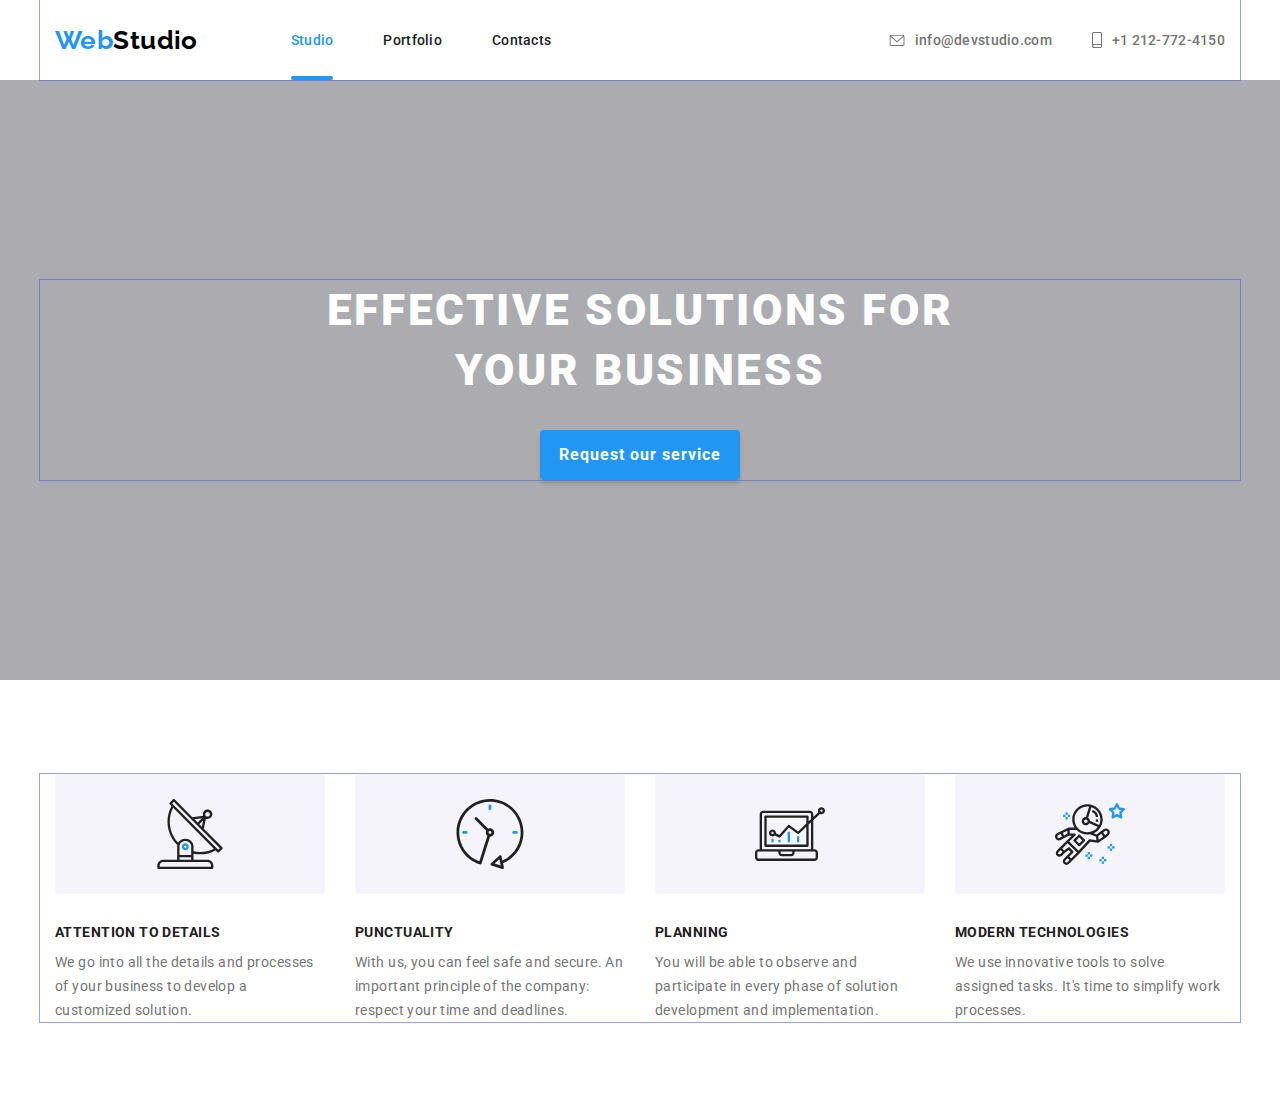
==== index.html @ 39698df7 "mobile advantages" ====
<!DOCTYPE html>
<html lang="en">
	<head>
		<meta charset="UTF-8" />
		<meta http-equiv="X-UA-Compatible" content="IE=edge" />
		<meta name="viewport" content="width=device-width, initial-scale=1.0" />
		<link
			rel="stylesheet"
			href="https://cdnjs.cloudflare.com/ajax/libs/animate.css/4.1.1/animate.min.css"
		/>
		<link rel="preconnect" href="https://fonts.googleapis.com" />
		<link rel="preconnect" href="https://fonts.gstatic.com" crossorigin />
		<link
			href="https://fonts.googleapis.com/css2?family=Raleway:wght@700&family=Roboto:wght@400;500;700;900&display=swap"
			rel="stylesheet"
		/>
		<link rel="stylesheet" href="./css/main.min.css" />
		<title>Document</title>
	</head>
	<body>
		<header class="header">
			<div class="container">
				<a class="logo logo--top" href="/index.html">
					<span class="logo--accent">Web</span>Studio</a
				>
				<nav class="nav mobmenu-hidden">
					<ul class="nav__list">
						<li class="nav__item">
							<a class="nav__link nav__link--current" href="/index.html">Studio</a>
						</li>
						<li class="nav__item">
							<a class="nav__link" href="/portfolio.html">Portfolio</a>
						</li>
						<li class="nav__item">
							<a class="nav__link" href="#contacts">Contacts</a>
						</li>
					</ul>
				</nav>

				<div class="header-address mobmenu-hidden">
					<a class="header-address__link" href="mailto:info@devstudio.com">
						<svg class="header-address__icon" width="16" height="12">
							<use href="./images/sprite.svg#icon-envelope"></use>
						</svg>
						info@devstudio.com</a
					>
					<a class="header-address__link" href="tel:+12127724150"
						><svg class="header-address__icon" width="10" height="16">
							<use href="./images/sprite.svg#icon-smartphone"></use>
						</svg>
						+1 212-772-4150</a
					>
				</div>
				<button class="mobmenu__button" type="button">
					<svg class="mobmenu__button-icon" width="40" height="40">
						<use
							class="mobmenu__button-icon--close"
							href="./images/sprite.svg#icon-mobmenu-close"
						></use>
						<use
							class="mobmenu__button-icon--open"
							href="./images/sprite.svg#icon-mobmenu-open"
						></use>
					</svg>
				</button>
				<!-- <button class="theme-btn">theme</button> -->
			</div>
		</header>

		<main>
			<!-- HERO -->
			<section class="hero">
				<div class="container">
					<h1 class="hero__title animate__animated animate__zoomInDown">
						EFFECTIVE SOLUTIONS FOR YOUR BUSINESS
					</h1>
					<button class="hero__btn" type="button" data-modal-open>Request our service</button>
				</div>
			</section>

			<!-- ADVANTAGES -->
			<section class="advantages">
				<div class="container">
					<h2 class="visually-hidden">Advantages</h2>
					<ul class="advantages__list">
						<li class="advantages__item">
							<div class="advantages__wrap">
								<svg class="advantages__icon">
									<use href="./images/sprite.svg#icon-antenna"></use>
								</svg>
							</div>
							<h3 class="advantages__name">ATTENTION TO DETAILS</h3>
							<p class="advantages__text">
								We go into all the details and processes of your business to develop a customized
								solution.
							</p>
						</li>

						<li class="advantages__item">
							<div class="advantages__wrap">
								<svg class="advantages__icon">
									<use href="./images/sprite.svg#icon-clock"></use>
								</svg>
							</div>
							<h3 class="advantages__name">PUNCTUALITY</h3>
							<p class="advantages__text">
								With us, you can feel safe and secure. An important principle of the company:
								respect your time and deadlines.
							</p>
						</li>

						<li class="advantages__item">
							<div class="advantages__wrap">
								<svg class="advantages__icon">
									<use href="./images/sprite.svg#icon-diagram"></use>
								</svg>
							</div>
							<h3 class="advantages__name">PLANNING</h3>
							<p class="advantages__text">
								You will be able to observe and participate in every phase of solution development
								and implementation.
							</p>
						</li>

						<li class="advantages__item">
							<div class="advantages__wrap">
								<svg class="advantages__icon">
									<use href="./images/sprite.svg#icon-astronaut"></use>
								</svg>
							</div>
							<h3 class="advantages__name">MODERN TECHNOLOGIES</h3>
							<p class="advantages__text">
								We use innovative tools to solve assigned tasks. It's time to simplify work
								processes.
							</p>
						</li>
					</ul>
				</div>
			</section>

			<!-- SERVICES -->
			<!-- <section class="services">
				<div class="container">
					<h2 class="section-title">What we do</h2>
					<ul class="services__list">
						<li class="services__item">
							<img
								class="services__img"
								src="/images/servises/desktop/coding.jpg"
								alt="coding"
								width="370"
							/>
							<div class="services__desc">
								<h3 class="services__subject">DESKTOP APPS</h3>
							</div>
						</li>

						<li class="services__item">
							<img
								class="services__img"
								src="/images/servises/desktop/testing.jpg"
								alt="testing"
								width="370"
							/>
							<div class="services__desc">
								<h3 class="services__subject">Mobile APPS</h3>
							</div>
						</li>

						<li class="services__item">
							<img
								class="services__img"
								src="/images/servises/desktop/designing.jpg"
								alt="designing"
								width="370"
							/>
							<div class="services__desc">
								<h3 class="services__subject">DESIGN SOLUTIONS</h3>
							</div>
						</li>
					</ul>
				</div>
			</section> -->

			<!-- TEAM -->
			<!-- <section class="team">
				<div class="container">
					<h2 class="section-title">Our Team</h2>
					<ul class="team__list">
						<li class="team__item">
							<img
								class="team__img"
								src="/images/team/desktop/walker.jpg"
								alt="Christopher Walker"
								width="270"
							/>
							<h3 class="team__name">Christopher Walker</h3>
							<p class="team__desc">Product Designer</p>
							<ul class="social social--team">
								<li class="social__item">
									<a class="social__link" href="https://instagram.com">
										<svg class="social__icon">
											<use href="./images/sprite.svg#icon-instagram"></use>
										</svg>
									</a>
								</li>
								<li class="social__item">
									<a class="social__link" href="https://twitter.com">
										<svg class="social__icon">
											<use href="./images/sprite.svg#icon-twitter"></use>
										</svg>
									</a>
								</li>
								<li class="social__item">
									<a class="social__link" href="https://facebook.com">
										<svg class="social__icon">
											<use href="./images/sprite.svg#icon-facebook"></use>
										</svg>
									</a>
								</li>

								<li class="social__item">
									<a class="social__link" href="https://linkedin.com">
										<svg class="social__icon">
											<use href="./images/sprite.svg#icon-linkedin"></use>
										</svg>
									</a>
								</li>
							</ul>
						</li>

						<li class="team__item">
							<img
								class="team__img"
								src="/images/team/desktop/evans.jpg"
								alt="Kylie Evans"
								width="270"
							/>
							<h3 class="team__name">Kylie Evans</h3>
							<p class="team__desc">Frontend Developer</p>
							<ul class="social social--team">
								<li class="social__item">
									<a class="social__link" href="https://instagram.com">
										<svg class="social__icon">
											<use href="./images/sprite.svg#icon-instagram"></use>
										</svg>
									</a>
								</li>
								<li class="social__item">
									<a class="social__link" href="https://twitter.com">
										<svg class="social__icon">
											<use href="./images/sprite.svg#icon-twitter"></use>
										</svg>
									</a>
								</li>
								<li class="social__item">
									<a class="social__link" href="https://facebook.com">
										<svg class="social__icon">
											<use href="./images/sprite.svg#icon-facebook"></use>
										</svg>
									</a>
								</li>

								<li class="social__item">
									<a class="social__link" href="https://linkedin.com">
										<svg class="social__icon">
											<use href="./images/sprite.svg#icon-linkedin"></use>
										</svg>
									</a>
								</li>
							</ul>
						</li>

						<li class="team__item">
							<img
								class="team__img"
								src="/images/team/desktop/harris.jpg"
								alt="Ryan Harris"
								width="270"
							/>
							<h3 class="team__name">Ryan Harris</h3>
							<p class="team__desc">Marketing</p>
							<ul class="social social--team">
								<li class="social__item">
									<a class="social__link" href="https://instagram.com">
										<svg class="social__icon">
											<use href="./images/sprite.svg#icon-instagram"></use>
										</svg>
									</a>
								</li>
								<li class="social__item">
									<a class="social__link" href="https://twitter.com">
										<svg class="social__icon">
											<use href="./images/sprite.svg#icon-twitter"></use>
										</svg>
									</a>
								</li>
								<li class="social__item">
									<a class="social__link" href="https://facebook.com">
										<svg class="social__icon">
											<use href="./images/sprite.svg#icon-facebook"></use>
										</svg>
									</a>
								</li>

								<li class="social__item">
									<a class="social__link" href="https://linkedin.com">
										<svg class="social__icon">
											<use href="./images/sprite.svg#icon-linkedin"></use>
										</svg>
									</a>
								</li>
							</ul>
						</li>

						<li class="team__item">
							<img
								class="team__img"
								src="/images/team/desktop/moore.jpg"
								alt="Tyler Moore"
								width="270"
							/>
							<h3 class="team__name">Tyler Moore</h3>
							<p class="team__desc">UI Designer</p>
							<ul class="social social--team">
								<li class="social__item">
									<a class="social__link" href="https://instagram.com">
										<svg class="social__icon">
											<use href="./images/sprite.svg#icon-instagram"></use>
										</svg>
									</a>
								</li>
								<li class="social__item">
									<a class="social__link" href="https://twitter.com">
										<svg class="social__icon">
											<use href="./images/sprite.svg#icon-twitter"></use>
										</svg>
									</a>
								</li>
								<li class="social__item">
									<a class="social__link" href="https://facebook.com">
										<svg class="social__icon">
											<use href="./images/sprite.svg#icon-facebook"></use>
										</svg>
									</a>
								</li>

								<li class="social__item">
									<a class="social__link" href="https://linkedin.com">
										<svg class="social__icon">
											<use href="./images/sprite.svg#icon-linkedin"></use>
										</svg>
									</a>
								</li>
							</ul>
						</li>
					</ul>
				</div>
			</section> -->

			<!-- CLIENTS -->
			<!-- <section class="clients">
				<div class="container">
					<h2 class="section-title">Regular Customers</h2>
					<ul class="clients__list">
						<li class="clients__item">
							<a class="clients__link" href="/">
								<svg class="clients__icon">
									<use href="./images/sprite.svg#icon-client1"></use>
								</svg>
							</a>
						</li>

						<li class="clients__item">
							<a class="clients__link" href="/">
								<svg class="clients__icon">
									<use href="./images/sprite.svg#icon-client2"></use>
								</svg>
							</a>
						</li>

						<li class="clients__item">
							<a class="clients__link" href="/">
								<svg class="clients__icon">
									<use href="./images/sprite.svg#icon-client3"></use>
								</svg>
							</a>
						</li>

						<li class="clients__item">
							<a class="clients__link" href="/">
								<svg class="clients__icon">
									<use href="./images/sprite.svg#icon-client4"></use>
								</svg>
							</a>
						</li>

						<li class="clients__item">
							<a class="clients__link" href="/">
								<svg class="clients__icon">
									<use href="./images/sprite.svg#icon-client5"></use>
								</svg>
							</a>
						</li>

						<li class="clients__item">
							<a class="clients__link" href="/">
								<svg class="clients__icon">
									<use href="./images/sprite.svg#icon-client6"></use>
								</svg>
							</a>
						</li>
					</ul>
				</div>
			</section> -->
		</main>

		<!-- <footer class="footer" id="contacts">
			<div class="container">
				<div class="footer-address">
					<a class="logo logo--bottom" href="/index.html">
						<span class="logo--accent">Web</span>Studio
					</a>

					<address class="footer-address__contacts">
						<p class="footer-address__route">695 Park Ave, NY 10065, USA</p>
						<a class="footer-address__link" href="mailto:info@devstudio.com">
							info@devstudio.com
						</a>
						<a class="footer-address__link" href="tel:+12127724150">+1 212-772-4150</a>
					</address>
				</div>

				<div class="footer-social">
					<h3 class="footer-social__title">Find us on</h3>
					<ul class="social">
						<li class="social__item">
							<a class="social__link social__link--footer" href="https://instagram.com">
								<svg class="social__icon">
									<use href="./images/sprite.svg#icon-instagram"></use>
								</svg>
							</a>
						</li>

						<li class="social__item">
							<a class="social__link social__link--footer" href="https://twitter.com">
								<svg class="social__icon">
									<use href="./images/sprite.svg#icon-twitter"></use>
								</svg>
							</a>
						</li>

						<li class="social__item">
							<a class="social__link social__link--footer" href="https://facebook.com">
								<svg class="social__icon">
									<use href="./images/sprite.svg#icon-facebook"></use>
								</svg>
							</a>
						</li>

						<li class="social__item">
							<a class="social__link social__link--footer" href="https://linkedin.com">
								<svg class="social__icon">
									<use href="./images/sprite.svg#icon-linkedin"></use>
								</svg>
							</a>
						</li>
					</ul>
				</div>

				<div class="footer-subscribe">
					<h3 class="footer-subscribe__title">Subscribe to the newsletter</h3>
					<form class="subscribe-form">
						<input
							class="subscribe-form__email"
							type="email"
							name="subscribe-email"
							placeholder="E-mail"
						/>
						<button class="subscribe-form__btn" type="submit">
							Subscribe
							<svg class="subscribe-form__icon" width="24" height="24">
								<use href="./images/sprite.svg#icon-send"></use>
							</svg>
						</button>
					</form>
				</div>
			</div>
		</footer> -->

		<!-- MODAL -->
		<!-- <div class="backdrop is-hidden" data-modal>
			<div class="modal">
				<button class="modal__close-button" type="button" data-modal-close>
					<svg class="modal__close-icon">
						<use href="./images/sprite.svg#icon-close"></use>
					</svg>
				</button>
				<h3 class="modal__title">Leave your information and we'll call you back</h3>

				<form class="info-form">
					<ul class="info-form__list">
						<li class="info-form__item">
							<input
								class="info-form__input"
								type="text"
								id="infoform-name"
								placeholder=" "
								name="infoform-name"
								required
							/>
							<label class="info-form__label" for="infoform-name">Name</label>
							<svg class="info-form__icon" width="18" height="18">
								<use href="./images/sprite.svg#icon-person"></use>
							</svg>
						</li>

						<li class="info-form__item">
							<input
								class="info-form__input"
								type="tel"
								id="infoform-tel"
								placeholder=" "
								name="infoform-tel"
								required
							/>
							<label class="info-form__label" for="infoform-tel">Telephone</label>
							<svg class="info-form__icon" width="18" height="18">
								<use href="./images/sprite.svg#icon-phone"></use>
							</svg>
						</li>

						<li class="info-form__item">
							<input
								class="info-form__input"
								type="mail"
								id="infoform-mail"
								placeholder=" "
								name="infoform-email"
								required
							/>
							<label class="info-form__label" for="infoform-mail">E-mail</label>
							<svg class="info-form__icon" width="18" height="18">
								<use href="./images/sprite.svg#icon-email"></use>
							</svg>
						</li>

						<li class="info-form__item">
							<textarea
								class="info-form__textarea"
								name="infoform-comments"
								id="infoform-comments"
								placeholder="Enter the text"
							></textarea>
							<label class="info-form__label" for="infoform-comments">Comments</label>
						</li>
					</ul>

					<label class="info-form__checkbox-label" for="conditions">
						<input
							class="info-form__checkbox-initial visually-hidden"
							type="checkbox"
							name="conditions"
							id="conditions"
							required
						/>
						<svg class="info-form__checkbox-current" width="16" height="15">
							<use href="./images/sprite.svg#icon-check"></use>
						</svg>
						I agree with the letter and accept the
						<button class="info-form__btn-conditions" type="button">Terms and Conditions</button>
					</label>

					<button class="info-form__button">Send</button>
				</form>
			</div>
		</div> -->

		<!-- <script src="./js/index.js"></script> -->
		<!-- <script src="./js/modal.js"></script>
		<script src="./js/info-form.js"></script>
		<script src="./js/footer-form.js"></script> -->
		<!-- <script src="./js/theme.js"></script> -->
	</body>
</html>
---- css/main.min.css ----
/*! modern-normalize v2.0.0 | MIT License | https://github.com/sindresorhus/modern-normalize */*,::before,::after{-webkit-box-sizing:border-box;box-sizing:border-box}html{font-family:system-ui,"Segoe UI",Roboto,Helvetica,Arial,sans-serif,"Apple Color Emoji","Segoe UI Emoji";line-height:1.15;-webkit-text-size-adjust:100%;-moz-tab-size:4;-o-tab-size:4;tab-size:4}body{margin:0}hr{height:0;color:inherit}abbr[title]{-webkit-text-decoration:underline dotted;text-decoration:underline dotted}b,strong{font-weight:bolder}code,kbd,samp,pre{font-family:ui-monospace,SFMono-Regular,Consolas,"Liberation Mono",Menlo,monospace;font-size:1em}small{font-size:80%}sub,sup{font-size:75%;line-height:0;position:relative;vertical-align:baseline}sub{bottom:-0.25em}sup{top:-0.5em}table{text-indent:0;border-color:inherit}button,input,optgroup,select,textarea{font-family:inherit;font-size:100%;line-height:1.15;margin:0}button,select{text-transform:none}button,[type=button],[type=reset],[type=submit]{-webkit-appearance:button}::-moz-focus-inner{border-style:none;padding:0}:-moz-focusring{outline:1px dotted ButtonText}:-moz-ui-invalid{box-shadow:none}legend{padding:0}progress{vertical-align:baseline}::-webkit-inner-spin-button,::-webkit-outer-spin-button{height:auto}[type=search]{-webkit-appearance:textfield;outline-offset:-2px}::-webkit-search-decoration{-webkit-appearance:none}::-webkit-file-upload-button{-webkit-appearance:button;font:inherit}summary{display:list-item}:root{--main-text: "Roboto", sans-serif;--logo-text: "Raleway", sans-serif;--main-color: #212121;--secondary-color: #757575;--design-white-color: #ffffff;--design-black-color: #000000;--icon-color: #afb1b8;--accent-color: #2196f3;--acc-color-hover: #188ce8;--projects-item-color: #eeeeee;--bg-color: #2f303a;--bg-color-minor: #f5f4fa;--timing-fn: cubic-bezier(0.4, 0, 0.2, 1)}.visually-hidden{position:absolute;width:1px;height:1px;margin:-1px;border:0;padding:0;white-space:nowrap;-webkit-clip-path:inset(100%);clip-path:inset(100%);clip:rect(0 0 0 0);overflow:hidden}body{font-family:var(--main-text);font-size:14px;line-height:1.143;font-weight:400;letter-spacing:.03em;color:var(--main-color)}body.dark-theme{--main-color: #ffffff;--secondary-color: hsl(0, 2%, 68%);--bg-color-minor: #aaaaaa78;background-color:#383839}h1,h2,h3,h4,p{margin:0;padding:0}a{text-decoration:none;color:inherit}ul{list-style:none;margin:0;padding:0}img{display:block}.container{min-width:320px;padding:0 15px;margin:0 auto;outline:1px solid rgba(91,91,234,.597)}@media screen and (max-width: 319px){.container{background-color:aqua}}@media screen and (max-width: 767px){.container{max-width:480px}}@media screen and (min-width: 768px){.container{width:768px}}@media screen and (min-width: 1200px){.container{width:1200px}}.section-title{margin-bottom:50px;text-align:center;font-size:36px;font-weight:700}.hero__btn{display:block;margin:0;padding:0;width:200px;height:50px;border-radius:4px;border:none;color:var(--design-white-color);background-color:var(--accent-color);-webkit-box-shadow:0 4px 4px 0 rgba(0,0,0,.15);box-shadow:0 4px 4px 0 rgba(0,0,0,.15);cursor:pointer;font-size:16px;line-height:1.875;font-weight:700;letter-spacing:.06em;-webkit-transition:background-color 250ms var(--timing-fn);transition:background-color 250ms var(--timing-fn)}.hero__btn:hover,.hero__btn:focus{background-color:var(--acc-color-hover)}.logo{font-family:var(--logo-text);font-size:24px;line-height:1.167;font-weight:700}@media screen and (min-width: 1200px){.logo{font-size:26px;line-height:1.192}}.logo--top{padding:16px 0;color:var(--design-black-color)}@media screen and (min-width: 768px){.logo--top{padding:24px 0}}.logo--bottom{color:var(--design-white-color)}.logo--accent{color:var(--accent-color)}.header .container{display:-webkit-box;display:-ms-flexbox;display:flex;-webkit-box-align:center;-ms-flex-align:center;align-items:center}.nav{margin-left:93px}@media screen and (max-width: 767px){.nav{display:none}}.nav__list{display:-webkit-box;display:-ms-flexbox;display:flex}.nav__item{position:relative}.nav__item:not(:last-child){margin-right:50px}.nav__link{display:block;padding:32px 0;font-weight:500;letter-spacing:.02em;-webkit-transition:color 250ms var(--timing-fn);transition:color 250ms var(--timing-fn)}.nav__link:hover,.nav__link:focus{color:var(--accent-color)}.nav__link--current{color:var(--accent-color)}.nav__link::after{content:"";position:absolute;bottom:0;left:0;display:block;width:100%;height:4px;border-radius:2px;background-color:var(--accent-color);-webkit-transform:scaleX(0);transform:scaleX(0);-webkit-transform-origin:left;transform-origin:left;-webkit-transition:-webkit-transform 250ms var(--timing-fn);transition:-webkit-transform 250ms var(--timing-fn);transition:transform 250ms var(--timing-fn);transition:transform 250ms var(--timing-fn), -webkit-transform 250ms var(--timing-fn)}.nav__link:hover.nav__link::after{-webkit-transform:scale(1);transform:scale(1)}.nav__link--current::after{-webkit-transform:scale(1);transform:scale(1)}.header-address{margin-left:auto}@media screen and (max-width: 767px){.header-address{display:none}}@media screen and (min-width: 1200px){.header-address{display:-webkit-box;display:-ms-flexbox;display:flex}}.header-address__link{display:-webkit-box;display:-ms-flexbox;display:flex;-webkit-box-align:center;-ms-flex-align:center;align-items:center;font-weight:500;letter-spacing:.02em;color:var(--secondary-color);-webkit-transition:color 250ms var(--timing-fn);transition:color 250ms var(--timing-fn)}.header-address__link:hover,.header-address__link:focus{color:var(--accent-color)}@media screen and (max-width: 1199px){.header-address__link:nth-child(1){margin-bottom:10px;padding-top:19px}.header-address__link:nth-child(2){padding-bottom:19px}}@media screen and (min-width: 1200px){.header-address__link{padding:32px 0}.header-address__link:not(:last-child){margin-right:40px}}.header-address__icon{margin-right:10px;fill:currentColor}.header-address__link:hover .header-address__icon,.header-address__link:focus .header-address__icon{fill:currentColor}.hero{padding:118px 0;background-image:-webkit-gradient(linear, left bottom, left top, from(rgba(47, 48, 58, 0.4)), to(rgba(47, 48, 58, 0.4)));background-image:linear-gradient(to top, rgba(47, 48, 58, 0.4), rgba(47, 48, 58, 0.4));background-position:center;background-repeat:no-repeat;background-size:480px}@media screen and (min-width: 768px){.hero{background-size:768px}}@media screen and (min-width: 1200px){.hero{padding:200px 0;background-size:1600px}}.hero__title{padding:0 45px;font-size:26px;text-align:center;line-height:1.615;font-weight:900;letter-spacing:.06em;color:var(--design-white-color)}@media screen and (max-width: 479px){.hero__title{padding:0 8vw;font-size:6vw}}@media screen and (min-width: 768px){.hero__title{padding:0 189px}}@media screen and (min-width: 1200px){.hero__title{padding:0 237px;font-size:44px;line-height:1.364}}.hero__btn{margin:30px auto 0}.advantages{padding:60px 0}@media screen and (min-width: 1200px){.advantages{padding:94px 0}}@media screen and (min-width: 768px){.advantages__list{display:-webkit-box;display:-ms-flexbox;display:flex;-ms-flex-wrap:wrap;flex-wrap:wrap;gap:30px}}@media screen and (max-width: 767px){.advantages__item:not(:last-child){margin-bottom:30px}}@media screen and (min-width: 768px){.advantages__item{-ms-flex-preferred-size:calc((100% - 30px)/2);flex-basis:calc((100% - 30px)/2)}}@media screen and (min-width: 1200px){.advantages__item{-ms-flex-preferred-size:calc((100% - 90px)/4);flex-basis:calc((100% - 90px)/4)}}.advantages__wrap{display:-webkit-box;display:-ms-flexbox;display:flex;-webkit-box-align:center;-ms-flex-align:center;align-items:center;-webkit-box-pack:center;-ms-flex-pack:center;justify-content:center;height:120px;border-radius:4px;margin-bottom:30px;background-color:var(--bg-color-minor)}.advantages__icon{width:70px;height:70px}.advantages__name{padding-bottom:10px;font-size:inherit;font-weight:700}.advantages__text{line-height:1.715;color:var(--secondary-color)}.mobmenu__button{display:inline-block;width:40px;height:40px;padding:0;margin-left:auto;border:none;color:var(--main-color);background-color:rgba(0,0,0,0);cursor:pointer;-webkit-transition:color 250ms var(--timing-fn);transition:color 250ms var(--timing-fn)}.mobmenu__button:hover,.mobmenu__button:focus{color:var(--accent-color)}@media screen and (min-width: 768px){.mobmenu__button{display:none}}.mobmenu__button-icon{fill:currentColor}/*# sourceMappingURL=main.min.css.map */
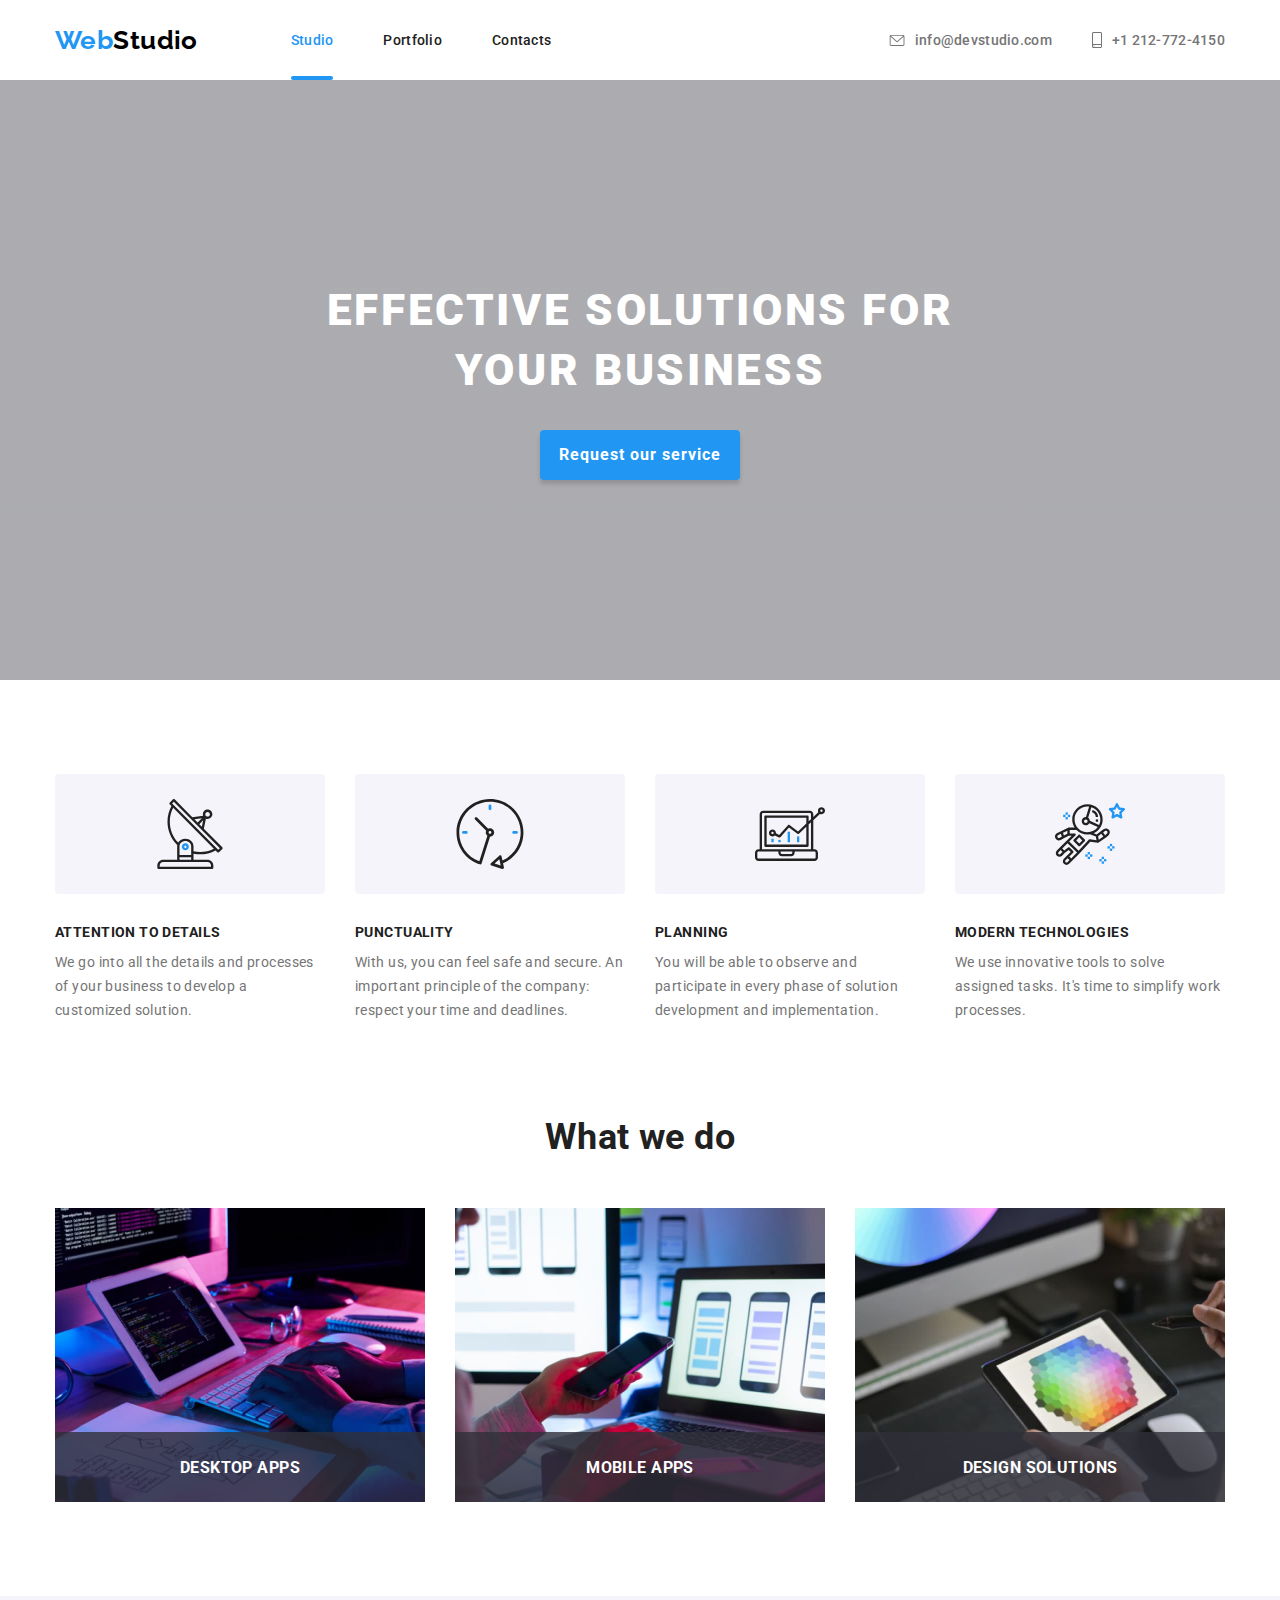
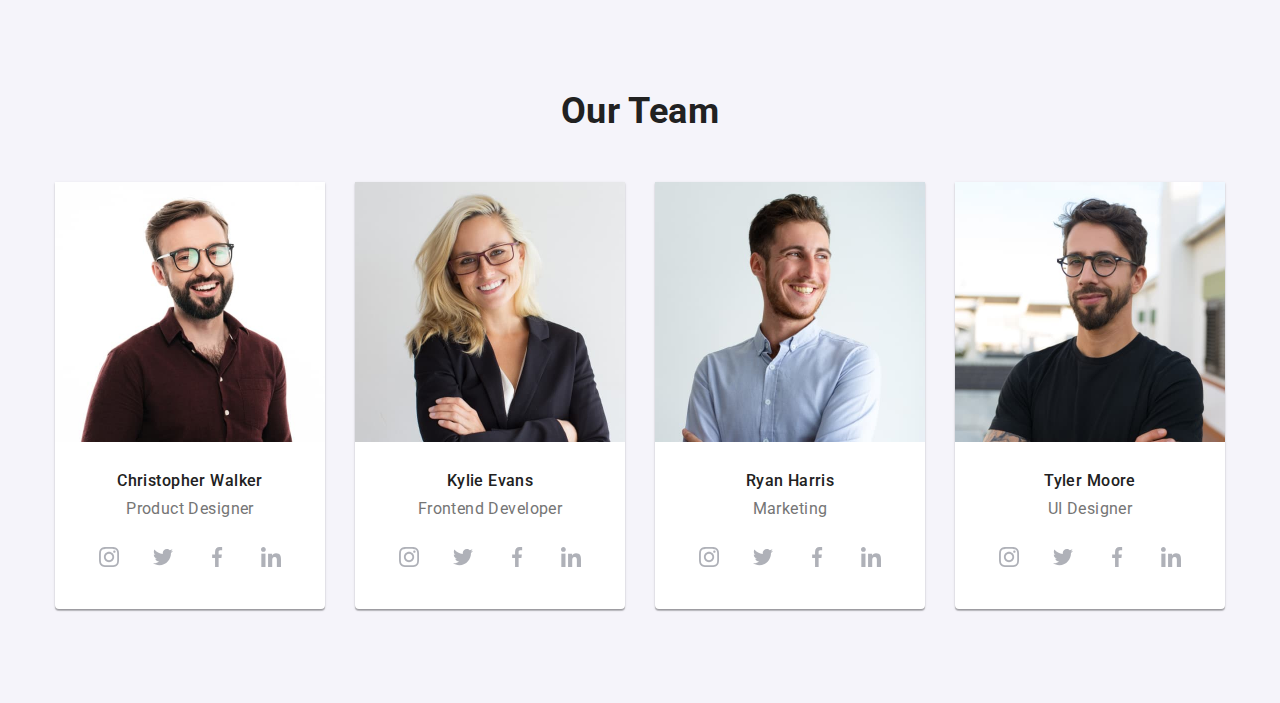
==== commit dbbb31e6: "Sass (#3)" ====
--- a/index.html
+++ b/index.html
@@ -139,7 +139,7 @@
 			</section>
 
 			<!-- SERVICES -->
-			<!-- <section class="services">
+			<section class="services">
 				<div class="container">
 					<h2 class="section-title">What we do</h2>
 					<ul class="services__list">
@@ -180,10 +180,10 @@
 						</li>
 					</ul>
 				</div>
-			</section> -->
+			</section>
 
 			<!-- TEAM -->
-			<!-- <section class="team">
+			<section class="team">
 				<div class="container">
 					<h2 class="section-title">Our Team</h2>
 					<ul class="team__list">
@@ -192,7 +192,6 @@
 								class="team__img"
 								src="/images/team/desktop/walker.jpg"
 								alt="Christopher Walker"
-								width="270"
 							/>
 							<h3 class="team__name">Christopher Walker</h3>
 							<p class="team__desc">Product Designer</p>
@@ -230,12 +229,7 @@
 						</li>
 
 						<li class="team__item">
-							<img
-								class="team__img"
-								src="/images/team/desktop/evans.jpg"
-								alt="Kylie Evans"
-								width="270"
-							/>
+							<img class="team__img" src="/images/team/desktop/evans.jpg" alt="Kylie Evans" />
 							<h3 class="team__name">Kylie Evans</h3>
 							<p class="team__desc">Frontend Developer</p>
 							<ul class="social social--team">
@@ -272,12 +266,7 @@
 						</li>
 
 						<li class="team__item">
-							<img
-								class="team__img"
-								src="/images/team/desktop/harris.jpg"
-								alt="Ryan Harris"
-								width="270"
-							/>
+							<img class="team__img" src="/images/team/desktop/harris.jpg" alt="Ryan Harris" />
 							<h3 class="team__name">Ryan Harris</h3>
 							<p class="team__desc">Marketing</p>
 							<ul class="social social--team">
@@ -314,12 +303,7 @@
 						</li>
 
 						<li class="team__item">
-							<img
-								class="team__img"
-								src="/images/team/desktop/moore.jpg"
-								alt="Tyler Moore"
-								width="270"
-							/>
+							<img class="team__img" src="/images/team/desktop/moore.jpg" alt="Tyler Moore" />
 							<h3 class="team__name">Tyler Moore</h3>
 							<p class="team__desc">UI Designer</p>
 							<ul class="social social--team">
@@ -356,7 +340,7 @@
 						</li>
 					</ul>
 				</div>
-			</section> -->
+			</section>
 
 			<!-- CLIENTS -->
 			<!-- <section class="clients">
--- a/css/main.min.css
+++ b/css/main.min.css
@@ -1 +1,3 @@
-/*! modern-normalize v2.0.0 | MIT License | https://github.com/sindresorhus/modern-normalize */*,::before,::after{-webkit-box-sizing:border-box;box-sizing:border-box}html{font-family:system-ui,"Segoe UI",Roboto,Helvetica,Arial,sans-serif,"Apple Color Emoji","Segoe UI Emoji";line-height:1.15;-webkit-text-size-adjust:100%;-moz-tab-size:4;-o-tab-size:4;tab-size:4}body{margin:0}hr{height:0;color:inherit}abbr[title]{-webkit-text-decoration:underline dotted;text-decoration:underline dotted}b,strong{font-weight:bolder}code,kbd,samp,pre{font-family:ui-monospace,SFMono-Regular,Consolas,"Liberation Mono",Menlo,monospace;font-size:1em}small{font-size:80%}sub,sup{font-size:75%;line-height:0;position:relative;vertical-align:baseline}sub{bottom:-0.25em}sup{top:-0.5em}table{text-indent:0;border-color:inherit}button,input,optgroup,select,textarea{font-family:inherit;font-size:100%;line-height:1.15;margin:0}button,select{text-transform:none}button,[type=button],[type=reset],[type=submit]{-webkit-appearance:button}::-moz-focus-inner{border-style:none;padding:0}:-moz-focusring{outline:1px dotted ButtonText}:-moz-ui-invalid{box-shadow:none}legend{padding:0}progress{vertical-align:baseline}::-webkit-inner-spin-button,::-webkit-outer-spin-button{height:auto}[type=search]{-webkit-appearance:textfield;outline-offset:-2px}::-webkit-search-decoration{-webkit-appearance:none}::-webkit-file-upload-button{-webkit-appearance:button;font:inherit}summary{display:list-item}:root{--main-text: "Roboto", sans-serif;--logo-text: "Raleway", sans-serif;--main-color: #212121;--secondary-color: #757575;--design-white-color: #ffffff;--design-black-color: #000000;--icon-color: #afb1b8;--accent-color: #2196f3;--acc-color-hover: #188ce8;--projects-item-color: #eeeeee;--bg-color: #2f303a;--bg-color-minor: #f5f4fa;--timing-fn: cubic-bezier(0.4, 0, 0.2, 1)}.visually-hidden{position:absolute;width:1px;height:1px;margin:-1px;border:0;padding:0;white-space:nowrap;-webkit-clip-path:inset(100%);clip-path:inset(100%);clip:rect(0 0 0 0);overflow:hidden}body{font-family:var(--main-text);font-size:14px;line-height:1.143;font-weight:400;letter-spacing:.03em;color:var(--main-color)}body.dark-theme{--main-color: #ffffff;--secondary-color: hsl(0, 2%, 68%);--bg-color-minor: #aaaaaa78;background-color:#383839}h1,h2,h3,h4,p{margin:0;padding:0}a{text-decoration:none;color:inherit}ul{list-style:none;margin:0;padding:0}img{display:block}.container{min-width:320px;padding:0 15px;margin:0 auto;outline:1px solid rgba(91,91,234,.597)}@media screen and (max-width: 319px){.container{background-color:aqua}}@media screen and (max-width: 767px){.container{max-width:480px}}@media screen and (min-width: 768px){.container{width:768px}}@media screen and (min-width: 1200px){.container{width:1200px}}.section-title{margin-bottom:50px;text-align:center;font-size:36px;font-weight:700}.hero__btn{display:block;margin:0;padding:0;width:200px;height:50px;border-radius:4px;border:none;color:var(--design-white-color);background-color:var(--accent-color);-webkit-box-shadow:0 4px 4px 0 rgba(0,0,0,.15);box-shadow:0 4px 4px 0 rgba(0,0,0,.15);cursor:pointer;font-size:16px;line-height:1.875;font-weight:700;letter-spacing:.06em;-webkit-transition:background-color 250ms var(--timing-fn);transition:background-color 250ms var(--timing-fn)}.hero__btn:hover,.hero__btn:focus{background-color:var(--acc-color-hover)}.logo{font-family:var(--logo-text);font-size:24px;line-height:1.167;font-weight:700}@media screen and (min-width: 1200px){.logo{font-size:26px;line-height:1.192}}.logo--top{padding:16px 0;color:var(--design-black-color)}@media screen and (min-width: 768px){.logo--top{padding:24px 0}}.logo--bottom{color:var(--design-white-color)}.logo--accent{color:var(--accent-color)}.header .container{display:-webkit-box;display:-ms-flexbox;display:flex;-webkit-box-align:center;-ms-flex-align:center;align-items:center}.nav{margin-left:93px}@media screen and (max-width: 767px){.nav{display:none}}.nav__list{display:-webkit-box;display:-ms-flexbox;display:flex}.nav__item{position:relative}.nav__item:not(:last-child){margin-right:50px}.nav__link{display:block;padding:32px 0;font-weight:500;letter-spacing:.02em;-webkit-transition:color 250ms var(--timing-fn);transition:color 250ms var(--timing-fn)}.nav__link:hover,.nav__link:focus{color:var(--accent-color)}.nav__link--current{color:var(--accent-color)}.nav__link::after{content:"";position:absolute;bottom:0;left:0;display:block;width:100%;height:4px;border-radius:2px;background-color:var(--accent-color);-webkit-transform:scaleX(0);transform:scaleX(0);-webkit-transform-origin:left;transform-origin:left;-webkit-transition:-webkit-transform 250ms var(--timing-fn);transition:-webkit-transform 250ms var(--timing-fn);transition:transform 250ms var(--timing-fn);transition:transform 250ms var(--timing-fn), -webkit-transform 250ms var(--timing-fn)}.nav__link:hover.nav__link::after{-webkit-transform:scale(1);transform:scale(1)}.nav__link--current::after{-webkit-transform:scale(1);transform:scale(1)}.header-address{margin-left:auto}@media screen and (max-width: 767px){.header-address{display:none}}@media screen and (min-width: 1200px){.header-address{display:-webkit-box;display:-ms-flexbox;display:flex}}.header-address__link{display:-webkit-box;display:-ms-flexbox;display:flex;-webkit-box-align:center;-ms-flex-align:center;align-items:center;font-weight:500;letter-spacing:.02em;color:var(--secondary-color);-webkit-transition:color 250ms var(--timing-fn);transition:color 250ms var(--timing-fn)}.header-address__link:hover,.header-address__link:focus{color:var(--accent-color)}@media screen and (max-width: 1199px){.header-address__link:nth-child(1){margin-bottom:10px;padding-top:19px}.header-address__link:nth-child(2){padding-bottom:19px}}@media screen and (min-width: 1200px){.header-address__link{padding:32px 0}.header-address__link:not(:last-child){margin-right:40px}}.header-address__icon{margin-right:10px;fill:currentColor}.header-address__link:hover .header-address__icon,.header-address__link:focus .header-address__icon{fill:currentColor}.hero{padding:118px 0;background-image:-webkit-gradient(linear, left bottom, left top, from(rgba(47, 48, 58, 0.4)), to(rgba(47, 48, 58, 0.4)));background-image:linear-gradient(to top, rgba(47, 48, 58, 0.4), rgba(47, 48, 58, 0.4));background-position:center;background-repeat:no-repeat;background-size:480px}@media screen and (min-width: 768px){.hero{background-size:768px}}@media screen and (min-width: 1200px){.hero{padding:200px 0;background-size:1600px}}.hero__title{padding:0 45px;font-size:26px;text-align:center;line-height:1.615;font-weight:900;letter-spacing:.06em;color:var(--design-white-color)}@media screen and (max-width: 479px){.hero__title{padding:0 8vw;font-size:6vw}}@media screen and (min-width: 768px){.hero__title{padding:0 189px}}@media screen and (min-width: 1200px){.hero__title{padding:0 237px;font-size:44px;line-height:1.364}}.hero__btn{margin:30px auto 0}.advantages{padding:60px 0}@media screen and (min-width: 1200px){.advantages{padding:94px 0}}@media screen and (min-width: 768px){.advantages__list{display:-webkit-box;display:-ms-flexbox;display:flex;-ms-flex-wrap:wrap;flex-wrap:wrap;gap:30px}}@media screen and (max-width: 767px){.advantages__item:not(:last-child){margin-bottom:30px}}@media screen and (min-width: 768px){.advantages__item{-ms-flex-preferred-size:calc((100% - 30px)/2);flex-basis:calc((100% - 30px)/2)}}@media screen and (min-width: 1200px){.advantages__item{-ms-flex-preferred-size:calc((100% - 90px)/4);flex-basis:calc((100% - 90px)/4)}}.advantages__wrap{display:-webkit-box;display:-ms-flexbox;display:flex;-webkit-box-align:center;-ms-flex-align:center;align-items:center;-webkit-box-pack:center;-ms-flex-pack:center;justify-content:center;height:120px;border-radius:4px;margin-bottom:30px;background-color:var(--bg-color-minor)}.advantages__icon{width:70px;height:70px}.advantages__name{padding-bottom:10px;font-size:inherit;font-weight:700}.advantages__text{line-height:1.715;color:var(--secondary-color)}.mobmenu__button{display:inline-block;width:40px;height:40px;padding:0;margin-left:auto;border:none;color:var(--main-color);background-color:rgba(0,0,0,0);cursor:pointer;-webkit-transition:color 250ms var(--timing-fn);transition:color 250ms var(--timing-fn)}.mobmenu__button:hover,.mobmenu__button:focus{color:var(--accent-color)}@media screen and (min-width: 768px){.mobmenu__button{display:none}}.mobmenu__button-icon{fill:currentColor}/*# sourceMappingURL=main.min.css.map */+
+/*! modern-normalize v2.0.0 | MIT License | https://github.com/sindresorhus/modern-normalize */*,::before,::after{-webkit-box-sizing:border-box;box-sizing:border-box}html{font-family:system-ui,"Segoe UI",Roboto,Helvetica,Arial,sans-serif,"Apple Color Emoji","Segoe UI Emoji";line-height:1.15;-webkit-text-size-adjust:100%;-moz-tab-size:4;-o-tab-size:4;tab-size:4}body{margin:0}hr{height:0;color:inherit}abbr[title]{-webkit-text-decoration:underline dotted;text-decoration:underline dotted}b,strong{font-weight:bolder}code,kbd,samp,pre{font-family:ui-monospace,SFMono-Regular,Consolas,"Liberation Mono",Menlo,monospace;font-size:1em}small{font-size:80%}sub,sup{font-size:75%;line-height:0;position:relative;vertical-align:baseline}sub{bottom:-0.25em}sup{top:-0.5em}table{text-indent:0;border-color:inherit}button,input,optgroup,select,textarea{font-family:inherit;font-size:100%;line-height:1.15;margin:0}button,select{text-transform:none}button,[type=button],[type=reset],[type=submit]{-webkit-appearance:button}::-moz-focus-inner{border-style:none;padding:0}:-moz-focusring{outline:1px dotted ButtonText}:-moz-ui-invalid{box-shadow:none}legend{padding:0}progress{vertical-align:baseline}::-webkit-inner-spin-button,::-webkit-outer-spin-button{height:auto}[type=search]{-webkit-appearance:textfield;outline-offset:-2px}::-webkit-search-decoration{-webkit-appearance:none}::-webkit-file-upload-button{-webkit-appearance:button;font:inherit}summary{display:list-item}:root{--main-text: "Roboto", sans-serif;--logo-text: "Raleway", sans-serif;--main-color: #212121;--secondary-color: #757575;--design-white-color: #ffffff;--design-black-color: #000000;--icon-color: #afb1b8;--accent-color: #2196f3;--acc-color-hover: #188ce8;--projects-item-color: #eeeeee;--bg-color: #2f303a;--bg-color-minor: #f5f4fa;--timing-fn: cubic-bezier(0.4, 0, 0.2, 1)}.visually-hidden{position:absolute;width:1px;height:1px;margin:-1px;border:0;padding:0;white-space:nowrap;-webkit-clip-path:inset(100%);clip-path:inset(100%);clip:rect(0 0 0 0);overflow:hidden}body{font-family:var(--main-text);font-size:14px;line-height:1.143;font-weight:400;letter-spacing:.03em;color:var(--main-color)}body.dark-theme{--main-color: #ffffff;--secondary-color: hsl(0, 2%, 68%);--bg-color-minor: #aaaaaa78;background-color:#383839}h1,h2,h3,h4,p{margin:0;padding:0}a{text-decoration:none;color:inherit}ul{list-style:none;margin:0;padding:0}img{display:block}.container{min-width:320px;padding:0 15px;margin:0 auto}@media screen and (max-width: 319px){.container{background-color:aqua}}@media screen and (max-width: 767px){.container{max-width:480px}}@media screen and (min-width: 768px){.container{width:768px}}@media screen and (min-width: 1200px){.container{width:1200px}}.section-title{margin-bottom:30px;text-align:center;font-size:28px;line-height:1.179;font-weight:700}@media screen and (min-width: 1200px){.section-title{margin-bottom:50px;font-size:36px;line-height:1.167}}.hero__btn{display:block;margin:0;padding:0;width:200px;height:50px;border-radius:4px;border:none;color:var(--design-white-color);background-color:var(--accent-color);-webkit-box-shadow:0 4px 4px 0 rgba(0,0,0,.15);box-shadow:0 4px 4px 0 rgba(0,0,0,.15);cursor:pointer;font-size:16px;line-height:1.875;font-weight:700;letter-spacing:.06em;-webkit-transition:background-color 250ms var(--timing-fn);transition:background-color 250ms var(--timing-fn)}.hero__btn:hover,.hero__btn:focus{background-color:var(--acc-color-hover)}.logo{font-family:var(--logo-text);font-size:24px;line-height:1.167;font-weight:700}@media screen and (min-width: 1200px){.logo{font-size:26px;line-height:1.192}}.logo--top{padding:16px 0;color:var(--design-black-color)}@media screen and (min-width: 768px){.logo--top{padding:24px 0}}.logo--bottom{color:var(--design-white-color)}.logo--accent{color:var(--accent-color)}.social{display:-webkit-box;display:-ms-flexbox;display:flex;-webkit-box-pack:justify;-ms-flex-pack:justify;justify-content:space-between}.social--team{width:206px;margin:0 auto}.social__item{width:44px;height:44px}.social__link{display:-webkit-box;display:-ms-flexbox;display:flex;-webkit-box-align:center;-ms-flex-align:center;align-items:center;-webkit-box-pack:center;-ms-flex-pack:center;justify-content:center;width:100%;height:100%;border-radius:50%;color:var(--icon-color);background-color:rgba(0,0,0,0);-webkit-transition:color 250ms var(--timing-fn),background-color 250ms var(--timing-fn);transition:color 250ms var(--timing-fn),background-color 250ms var(--timing-fn)}.social__link:hover,.social__link:focus{color:var(--design-white-color);background-color:var(--accent-color)}.social__link--footer{color:var(--design-white-color);background-color:rgba(255,255,255,.1)}.social__icon{width:20px;height:20px;fill:currentColor}.header .container{display:-webkit-box;display:-ms-flexbox;display:flex;-webkit-box-align:center;-ms-flex-align:center;align-items:center}.nav{margin-left:93px}@media screen and (max-width: 767px){.nav{display:none}}.nav__list{display:-webkit-box;display:-ms-flexbox;display:flex}.nav__item{position:relative}.nav__item:not(:last-child){margin-right:50px}.nav__link{display:block;padding:32px 0;font-weight:500;letter-spacing:.02em;-webkit-transition:color 250ms var(--timing-fn);transition:color 250ms var(--timing-fn)}.nav__link:hover,.nav__link:focus{color:var(--accent-color)}.nav__link--current{color:var(--accent-color)}.nav__link::after{content:"";position:absolute;bottom:0;left:0;display:block;width:100%;height:4px;border-radius:2px;background-color:var(--accent-color);-webkit-transform:scaleX(0);transform:scaleX(0);-webkit-transform-origin:left;transform-origin:left;-webkit-transition:-webkit-transform 250ms var(--timing-fn);transition:-webkit-transform 250ms var(--timing-fn);transition:transform 250ms var(--timing-fn);transition:transform 250ms var(--timing-fn), -webkit-transform 250ms var(--timing-fn)}.nav__link:hover.nav__link::after{-webkit-transform:scale(1);transform:scale(1)}.nav__link--current::after{-webkit-transform:scale(1);transform:scale(1)}.header-address{margin-left:auto}@media screen and (max-width: 767px){.header-address{display:none}}@media screen and (min-width: 1200px){.header-address{display:-webkit-box;display:-ms-flexbox;display:flex}}.header-address__link{display:-webkit-box;display:-ms-flexbox;display:flex;-webkit-box-align:center;-ms-flex-align:center;align-items:center;font-weight:500;letter-spacing:.02em;color:var(--secondary-color);-webkit-transition:color 250ms var(--timing-fn);transition:color 250ms var(--timing-fn)}.header-address__link:hover,.header-address__link:focus{color:var(--accent-color)}@media screen and (max-width: 1199px){.header-address__link:nth-child(1){margin-bottom:10px;padding-top:19px}.header-address__link:nth-child(2){padding-bottom:19px}}@media screen and (min-width: 1200px){.header-address__link{padding:32px 0}.header-address__link:not(:last-child){margin-right:40px}}.header-address__icon{margin-right:10px;fill:currentColor}.header-address__link:hover .header-address__icon,.header-address__link:focus .header-address__icon{fill:currentColor}.hero{padding:118px 0;background-image:-webkit-gradient(linear, left bottom, left top, from(rgba(47, 48, 58, 0.4)), to(rgba(47, 48, 58, 0.4)));background-image:linear-gradient(to top, rgba(47, 48, 58, 0.4), rgba(47, 48, 58, 0.4));background-position:center;background-repeat:no-repeat;background-size:480px}@media screen and (min-width: 768px){.hero{background-size:768px}}@media screen and (min-width: 1200px){.hero{padding:200px 0;background-size:1600px}}.hero__title{padding:0 45px;font-size:26px;text-align:center;line-height:1.615;font-weight:900;letter-spacing:.06em;color:var(--design-white-color)}@media screen and (max-width: 479px){.hero__title{padding:0 8vw;font-size:6vw}}@media screen and (min-width: 768px){.hero__title{padding:0 189px}}@media screen and (min-width: 1200px){.hero__title{padding:0 237px;font-size:44px;line-height:1.364}}.hero__btn{margin:30px auto 0}.advantages{padding:60px 0}@media screen and (min-width: 1200px){.advantages{padding:94px 0}}@media screen and (min-width: 768px){.advantages__list{display:-webkit-box;display:-ms-flexbox;display:flex;-ms-flex-wrap:wrap;flex-wrap:wrap;gap:30px}}@media screen and (max-width: 767px){.advantages__item:not(:last-child){margin-bottom:30px}}@media screen and (min-width: 768px){.advantages__item{-ms-flex-preferred-size:calc((100% - 30px)/2);flex-basis:calc((100% - 30px)/2)}}@media screen and (min-width: 1200px){.advantages__item{-ms-flex-preferred-size:calc((100% - 90px)/4);flex-basis:calc((100% - 90px)/4)}}.advantages__wrap{display:-webkit-box;display:-ms-flexbox;display:flex;-webkit-box-align:center;-ms-flex-align:center;align-items:center;-webkit-box-pack:center;-ms-flex-pack:center;justify-content:center;height:120px;border-radius:4px;margin-bottom:30px;background-color:var(--bg-color-minor)}.advantages__icon{width:70px;height:70px}.advantages__name{padding-bottom:10px;font-size:inherit;font-weight:700}.advantages__text{line-height:1.715;color:var(--secondary-color)}.services{padding-bottom:94px}@media screen and (max-width: 1199px){.services{display:none}}.services__list{display:-webkit-box;display:-ms-flexbox;display:flex}.services__item{position:relative}.services__item:not(:last-child){margin-right:30px}.services__desc{position:absolute;bottom:0;left:0;width:370px;height:70px;padding:27px 0;background-color:rgba(47,48,58,.8)}.services__subject{color:var(--design-white-color);text-align:center;text-transform:uppercase;font-weight:700}.team{padding:60px 0;background:var(--bg-color-minor)}@media screen and (min-width: 1200px){.team{padding:94px 0}}@media screen and (min-width: 768px){.team__list{display:-webkit-box;display:-ms-flexbox;display:flex;-ms-flex-wrap:wrap;flex-wrap:wrap;gap:30px}}.team__item{padding-bottom:24px;border-radius:0 0 4px 4px;background-color:var(--design-white-color);-webkit-box-shadow:0 1px 3px 0 rgba(0,0,0,.12),0 1px 1px 0 rgba(0,0,0,.14),0 2px 1px 0 rgba(0,0,0,.2);box-shadow:0 1px 3px 0 rgba(0,0,0,.12),0 1px 1px 0 rgba(0,0,0,.14),0 2px 1px 0 rgba(0,0,0,.2)}@media screen and (min-width: 768px){.team__item{width:354px}}@media screen and (min-width: 1200px){.team__item{width:270px;padding-bottom:30px}}.team__img{width:100%}.team__name{margin:30px 0 10px;text-align:center;font-size:16px;font-weight:500}.team__desc{margin-bottom:16px;text-align:center;font-size:16px;color:var(--secondary-color)}.mobmenu__button{display:inline-block;width:40px;height:40px;padding:0;margin-left:auto;border:none;color:var(--main-color);background-color:rgba(0,0,0,0);cursor:pointer;-webkit-transition:color 250ms var(--timing-fn);transition:color 250ms var(--timing-fn)}.mobmenu__button:hover,.mobmenu__button:focus{color:var(--accent-color)}@media screen and (min-width: 768px){.mobmenu__button{display:none}}.mobmenu__button-icon{fill:currentColor}/*# sourceMappingURL=main.min.css.map */
+
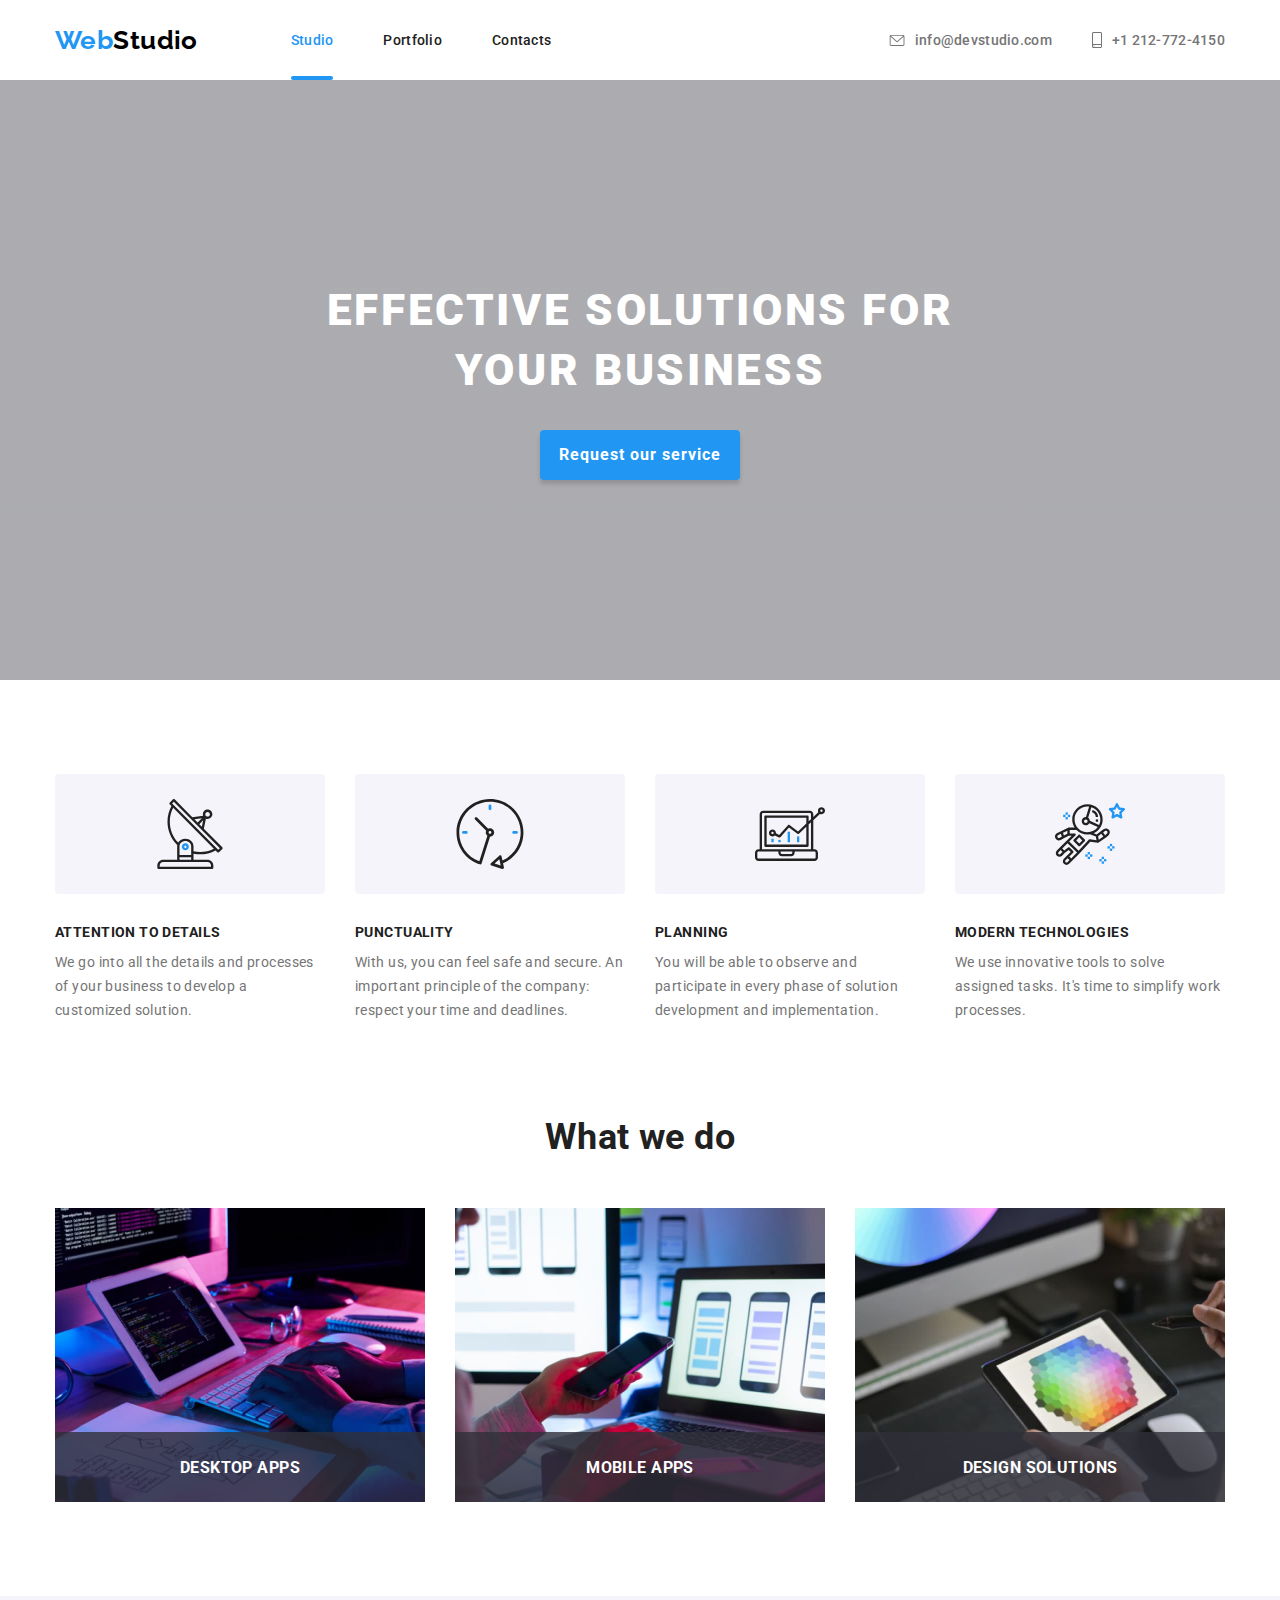
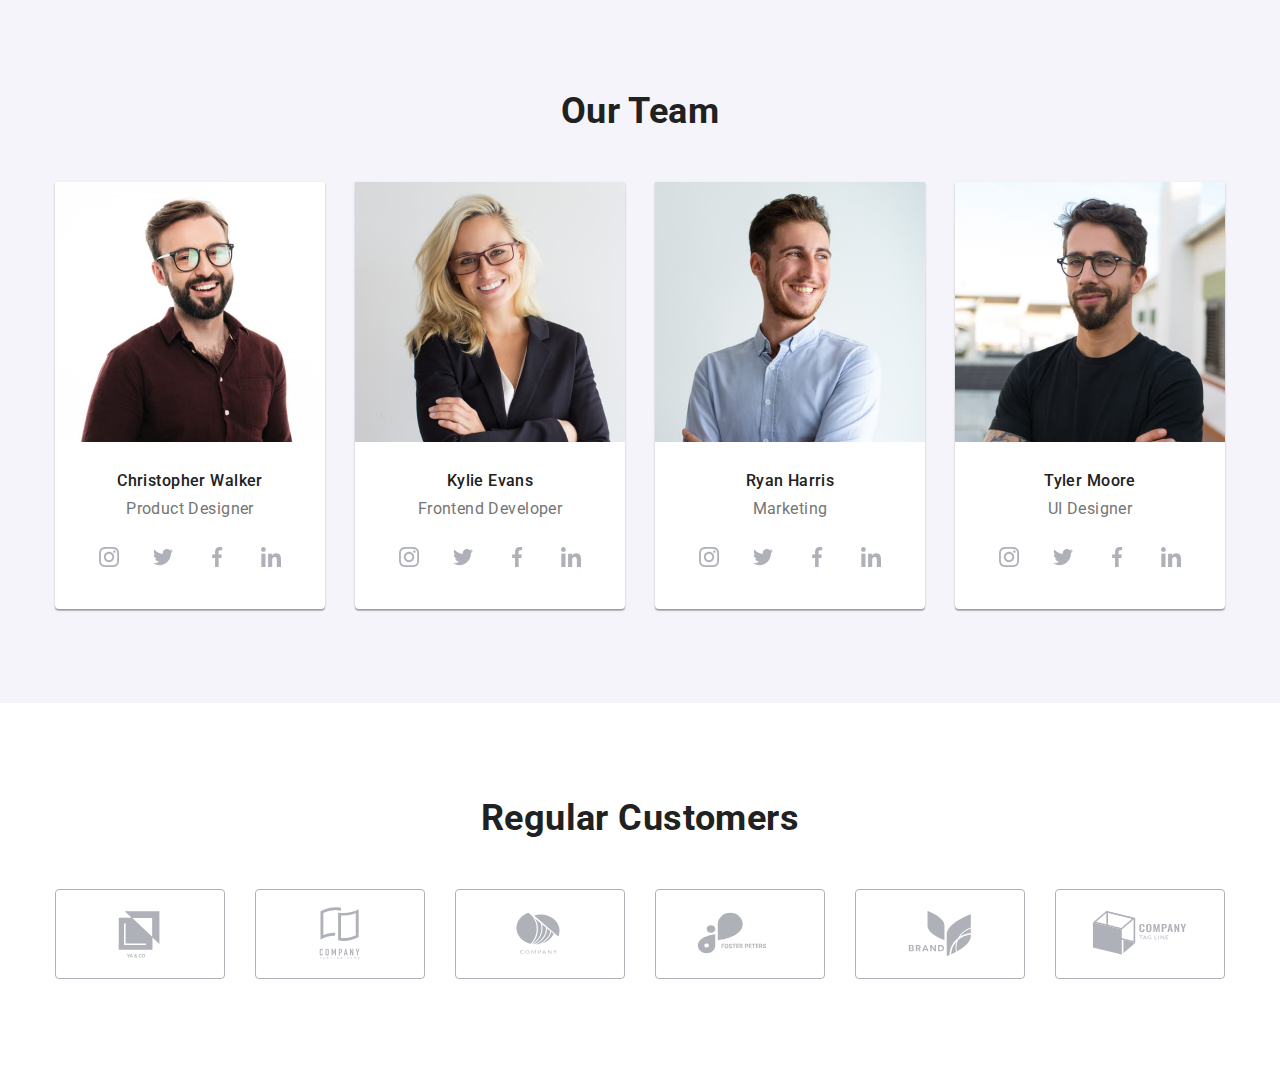
==== commit 455f194d: "mobile clients section" ====
--- a/index.html
+++ b/index.html
@@ -343,7 +343,7 @@
 			</section>
 
 			<!-- CLIENTS -->
-			<!-- <section class="clients">
+			<section class="clients">
 				<div class="container">
 					<h2 class="section-title">Regular Customers</h2>
 					<ul class="clients__list">
@@ -396,7 +396,7 @@
 						</li>
 					</ul>
 				</div>
-			</section> -->
+			</section>
 		</main>
 
 		<!-- <footer class="footer" id="contacts">
--- a/css/main.min.css
+++ b/css/main.min.css
@@ -1,3 +1 @@
-
-/*! modern-normalize v2.0.0 | MIT License | https://github.com/sindresorhus/modern-normalize */*,::before,::after{-webkit-box-sizing:border-box;box-sizing:border-box}html{font-family:system-ui,"Segoe UI",Roboto,Helvetica,Arial,sans-serif,"Apple Color Emoji","Segoe UI Emoji";line-height:1.15;-webkit-text-size-adjust:100%;-moz-tab-size:4;-o-tab-size:4;tab-size:4}body{margin:0}hr{height:0;color:inherit}abbr[title]{-webkit-text-decoration:underline dotted;text-decoration:underline dotted}b,strong{font-weight:bolder}code,kbd,samp,pre{font-family:ui-monospace,SFMono-Regular,Consolas,"Liberation Mono",Menlo,monospace;font-size:1em}small{font-size:80%}sub,sup{font-size:75%;line-height:0;position:relative;vertical-align:baseline}sub{bottom:-0.25em}sup{top:-0.5em}table{text-indent:0;border-color:inherit}button,input,optgroup,select,textarea{font-family:inherit;font-size:100%;line-height:1.15;margin:0}button,select{text-transform:none}button,[type=button],[type=reset],[type=submit]{-webkit-appearance:button}::-moz-focus-inner{border-style:none;padding:0}:-moz-focusring{outline:1px dotted ButtonText}:-moz-ui-invalid{box-shadow:none}legend{padding:0}progress{vertical-align:baseline}::-webkit-inner-spin-button,::-webkit-outer-spin-button{height:auto}[type=search]{-webkit-appearance:textfield;outline-offset:-2px}::-webkit-search-decoration{-webkit-appearance:none}::-webkit-file-upload-button{-webkit-appearance:button;font:inherit}summary{display:list-item}:root{--main-text: "Roboto", sans-serif;--logo-text: "Raleway", sans-serif;--main-color: #212121;--secondary-color: #757575;--design-white-color: #ffffff;--design-black-color: #000000;--icon-color: #afb1b8;--accent-color: #2196f3;--acc-color-hover: #188ce8;--projects-item-color: #eeeeee;--bg-color: #2f303a;--bg-color-minor: #f5f4fa;--timing-fn: cubic-bezier(0.4, 0, 0.2, 1)}.visually-hidden{position:absolute;width:1px;height:1px;margin:-1px;border:0;padding:0;white-space:nowrap;-webkit-clip-path:inset(100%);clip-path:inset(100%);clip:rect(0 0 0 0);overflow:hidden}body{font-family:var(--main-text);font-size:14px;line-height:1.143;font-weight:400;letter-spacing:.03em;color:var(--main-color)}body.dark-theme{--main-color: #ffffff;--secondary-color: hsl(0, 2%, 68%);--bg-color-minor: #aaaaaa78;background-color:#383839}h1,h2,h3,h4,p{margin:0;padding:0}a{text-decoration:none;color:inherit}ul{list-style:none;margin:0;padding:0}img{display:block}.container{min-width:320px;padding:0 15px;margin:0 auto}@media screen and (max-width: 319px){.container{background-color:aqua}}@media screen and (max-width: 767px){.container{max-width:480px}}@media screen and (min-width: 768px){.container{width:768px}}@media screen and (min-width: 1200px){.container{width:1200px}}.section-title{margin-bottom:30px;text-align:center;font-size:28px;line-height:1.179;font-weight:700}@media screen and (min-width: 1200px){.section-title{margin-bottom:50px;font-size:36px;line-height:1.167}}.hero__btn{display:block;margin:0;padding:0;width:200px;height:50px;border-radius:4px;border:none;color:var(--design-white-color);background-color:var(--accent-color);-webkit-box-shadow:0 4px 4px 0 rgba(0,0,0,.15);box-shadow:0 4px 4px 0 rgba(0,0,0,.15);cursor:pointer;font-size:16px;line-height:1.875;font-weight:700;letter-spacing:.06em;-webkit-transition:background-color 250ms var(--timing-fn);transition:background-color 250ms var(--timing-fn)}.hero__btn:hover,.hero__btn:focus{background-color:var(--acc-color-hover)}.logo{font-family:var(--logo-text);font-size:24px;line-height:1.167;font-weight:700}@media screen and (min-width: 1200px){.logo{font-size:26px;line-height:1.192}}.logo--top{padding:16px 0;color:var(--design-black-color)}@media screen and (min-width: 768px){.logo--top{padding:24px 0}}.logo--bottom{color:var(--design-white-color)}.logo--accent{color:var(--accent-color)}.social{display:-webkit-box;display:-ms-flexbox;display:flex;-webkit-box-pack:justify;-ms-flex-pack:justify;justify-content:space-between}.social--team{width:206px;margin:0 auto}.social__item{width:44px;height:44px}.social__link{display:-webkit-box;display:-ms-flexbox;display:flex;-webkit-box-align:center;-ms-flex-align:center;align-items:center;-webkit-box-pack:center;-ms-flex-pack:center;justify-content:center;width:100%;height:100%;border-radius:50%;color:var(--icon-color);background-color:rgba(0,0,0,0);-webkit-transition:color 250ms var(--timing-fn),background-color 250ms var(--timing-fn);transition:color 250ms var(--timing-fn),background-color 250ms var(--timing-fn)}.social__link:hover,.social__link:focus{color:var(--design-white-color);background-color:var(--accent-color)}.social__link--footer{color:var(--design-white-color);background-color:rgba(255,255,255,.1)}.social__icon{width:20px;height:20px;fill:currentColor}.header .container{display:-webkit-box;display:-ms-flexbox;display:flex;-webkit-box-align:center;-ms-flex-align:center;align-items:center}.nav{margin-left:93px}@media screen and (max-width: 767px){.nav{display:none}}.nav__list{display:-webkit-box;display:-ms-flexbox;display:flex}.nav__item{position:relative}.nav__item:not(:last-child){margin-right:50px}.nav__link{display:block;padding:32px 0;font-weight:500;letter-spacing:.02em;-webkit-transition:color 250ms var(--timing-fn);transition:color 250ms var(--timing-fn)}.nav__link:hover,.nav__link:focus{color:var(--accent-color)}.nav__link--current{color:var(--accent-color)}.nav__link::after{content:"";position:absolute;bottom:0;left:0;display:block;width:100%;height:4px;border-radius:2px;background-color:var(--accent-color);-webkit-transform:scaleX(0);transform:scaleX(0);-webkit-transform-origin:left;transform-origin:left;-webkit-transition:-webkit-transform 250ms var(--timing-fn);transition:-webkit-transform 250ms var(--timing-fn);transition:transform 250ms var(--timing-fn);transition:transform 250ms var(--timing-fn), -webkit-transform 250ms var(--timing-fn)}.nav__link:hover.nav__link::after{-webkit-transform:scale(1);transform:scale(1)}.nav__link--current::after{-webkit-transform:scale(1);transform:scale(1)}.header-address{margin-left:auto}@media screen and (max-width: 767px){.header-address{display:none}}@media screen and (min-width: 1200px){.header-address{display:-webkit-box;display:-ms-flexbox;display:flex}}.header-address__link{display:-webkit-box;display:-ms-flexbox;display:flex;-webkit-box-align:center;-ms-flex-align:center;align-items:center;font-weight:500;letter-spacing:.02em;color:var(--secondary-color);-webkit-transition:color 250ms var(--timing-fn);transition:color 250ms var(--timing-fn)}.header-address__link:hover,.header-address__link:focus{color:var(--accent-color)}@media screen and (max-width: 1199px){.header-address__link:nth-child(1){margin-bottom:10px;padding-top:19px}.header-address__link:nth-child(2){padding-bottom:19px}}@media screen and (min-width: 1200px){.header-address__link{padding:32px 0}.header-address__link:not(:last-child){margin-right:40px}}.header-address__icon{margin-right:10px;fill:currentColor}.header-address__link:hover .header-address__icon,.header-address__link:focus .header-address__icon{fill:currentColor}.hero{padding:118px 0;background-image:-webkit-gradient(linear, left bottom, left top, from(rgba(47, 48, 58, 0.4)), to(rgba(47, 48, 58, 0.4)));background-image:linear-gradient(to top, rgba(47, 48, 58, 0.4), rgba(47, 48, 58, 0.4));background-position:center;background-repeat:no-repeat;background-size:480px}@media screen and (min-width: 768px){.hero{background-size:768px}}@media screen and (min-width: 1200px){.hero{padding:200px 0;background-size:1600px}}.hero__title{padding:0 45px;font-size:26px;text-align:center;line-height:1.615;font-weight:900;letter-spacing:.06em;color:var(--design-white-color)}@media screen and (max-width: 479px){.hero__title{padding:0 8vw;font-size:6vw}}@media screen and (min-width: 768px){.hero__title{padding:0 189px}}@media screen and (min-width: 1200px){.hero__title{padding:0 237px;font-size:44px;line-height:1.364}}.hero__btn{margin:30px auto 0}.advantages{padding:60px 0}@media screen and (min-width: 1200px){.advantages{padding:94px 0}}@media screen and (min-width: 768px){.advantages__list{display:-webkit-box;display:-ms-flexbox;display:flex;-ms-flex-wrap:wrap;flex-wrap:wrap;gap:30px}}@media screen and (max-width: 767px){.advantages__item:not(:last-child){margin-bottom:30px}}@media screen and (min-width: 768px){.advantages__item{-ms-flex-preferred-size:calc((100% - 30px)/2);flex-basis:calc((100% - 30px)/2)}}@media screen and (min-width: 1200px){.advantages__item{-ms-flex-preferred-size:calc((100% - 90px)/4);flex-basis:calc((100% - 90px)/4)}}.advantages__wrap{display:-webkit-box;display:-ms-flexbox;display:flex;-webkit-box-align:center;-ms-flex-align:center;align-items:center;-webkit-box-pack:center;-ms-flex-pack:center;justify-content:center;height:120px;border-radius:4px;margin-bottom:30px;background-color:var(--bg-color-minor)}.advantages__icon{width:70px;height:70px}.advantages__name{padding-bottom:10px;font-size:inherit;font-weight:700}.advantages__text{line-height:1.715;color:var(--secondary-color)}.services{padding-bottom:94px}@media screen and (max-width: 1199px){.services{display:none}}.services__list{display:-webkit-box;display:-ms-flexbox;display:flex}.services__item{position:relative}.services__item:not(:last-child){margin-right:30px}.services__desc{position:absolute;bottom:0;left:0;width:370px;height:70px;padding:27px 0;background-color:rgba(47,48,58,.8)}.services__subject{color:var(--design-white-color);text-align:center;text-transform:uppercase;font-weight:700}.team{padding:60px 0;background:var(--bg-color-minor)}@media screen and (min-width: 1200px){.team{padding:94px 0}}@media screen and (min-width: 768px){.team__list{display:-webkit-box;display:-ms-flexbox;display:flex;-ms-flex-wrap:wrap;flex-wrap:wrap;gap:30px}}.team__item{padding-bottom:24px;border-radius:0 0 4px 4px;background-color:var(--design-white-color);-webkit-box-shadow:0 1px 3px 0 rgba(0,0,0,.12),0 1px 1px 0 rgba(0,0,0,.14),0 2px 1px 0 rgba(0,0,0,.2);box-shadow:0 1px 3px 0 rgba(0,0,0,.12),0 1px 1px 0 rgba(0,0,0,.14),0 2px 1px 0 rgba(0,0,0,.2)}@media screen and (min-width: 768px){.team__item{width:354px}}@media screen and (min-width: 1200px){.team__item{width:270px;padding-bottom:30px}}.team__img{width:100%}.team__name{margin:30px 0 10px;text-align:center;font-size:16px;font-weight:500}.team__desc{margin-bottom:16px;text-align:center;font-size:16px;color:var(--secondary-color)}.mobmenu__button{display:inline-block;width:40px;height:40px;padding:0;margin-left:auto;border:none;color:var(--main-color);background-color:rgba(0,0,0,0);cursor:pointer;-webkit-transition:color 250ms var(--timing-fn);transition:color 250ms var(--timing-fn)}.mobmenu__button:hover,.mobmenu__button:focus{color:var(--accent-color)}@media screen and (min-width: 768px){.mobmenu__button{display:none}}.mobmenu__button-icon{fill:currentColor}/*# sourceMappingURL=main.min.css.map */
-
+/*! modern-normalize v2.0.0 | MIT License | https://github.com/sindresorhus/modern-normalize */*,::before,::after{-webkit-box-sizing:border-box;box-sizing:border-box}html{font-family:system-ui,"Segoe UI",Roboto,Helvetica,Arial,sans-serif,"Apple Color Emoji","Segoe UI Emoji";line-height:1.15;-webkit-text-size-adjust:100%;-moz-tab-size:4;-o-tab-size:4;tab-size:4}body{margin:0}hr{height:0;color:inherit}abbr[title]{-webkit-text-decoration:underline dotted;text-decoration:underline dotted}b,strong{font-weight:bolder}code,kbd,samp,pre{font-family:ui-monospace,SFMono-Regular,Consolas,"Liberation Mono",Menlo,monospace;font-size:1em}small{font-size:80%}sub,sup{font-size:75%;line-height:0;position:relative;vertical-align:baseline}sub{bottom:-0.25em}sup{top:-0.5em}table{text-indent:0;border-color:inherit}button,input,optgroup,select,textarea{font-family:inherit;font-size:100%;line-height:1.15;margin:0}button,select{text-transform:none}button,[type=button],[type=reset],[type=submit]{-webkit-appearance:button}::-moz-focus-inner{border-style:none;padding:0}:-moz-focusring{outline:1px dotted ButtonText}:-moz-ui-invalid{box-shadow:none}legend{padding:0}progress{vertical-align:baseline}::-webkit-inner-spin-button,::-webkit-outer-spin-button{height:auto}[type=search]{-webkit-appearance:textfield;outline-offset:-2px}::-webkit-search-decoration{-webkit-appearance:none}::-webkit-file-upload-button{-webkit-appearance:button;font:inherit}summary{display:list-item}:root{--main-text: "Roboto", sans-serif;--logo-text: "Raleway", sans-serif;--main-color: #212121;--secondary-color: #757575;--design-white-color: #ffffff;--design-black-color: #000000;--icon-color: #afb1b8;--accent-color: #2196f3;--acc-color-hover: #188ce8;--projects-item-color: #eeeeee;--bg-color: #2f303a;--bg-color-minor: #f5f4fa;--timing-fn: cubic-bezier(0.4, 0, 0.2, 1)}.visually-hidden{position:absolute;width:1px;height:1px;margin:-1px;border:0;padding:0;white-space:nowrap;-webkit-clip-path:inset(100%);clip-path:inset(100%);clip:rect(0 0 0 0);overflow:hidden}body{font-family:var(--main-text);font-size:14px;line-height:1.143;font-weight:400;letter-spacing:.03em;color:var(--main-color)}body.dark-theme{--main-color: #ffffff;--secondary-color: hsl(0, 2%, 68%);--bg-color-minor: #aaaaaa78;background-color:#383839}h1,h2,h3,h4,p{margin:0;padding:0}a{text-decoration:none;color:inherit}ul{list-style:none;margin:0;padding:0}img{display:block}.container{min-width:320px;padding:0 15px;margin:0 auto}@media screen and (max-width: 319px){.container{background-color:aqua}}@media screen and (max-width: 767px){.container{max-width:480px}}@media screen and (min-width: 768px){.container{width:768px}}@media screen and (min-width: 1200px){.container{width:1200px}}.section-title{margin-bottom:30px;text-align:center;font-size:28px;line-height:1.179;font-weight:700}@media screen and (min-width: 1200px){.section-title{margin-bottom:50px;font-size:36px;line-height:1.167}}.hero__btn{display:block;margin:0;padding:0;width:200px;height:50px;border-radius:4px;border:none;color:var(--design-white-color);background-color:var(--accent-color);-webkit-box-shadow:0 4px 4px 0 rgba(0,0,0,.15);box-shadow:0 4px 4px 0 rgba(0,0,0,.15);cursor:pointer;font-size:16px;line-height:1.875;font-weight:700;letter-spacing:.06em;-webkit-transition:background-color 250ms var(--timing-fn);transition:background-color 250ms var(--timing-fn)}.hero__btn:hover,.hero__btn:focus{background-color:var(--acc-color-hover)}.logo{font-family:var(--logo-text);font-size:24px;line-height:1.167;font-weight:700}@media screen and (min-width: 1200px){.logo{font-size:26px;line-height:1.192}}.logo--top{padding:16px 0;color:var(--design-black-color)}@media screen and (min-width: 768px){.logo--top{padding:24px 0}}.logo--bottom{color:var(--design-white-color)}.logo--accent{color:var(--accent-color)}.social{display:-webkit-box;display:-ms-flexbox;display:flex;-webkit-box-pack:justify;-ms-flex-pack:justify;justify-content:space-between}.social--team{width:206px;margin:0 auto}.social__item{width:44px;height:44px}.social__link{display:-webkit-box;display:-ms-flexbox;display:flex;-webkit-box-align:center;-ms-flex-align:center;align-items:center;-webkit-box-pack:center;-ms-flex-pack:center;justify-content:center;width:100%;height:100%;border-radius:50%;color:var(--icon-color);background-color:rgba(0,0,0,0);-webkit-transition:color 250ms var(--timing-fn),background-color 250ms var(--timing-fn);transition:color 250ms var(--timing-fn),background-color 250ms var(--timing-fn)}.social__link:hover,.social__link:focus{color:var(--design-white-color);background-color:var(--accent-color)}.social__link--footer{color:var(--design-white-color);background-color:rgba(255,255,255,.1)}.social__icon{width:20px;height:20px;fill:currentColor}.header .container{display:-webkit-box;display:-ms-flexbox;display:flex;-webkit-box-align:center;-ms-flex-align:center;align-items:center}.nav{margin-left:93px}@media screen and (max-width: 767px){.nav{display:none}}.nav__list{display:-webkit-box;display:-ms-flexbox;display:flex}.nav__item{position:relative}.nav__item:not(:last-child){margin-right:50px}.nav__link{display:block;padding:32px 0;font-weight:500;letter-spacing:.02em;-webkit-transition:color 250ms var(--timing-fn);transition:color 250ms var(--timing-fn)}.nav__link:hover,.nav__link:focus{color:var(--accent-color)}.nav__link--current{color:var(--accent-color)}.nav__link::after{content:"";position:absolute;bottom:0;left:0;display:block;width:100%;height:4px;border-radius:2px;background-color:var(--accent-color);-webkit-transform:scaleX(0);transform:scaleX(0);-webkit-transform-origin:left;transform-origin:left;-webkit-transition:-webkit-transform 250ms var(--timing-fn);transition:-webkit-transform 250ms var(--timing-fn);transition:transform 250ms var(--timing-fn);transition:transform 250ms var(--timing-fn), -webkit-transform 250ms var(--timing-fn)}.nav__link:hover.nav__link::after{-webkit-transform:scale(1);transform:scale(1)}.nav__link--current::after{-webkit-transform:scale(1);transform:scale(1)}.header-address{margin-left:auto}@media screen and (max-width: 767px){.header-address{display:none}}@media screen and (min-width: 1200px){.header-address{display:-webkit-box;display:-ms-flexbox;display:flex}}.header-address__link{display:-webkit-box;display:-ms-flexbox;display:flex;-webkit-box-align:center;-ms-flex-align:center;align-items:center;font-weight:500;letter-spacing:.02em;color:var(--secondary-color);-webkit-transition:color 250ms var(--timing-fn);transition:color 250ms var(--timing-fn)}.header-address__link:hover,.header-address__link:focus{color:var(--accent-color)}@media screen and (max-width: 1199px){.header-address__link:nth-child(1){margin-bottom:10px;padding-top:19px}.header-address__link:nth-child(2){padding-bottom:19px}}@media screen and (min-width: 1200px){.header-address__link{padding:32px 0}.header-address__link:not(:last-child){margin-right:40px}}.header-address__icon{margin-right:10px;fill:currentColor}.header-address__link:hover .header-address__icon,.header-address__link:focus .header-address__icon{fill:currentColor}.hero{padding:118px 0;background-image:-webkit-gradient(linear, left bottom, left top, from(rgba(47, 48, 58, 0.4)), to(rgba(47, 48, 58, 0.4)));background-image:linear-gradient(to top, rgba(47, 48, 58, 0.4), rgba(47, 48, 58, 0.4));background-position:center;background-repeat:no-repeat;background-size:480px}@media screen and (min-width: 768px){.hero{background-size:768px}}@media screen and (min-width: 1200px){.hero{padding:200px 0;background-size:1600px}}.hero__title{padding:0 45px;font-size:26px;text-align:center;line-height:1.615;font-weight:900;letter-spacing:.06em;color:var(--design-white-color)}@media screen and (max-width: 479px){.hero__title{padding:0 8vw;font-size:6vw}}@media screen and (min-width: 768px){.hero__title{padding:0 189px}}@media screen and (min-width: 1200px){.hero__title{padding:0 237px;font-size:44px;line-height:1.364}}.hero__btn{margin:30px auto 0}.advantages{padding:60px 0}@media screen and (min-width: 1200px){.advantages{padding:94px 0}}@media screen and (min-width: 768px){.advantages__list{display:-webkit-box;display:-ms-flexbox;display:flex;-ms-flex-wrap:wrap;flex-wrap:wrap;gap:30px}}@media screen and (max-width: 767px){.advantages__item:not(:last-child){margin-bottom:30px}}@media screen and (min-width: 768px){.advantages__item{-ms-flex-preferred-size:calc((100% - 30px)/2);flex-basis:calc((100% - 30px)/2)}}@media screen and (min-width: 1200px){.advantages__item{-ms-flex-preferred-size:calc((100% - 90px)/4);flex-basis:calc((100% - 90px)/4)}}.advantages__wrap{display:-webkit-box;display:-ms-flexbox;display:flex;-webkit-box-align:center;-ms-flex-align:center;align-items:center;-webkit-box-pack:center;-ms-flex-pack:center;justify-content:center;height:120px;border-radius:4px;margin-bottom:30px;background-color:var(--bg-color-minor)}.advantages__icon{width:70px;height:70px}.advantages__name{padding-bottom:10px;font-size:inherit;font-weight:700}@media screen and (max-width: 767px){.advantages__name{text-align:center}}.advantages__text{line-height:1.715;color:var(--secondary-color)}.services{padding-bottom:94px}@media screen and (max-width: 1199px){.services{display:none}}.services__list{display:-webkit-box;display:-ms-flexbox;display:flex}.services__item{position:relative}.services__item:not(:last-child){margin-right:30px}.services__desc{position:absolute;bottom:0;left:0;width:370px;height:70px;padding:27px 0;background-color:rgba(47,48,58,.8)}.services__subject{color:var(--design-white-color);text-align:center;text-transform:uppercase;font-weight:700}.team{padding:60px 0;background:var(--bg-color-minor)}@media screen and (min-width: 1200px){.team{padding:94px 0}}@media screen and (min-width: 768px){.team__list{display:-webkit-box;display:-ms-flexbox;display:flex;-ms-flex-wrap:wrap;flex-wrap:wrap;gap:30px}}.team__item{padding-bottom:24px;border-radius:0 0 4px 4px;background-color:var(--design-white-color);-webkit-box-shadow:0 1px 3px 0 rgba(0,0,0,.12),0 1px 1px 0 rgba(0,0,0,.14),0 2px 1px 0 rgba(0,0,0,.2);box-shadow:0 1px 3px 0 rgba(0,0,0,.12),0 1px 1px 0 rgba(0,0,0,.14),0 2px 1px 0 rgba(0,0,0,.2)}@media screen and (min-width: 768px){.team__item{width:354px}}@media screen and (min-width: 1200px){.team__item{width:270px;padding-bottom:30px}}.team__img{width:100%}.team__name{margin:30px 0 10px;text-align:center;font-size:16px;font-weight:500}.team__desc{margin-bottom:16px;text-align:center;font-size:16px;color:var(--secondary-color)}.clients{padding:60px 0}@media screen and (min-width: 1200px){.clients{padding:94px 0}}.clients__list{display:-webkit-box;display:-ms-flexbox;display:flex;-ms-flex-wrap:wrap;flex-wrap:wrap;gap:30px}.clients__item{-ms-flex-preferred-size:calc((100% - 30px)/2);flex-basis:calc((100% - 30px)/2)}@media screen and (min-width: 768px){.clients__item{-ms-flex-preferred-size:calc((100% - 60px)/3);flex-basis:calc((100% - 60px)/3)}}@media screen and (min-width: 1200px){.clients__item{-ms-flex-preferred-size:calc((100% - 150px)/6);flex-basis:calc((100% - 150px)/6)}}.clients__link{display:-webkit-box;display:-ms-flexbox;display:flex;-webkit-box-align:center;-ms-flex-align:center;align-items:center;-webkit-box-pack:center;-ms-flex-pack:center;justify-content:center;height:90px;border-radius:4px;border:1px solid var(--icon-color);color:var(--icon-color);-webkit-transition:color 250ms var(--timing-fn),border-color 250ms var(--timing-fn);transition:color 250ms var(--timing-fn),border-color 250ms var(--timing-fn)}.clients__link:hover,.clients__link:focus{border-color:var(--accent-color);color:var(--accent-color)}.clients__icon{width:106px;height:60px;fill:currentColor}.mobmenu__button{display:inline-block;width:40px;height:40px;padding:0;margin-left:auto;border:none;color:var(--main-color);background-color:rgba(0,0,0,0);cursor:pointer;-webkit-transition:color 250ms var(--timing-fn);transition:color 250ms var(--timing-fn)}.mobmenu__button:hover,.mobmenu__button:focus{color:var(--accent-color)}@media screen and (min-width: 768px){.mobmenu__button{display:none}}.mobmenu__button-icon{fill:currentColor}/*# sourceMappingURL=main.min.css.map */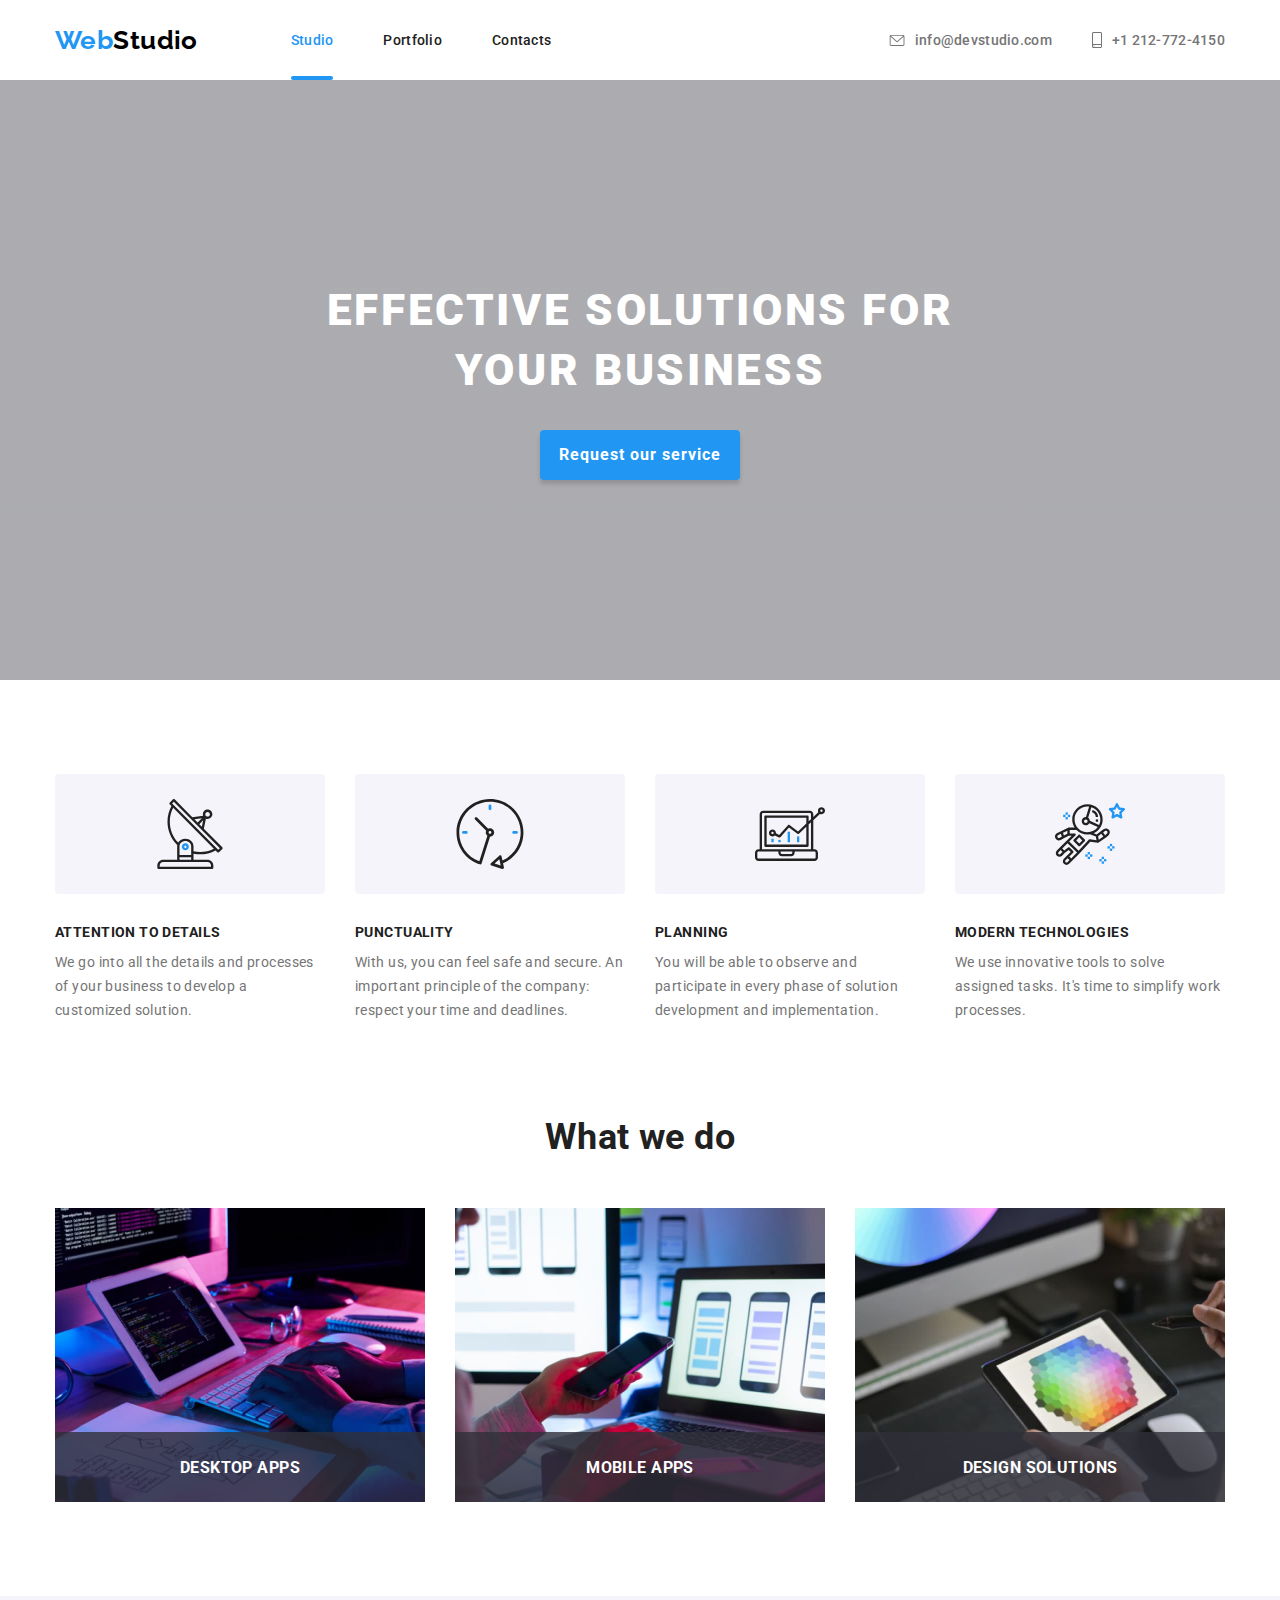
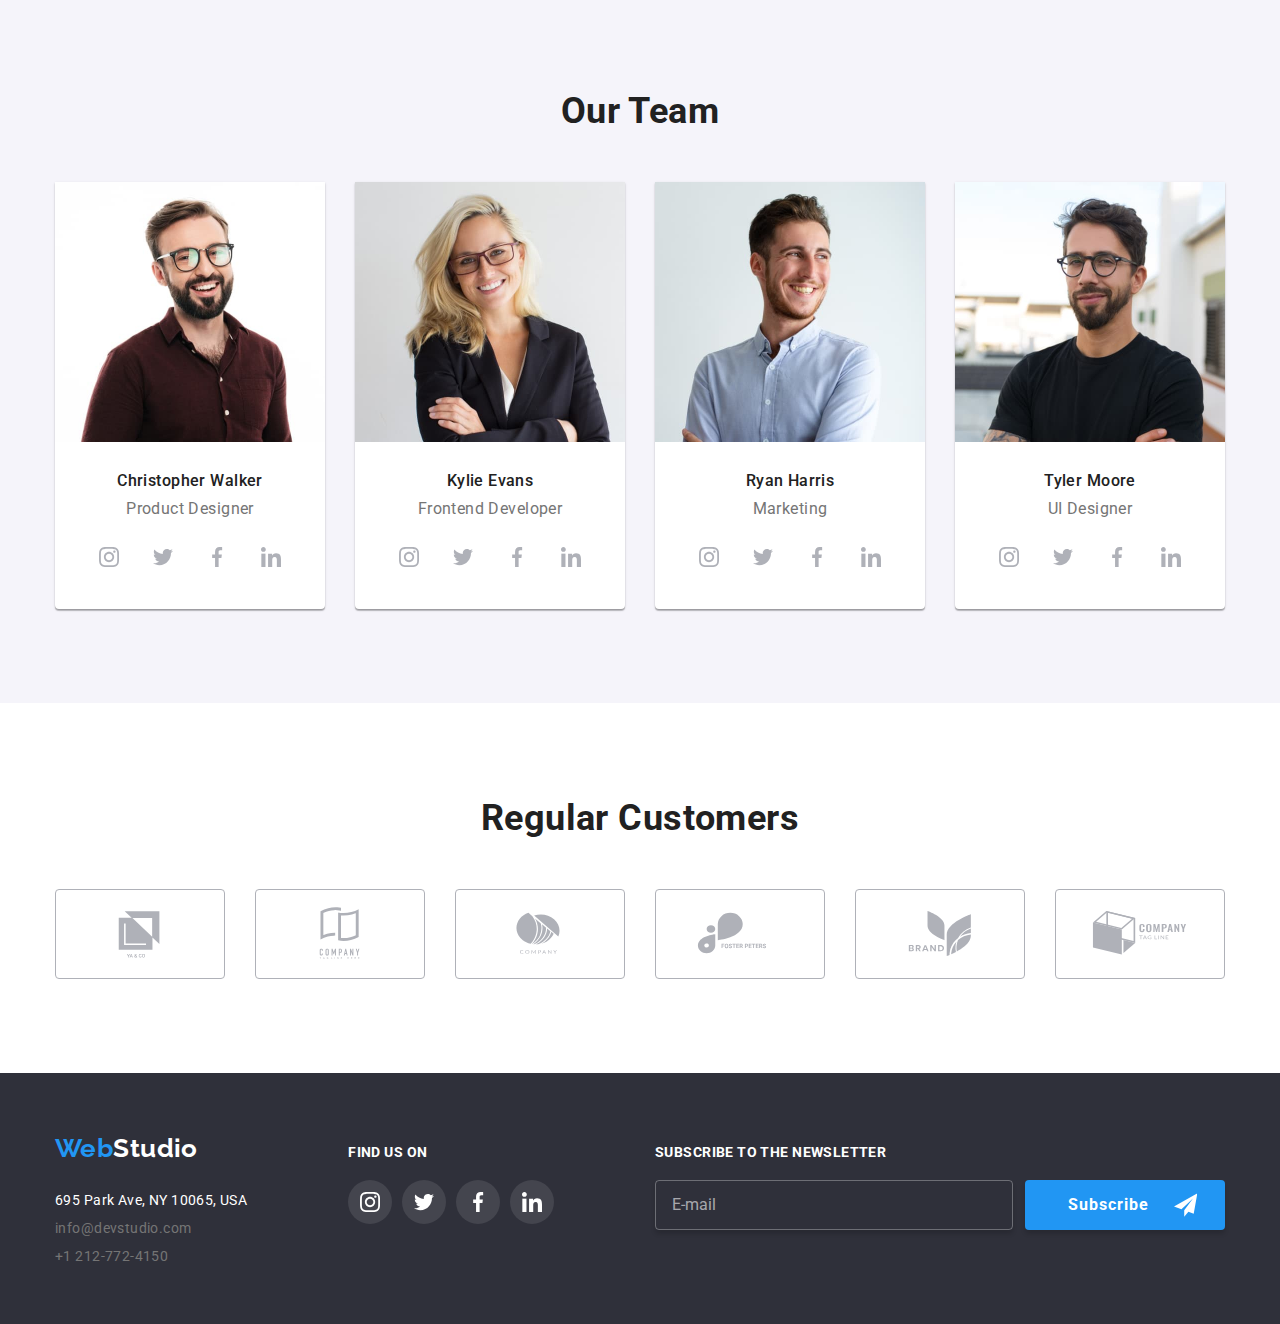
==== commit 1a384732: "modal" ====
--- a/index.html
+++ b/index.html
@@ -399,7 +399,7 @@
 			</section>
 		</main>
 
-		<!-- <footer class="footer" id="contacts">
+		<footer class="footer" id="contacts">
 			<div class="container">
 				<div class="footer-address">
 					<a class="logo logo--bottom" href="/index.html">
@@ -460,6 +460,7 @@
 							type="email"
 							name="subscribe-email"
 							placeholder="E-mail"
+							required
 						/>
 						<button class="subscribe-form__btn" type="submit">
 							Subscribe
@@ -470,10 +471,10 @@
 					</form>
 				</div>
 			</div>
-		</footer> -->
+		</footer>
 
 		<!-- MODAL -->
-		<!-- <div class="backdrop is-hidden" data-modal>
+		<div class="backdrop is-hidden" data-modal>
 			<div class="modal">
 				<button class="modal__close-button" type="button" data-modal-close>
 					<svg class="modal__close-icon">
@@ -551,19 +552,23 @@
 						<svg class="info-form__checkbox-current" width="16" height="15">
 							<use href="./images/sprite.svg#icon-check"></use>
 						</svg>
-						I agree with the letter and accept the
-						<button class="info-form__btn-conditions" type="button">Terms and Conditions</button>
+						<div>
+							<span>I agree with the letter and accept </span>
+							<button class="info-form__btn-conditions" type="button">
+								the Terms and Conditions
+							</button>
+						</div>
 					</label>
 
 					<button class="info-form__button">Send</button>
 				</form>
 			</div>
-		</div> -->
+		</div>
 
 		<!-- <script src="./js/index.js"></script> -->
-		<!-- <script src="./js/modal.js"></script>
+		<script src="./js/modal.js"></script>
 		<script src="./js/info-form.js"></script>
-		<script src="./js/footer-form.js"></script> -->
+		<script src="./js/footer-form.js"></script>
 		<!-- <script src="./js/theme.js"></script> -->
 	</body>
 </html>
--- a/css/main.min.css
+++ b/css/main.min.css
@@ -1 +1 @@
-/*! modern-normalize v2.0.0 | MIT License | https://github.com/sindresorhus/modern-normalize */*,::before,::after{-webkit-box-sizing:border-box;box-sizing:border-box}html{font-family:system-ui,"Segoe UI",Roboto,Helvetica,Arial,sans-serif,"Apple Color Emoji","Segoe UI Emoji";line-height:1.15;-webkit-text-size-adjust:100%;-moz-tab-size:4;-o-tab-size:4;tab-size:4}body{margin:0}hr{height:0;color:inherit}abbr[title]{-webkit-text-decoration:underline dotted;text-decoration:underline dotted}b,strong{font-weight:bolder}code,kbd,samp,pre{font-family:ui-monospace,SFMono-Regular,Consolas,"Liberation Mono",Menlo,monospace;font-size:1em}small{font-size:80%}sub,sup{font-size:75%;line-height:0;position:relative;vertical-align:baseline}sub{bottom:-0.25em}sup{top:-0.5em}table{text-indent:0;border-color:inherit}button,input,optgroup,select,textarea{font-family:inherit;font-size:100%;line-height:1.15;margin:0}button,select{text-transform:none}button,[type=button],[type=reset],[type=submit]{-webkit-appearance:button}::-moz-focus-inner{border-style:none;padding:0}:-moz-focusring{outline:1px dotted ButtonText}:-moz-ui-invalid{box-shadow:none}legend{padding:0}progress{vertical-align:baseline}::-webkit-inner-spin-button,::-webkit-outer-spin-button{height:auto}[type=search]{-webkit-appearance:textfield;outline-offset:-2px}::-webkit-search-decoration{-webkit-appearance:none}::-webkit-file-upload-button{-webkit-appearance:button;font:inherit}summary{display:list-item}:root{--main-text: "Roboto", sans-serif;--logo-text: "Raleway", sans-serif;--main-color: #212121;--secondary-color: #757575;--design-white-color: #ffffff;--design-black-color: #000000;--icon-color: #afb1b8;--accent-color: #2196f3;--acc-color-hover: #188ce8;--projects-item-color: #eeeeee;--bg-color: #2f303a;--bg-color-minor: #f5f4fa;--timing-fn: cubic-bezier(0.4, 0, 0.2, 1)}.visually-hidden{position:absolute;width:1px;height:1px;margin:-1px;border:0;padding:0;white-space:nowrap;-webkit-clip-path:inset(100%);clip-path:inset(100%);clip:rect(0 0 0 0);overflow:hidden}body{font-family:var(--main-text);font-size:14px;line-height:1.143;font-weight:400;letter-spacing:.03em;color:var(--main-color)}body.dark-theme{--main-color: #ffffff;--secondary-color: hsl(0, 2%, 68%);--bg-color-minor: #aaaaaa78;background-color:#383839}h1,h2,h3,h4,p{margin:0;padding:0}a{text-decoration:none;color:inherit}ul{list-style:none;margin:0;padding:0}img{display:block}.container{min-width:320px;padding:0 15px;margin:0 auto}@media screen and (max-width: 319px){.container{background-color:aqua}}@media screen and (max-width: 767px){.container{max-width:480px}}@media screen and (min-width: 768px){.container{width:768px}}@media screen and (min-width: 1200px){.container{width:1200px}}.section-title{margin-bottom:30px;text-align:center;font-size:28px;line-height:1.179;font-weight:700}@media screen and (min-width: 1200px){.section-title{margin-bottom:50px;font-size:36px;line-height:1.167}}.hero__btn{display:block;margin:0;padding:0;width:200px;height:50px;border-radius:4px;border:none;color:var(--design-white-color);background-color:var(--accent-color);-webkit-box-shadow:0 4px 4px 0 rgba(0,0,0,.15);box-shadow:0 4px 4px 0 rgba(0,0,0,.15);cursor:pointer;font-size:16px;line-height:1.875;font-weight:700;letter-spacing:.06em;-webkit-transition:background-color 250ms var(--timing-fn);transition:background-color 250ms var(--timing-fn)}.hero__btn:hover,.hero__btn:focus{background-color:var(--acc-color-hover)}.logo{font-family:var(--logo-text);font-size:24px;line-height:1.167;font-weight:700}@media screen and (min-width: 1200px){.logo{font-size:26px;line-height:1.192}}.logo--top{padding:16px 0;color:var(--design-black-color)}@media screen and (min-width: 768px){.logo--top{padding:24px 0}}.logo--bottom{color:var(--design-white-color)}.logo--accent{color:var(--accent-color)}.social{display:-webkit-box;display:-ms-flexbox;display:flex;-webkit-box-pack:justify;-ms-flex-pack:justify;justify-content:space-between}.social--team{width:206px;margin:0 auto}.social__item{width:44px;height:44px}.social__link{display:-webkit-box;display:-ms-flexbox;display:flex;-webkit-box-align:center;-ms-flex-align:center;align-items:center;-webkit-box-pack:center;-ms-flex-pack:center;justify-content:center;width:100%;height:100%;border-radius:50%;color:var(--icon-color);background-color:rgba(0,0,0,0);-webkit-transition:color 250ms var(--timing-fn),background-color 250ms var(--timing-fn);transition:color 250ms var(--timing-fn),background-color 250ms var(--timing-fn)}.social__link:hover,.social__link:focus{color:var(--design-white-color);background-color:var(--accent-color)}.social__link--footer{color:var(--design-white-color);background-color:rgba(255,255,255,.1)}.social__icon{width:20px;height:20px;fill:currentColor}.header .container{display:-webkit-box;display:-ms-flexbox;display:flex;-webkit-box-align:center;-ms-flex-align:center;align-items:center}.nav{margin-left:93px}@media screen and (max-width: 767px){.nav{display:none}}.nav__list{display:-webkit-box;display:-ms-flexbox;display:flex}.nav__item{position:relative}.nav__item:not(:last-child){margin-right:50px}.nav__link{display:block;padding:32px 0;font-weight:500;letter-spacing:.02em;-webkit-transition:color 250ms var(--timing-fn);transition:color 250ms var(--timing-fn)}.nav__link:hover,.nav__link:focus{color:var(--accent-color)}.nav__link--current{color:var(--accent-color)}.nav__link::after{content:"";position:absolute;bottom:0;left:0;display:block;width:100%;height:4px;border-radius:2px;background-color:var(--accent-color);-webkit-transform:scaleX(0);transform:scaleX(0);-webkit-transform-origin:left;transform-origin:left;-webkit-transition:-webkit-transform 250ms var(--timing-fn);transition:-webkit-transform 250ms var(--timing-fn);transition:transform 250ms var(--timing-fn);transition:transform 250ms var(--timing-fn), -webkit-transform 250ms var(--timing-fn)}.nav__link:hover.nav__link::after{-webkit-transform:scale(1);transform:scale(1)}.nav__link--current::after{-webkit-transform:scale(1);transform:scale(1)}.header-address{margin-left:auto}@media screen and (max-width: 767px){.header-address{display:none}}@media screen and (min-width: 1200px){.header-address{display:-webkit-box;display:-ms-flexbox;display:flex}}.header-address__link{display:-webkit-box;display:-ms-flexbox;display:flex;-webkit-box-align:center;-ms-flex-align:center;align-items:center;font-weight:500;letter-spacing:.02em;color:var(--secondary-color);-webkit-transition:color 250ms var(--timing-fn);transition:color 250ms var(--timing-fn)}.header-address__link:hover,.header-address__link:focus{color:var(--accent-color)}@media screen and (max-width: 1199px){.header-address__link:nth-child(1){margin-bottom:10px;padding-top:19px}.header-address__link:nth-child(2){padding-bottom:19px}}@media screen and (min-width: 1200px){.header-address__link{padding:32px 0}.header-address__link:not(:last-child){margin-right:40px}}.header-address__icon{margin-right:10px;fill:currentColor}.header-address__link:hover .header-address__icon,.header-address__link:focus .header-address__icon{fill:currentColor}.hero{padding:118px 0;background-image:-webkit-gradient(linear, left bottom, left top, from(rgba(47, 48, 58, 0.4)), to(rgba(47, 48, 58, 0.4)));background-image:linear-gradient(to top, rgba(47, 48, 58, 0.4), rgba(47, 48, 58, 0.4));background-position:center;background-repeat:no-repeat;background-size:480px}@media screen and (min-width: 768px){.hero{background-size:768px}}@media screen and (min-width: 1200px){.hero{padding:200px 0;background-size:1600px}}.hero__title{padding:0 45px;font-size:26px;text-align:center;line-height:1.615;font-weight:900;letter-spacing:.06em;color:var(--design-white-color)}@media screen and (max-width: 479px){.hero__title{padding:0 8vw;font-size:6vw}}@media screen and (min-width: 768px){.hero__title{padding:0 189px}}@media screen and (min-width: 1200px){.hero__title{padding:0 237px;font-size:44px;line-height:1.364}}.hero__btn{margin:30px auto 0}.advantages{padding:60px 0}@media screen and (min-width: 1200px){.advantages{padding:94px 0}}@media screen and (min-width: 768px){.advantages__list{display:-webkit-box;display:-ms-flexbox;display:flex;-ms-flex-wrap:wrap;flex-wrap:wrap;gap:30px}}@media screen and (max-width: 767px){.advantages__item:not(:last-child){margin-bottom:30px}}@media screen and (min-width: 768px){.advantages__item{-ms-flex-preferred-size:calc((100% - 30px)/2);flex-basis:calc((100% - 30px)/2)}}@media screen and (min-width: 1200px){.advantages__item{-ms-flex-preferred-size:calc((100% - 90px)/4);flex-basis:calc((100% - 90px)/4)}}.advantages__wrap{display:-webkit-box;display:-ms-flexbox;display:flex;-webkit-box-align:center;-ms-flex-align:center;align-items:center;-webkit-box-pack:center;-ms-flex-pack:center;justify-content:center;height:120px;border-radius:4px;margin-bottom:30px;background-color:var(--bg-color-minor)}.advantages__icon{width:70px;height:70px}.advantages__name{padding-bottom:10px;font-size:inherit;font-weight:700}@media screen and (max-width: 767px){.advantages__name{text-align:center}}.advantages__text{line-height:1.715;color:var(--secondary-color)}.services{padding-bottom:94px}@media screen and (max-width: 1199px){.services{display:none}}.services__list{display:-webkit-box;display:-ms-flexbox;display:flex}.services__item{position:relative}.services__item:not(:last-child){margin-right:30px}.services__desc{position:absolute;bottom:0;left:0;width:370px;height:70px;padding:27px 0;background-color:rgba(47,48,58,.8)}.services__subject{color:var(--design-white-color);text-align:center;text-transform:uppercase;font-weight:700}.team{padding:60px 0;background:var(--bg-color-minor)}@media screen and (min-width: 1200px){.team{padding:94px 0}}@media screen and (min-width: 768px){.team__list{display:-webkit-box;display:-ms-flexbox;display:flex;-ms-flex-wrap:wrap;flex-wrap:wrap;gap:30px}}.team__item{padding-bottom:24px;border-radius:0 0 4px 4px;background-color:var(--design-white-color);-webkit-box-shadow:0 1px 3px 0 rgba(0,0,0,.12),0 1px 1px 0 rgba(0,0,0,.14),0 2px 1px 0 rgba(0,0,0,.2);box-shadow:0 1px 3px 0 rgba(0,0,0,.12),0 1px 1px 0 rgba(0,0,0,.14),0 2px 1px 0 rgba(0,0,0,.2)}@media screen and (min-width: 768px){.team__item{width:354px}}@media screen and (min-width: 1200px){.team__item{width:270px;padding-bottom:30px}}.team__img{width:100%}.team__name{margin:30px 0 10px;text-align:center;font-size:16px;font-weight:500}.team__desc{margin-bottom:16px;text-align:center;font-size:16px;color:var(--secondary-color)}.clients{padding:60px 0}@media screen and (min-width: 1200px){.clients{padding:94px 0}}.clients__list{display:-webkit-box;display:-ms-flexbox;display:flex;-ms-flex-wrap:wrap;flex-wrap:wrap;gap:30px}.clients__item{-ms-flex-preferred-size:calc((100% - 30px)/2);flex-basis:calc((100% - 30px)/2)}@media screen and (min-width: 768px){.clients__item{-ms-flex-preferred-size:calc((100% - 60px)/3);flex-basis:calc((100% - 60px)/3)}}@media screen and (min-width: 1200px){.clients__item{-ms-flex-preferred-size:calc((100% - 150px)/6);flex-basis:calc((100% - 150px)/6)}}.clients__link{display:-webkit-box;display:-ms-flexbox;display:flex;-webkit-box-align:center;-ms-flex-align:center;align-items:center;-webkit-box-pack:center;-ms-flex-pack:center;justify-content:center;height:90px;border-radius:4px;border:1px solid var(--icon-color);color:var(--icon-color);-webkit-transition:color 250ms var(--timing-fn),border-color 250ms var(--timing-fn);transition:color 250ms var(--timing-fn),border-color 250ms var(--timing-fn)}.clients__link:hover,.clients__link:focus{border-color:var(--accent-color);color:var(--accent-color)}.clients__icon{width:106px;height:60px;fill:currentColor}.mobmenu__button{display:inline-block;width:40px;height:40px;padding:0;margin-left:auto;border:none;color:var(--main-color);background-color:rgba(0,0,0,0);cursor:pointer;-webkit-transition:color 250ms var(--timing-fn);transition:color 250ms var(--timing-fn)}.mobmenu__button:hover,.mobmenu__button:focus{color:var(--accent-color)}@media screen and (min-width: 768px){.mobmenu__button{display:none}}.mobmenu__button-icon{fill:currentColor}/*# sourceMappingURL=main.min.css.map */+/*! modern-normalize v2.0.0 | MIT License | https://github.com/sindresorhus/modern-normalize */*,::before,::after{-webkit-box-sizing:border-box;box-sizing:border-box}html{font-family:system-ui,"Segoe UI",Roboto,Helvetica,Arial,sans-serif,"Apple Color Emoji","Segoe UI Emoji";line-height:1.15;-webkit-text-size-adjust:100%;-moz-tab-size:4;-o-tab-size:4;tab-size:4}body{margin:0}hr{height:0;color:inherit}abbr[title]{-webkit-text-decoration:underline dotted;text-decoration:underline dotted}b,strong{font-weight:bolder}code,kbd,samp,pre{font-family:ui-monospace,SFMono-Regular,Consolas,"Liberation Mono",Menlo,monospace;font-size:1em}small{font-size:80%}sub,sup{font-size:75%;line-height:0;position:relative;vertical-align:baseline}sub{bottom:-0.25em}sup{top:-0.5em}table{text-indent:0;border-color:inherit}button,input,optgroup,select,textarea{font-family:inherit;font-size:100%;line-height:1.15;margin:0}button,select{text-transform:none}button,[type=button],[type=reset],[type=submit]{-webkit-appearance:button}::-moz-focus-inner{border-style:none;padding:0}:-moz-focusring{outline:1px dotted ButtonText}:-moz-ui-invalid{box-shadow:none}legend{padding:0}progress{vertical-align:baseline}::-webkit-inner-spin-button,::-webkit-outer-spin-button{height:auto}[type=search]{-webkit-appearance:textfield;outline-offset:-2px}::-webkit-search-decoration{-webkit-appearance:none}::-webkit-file-upload-button{-webkit-appearance:button;font:inherit}summary{display:list-item}:root{--main-text: "Roboto", sans-serif;--logo-text: "Raleway", sans-serif;--main-color: #212121;--secondary-color: #757575;--design-white-color: #ffffff;--design-black-color: #000000;--icon-color: #afb1b8;--accent-color: #2196f3;--acc-color-hover: #188ce8;--projects-item-color: #eeeeee;--bg-color: #2f303a;--bg-color-minor: #f5f4fa;--timing-fn: cubic-bezier(0.4, 0, 0.2, 1)}.visually-hidden{position:absolute;width:1px;height:1px;margin:-1px;border:0;padding:0;white-space:nowrap;-webkit-clip-path:inset(100%);clip-path:inset(100%);clip:rect(0 0 0 0);overflow:hidden}body{font-family:var(--main-text);font-size:14px;line-height:1.143;font-weight:400;letter-spacing:.03em;color:var(--main-color)}body.dark-theme{--main-color: #ffffff;--secondary-color: hsl(0, 2%, 68%);--bg-color-minor: #aaaaaa78;background-color:#383839}body.modal-open{overflow:hidden}h1,h2,h3,h4,p{margin:0;padding:0}a{text-decoration:none;color:inherit}ul{list-style:none;margin:0;padding:0}img{display:block}.container{min-width:320px;padding:0 15px;margin:0 auto}@media screen and (max-width: 319px){.container{background-color:aqua}}@media screen and (max-width: 767px){.container{max-width:480px}}@media screen and (min-width: 768px){.container{width:768px}}@media screen and (min-width: 1200px){.container{width:1200px}}.section-title{margin-bottom:30px;text-align:center;font-size:28px;line-height:1.179;font-weight:700}@media screen and (min-width: 1200px){.section-title{margin-bottom:50px;font-size:36px;line-height:1.167}}.info-form__button,.subscribe-form__btn,.hero__btn{display:block;margin:0;padding:0;width:200px;height:50px;border-radius:4px;border:none;color:var(--design-white-color);background-color:var(--accent-color);-webkit-box-shadow:0 4px 4px 0 rgba(0,0,0,.15);box-shadow:0 4px 4px 0 rgba(0,0,0,.15);cursor:pointer;font-size:16px;line-height:1.875;font-weight:700;letter-spacing:.06em;-webkit-transition:background-color 250ms var(--timing-fn);transition:background-color 250ms var(--timing-fn)}.info-form__button:hover,.subscribe-form__btn:hover,.hero__btn:hover,.info-form__button:focus,.subscribe-form__btn:focus,.hero__btn:focus{background-color:var(--acc-color-hover)}.logo{font-family:var(--logo-text);font-size:24px;line-height:1.167;font-weight:700}@media screen and (min-width: 1200px){.logo{font-size:26px;line-height:1.192}}.logo--top{padding:16px 0;color:var(--design-black-color)}@media screen and (min-width: 768px){.logo--top{padding:24px 0}}.logo--bottom{color:var(--design-white-color)}.logo--accent{color:var(--accent-color)}.social{display:-webkit-box;display:-ms-flexbox;display:flex;-webkit-box-pack:justify;-ms-flex-pack:justify;justify-content:space-between;width:206px;margin:0 auto}.social__item{width:44px;height:44px}.social__link{display:-webkit-box;display:-ms-flexbox;display:flex;-webkit-box-align:center;-ms-flex-align:center;align-items:center;-webkit-box-pack:center;-ms-flex-pack:center;justify-content:center;width:100%;height:100%;border-radius:50%;color:var(--icon-color);background-color:rgba(0,0,0,0);-webkit-transition:color 250ms var(--timing-fn),background-color 250ms var(--timing-fn);transition:color 250ms var(--timing-fn),background-color 250ms var(--timing-fn)}.social__link:hover,.social__link:focus{color:var(--design-white-color);background-color:var(--accent-color)}.social__link--footer{color:var(--design-white-color);background-color:rgba(255,255,255,.1)}.social__icon{width:20px;height:20px;fill:currentColor}.header .container{display:-webkit-box;display:-ms-flexbox;display:flex;-webkit-box-align:center;-ms-flex-align:center;align-items:center}.nav{margin-left:93px}@media screen and (max-width: 767px){.nav{display:none}}.nav__list{display:-webkit-box;display:-ms-flexbox;display:flex}.nav__item{position:relative}.nav__item:not(:last-child){margin-right:50px}.nav__link{display:block;padding:32px 0;font-weight:500;letter-spacing:.02em;-webkit-transition:color 250ms var(--timing-fn);transition:color 250ms var(--timing-fn)}.nav__link:hover,.nav__link:focus{color:var(--accent-color)}.nav__link--current{color:var(--accent-color)}.nav__link::after{content:"";position:absolute;bottom:0;left:0;display:block;width:100%;height:4px;border-radius:2px;background-color:var(--accent-color);-webkit-transform:scaleX(0);transform:scaleX(0);-webkit-transform-origin:left;transform-origin:left;-webkit-transition:-webkit-transform 250ms var(--timing-fn);transition:-webkit-transform 250ms var(--timing-fn);transition:transform 250ms var(--timing-fn);transition:transform 250ms var(--timing-fn), -webkit-transform 250ms var(--timing-fn)}.nav__link:hover.nav__link::after{-webkit-transform:scale(1);transform:scale(1)}.nav__link--current::after{-webkit-transform:scale(1);transform:scale(1)}.header-address{margin-left:auto}@media screen and (max-width: 767px){.header-address{display:none}}@media screen and (min-width: 1200px){.header-address{display:-webkit-box;display:-ms-flexbox;display:flex}}.header-address__link{display:-webkit-box;display:-ms-flexbox;display:flex;-webkit-box-align:center;-ms-flex-align:center;align-items:center;font-weight:500;letter-spacing:.02em;color:var(--secondary-color);-webkit-transition:color 250ms var(--timing-fn);transition:color 250ms var(--timing-fn)}.header-address__link:hover,.header-address__link:focus{color:var(--accent-color)}@media screen and (max-width: 1199px){.header-address__link:nth-child(1){margin-bottom:10px;padding-top:19px}.header-address__link:nth-child(2){padding-bottom:19px}}@media screen and (min-width: 1200px){.header-address__link{padding:32px 0}.header-address__link:not(:last-child){margin-right:40px}}.header-address__icon{margin-right:10px;fill:currentColor}.header-address__link:hover .header-address__icon,.header-address__link:focus .header-address__icon{fill:currentColor}.hero{padding:118px 0;background-image:-webkit-gradient(linear, left bottom, left top, from(rgba(47, 48, 58, 0.4)), to(rgba(47, 48, 58, 0.4)));background-image:linear-gradient(to top, rgba(47, 48, 58, 0.4), rgba(47, 48, 58, 0.4));background-position:center;background-repeat:no-repeat;background-size:480px}@media screen and (min-width: 768px){.hero{background-size:768px}}@media screen and (min-width: 1200px){.hero{padding:200px 0;background-size:1600px}}.hero__title{padding:0 45px;font-size:26px;text-align:center;line-height:1.615;font-weight:900;letter-spacing:.06em;color:var(--design-white-color)}@media screen and (max-width: 479px){.hero__title{padding:0 8vw;font-size:6vw}}@media screen and (min-width: 768px){.hero__title{padding:0 189px}}@media screen and (min-width: 1200px){.hero__title{padding:0 237px;font-size:44px;line-height:1.364}}.hero__btn{margin:30px auto 0}.advantages{padding:60px 0}@media screen and (min-width: 1200px){.advantages{padding:94px 0}}@media screen and (min-width: 768px){.advantages__list{display:-webkit-box;display:-ms-flexbox;display:flex;-ms-flex-wrap:wrap;flex-wrap:wrap;gap:30px}}@media screen and (max-width: 767px){.advantages__item:not(:last-child){margin-bottom:30px}}@media screen and (min-width: 768px){.advantages__item{-ms-flex-preferred-size:calc((100% - 30px)/2);flex-basis:calc((100% - 30px)/2)}}@media screen and (min-width: 1200px){.advantages__item{-ms-flex-preferred-size:calc((100% - 90px)/4);flex-basis:calc((100% - 90px)/4)}}.advantages__wrap{display:-webkit-box;display:-ms-flexbox;display:flex;-webkit-box-align:center;-ms-flex-align:center;align-items:center;-webkit-box-pack:center;-ms-flex-pack:center;justify-content:center;height:120px;border-radius:4px;margin-bottom:30px;background-color:var(--bg-color-minor)}.advantages__icon{width:70px;height:70px}.advantages__name{padding-bottom:10px;font-size:inherit;font-weight:700}@media screen and (max-width: 767px){.advantages__name{text-align:center}}.advantages__text{line-height:1.715;color:var(--secondary-color)}.services{padding-bottom:94px}@media screen and (max-width: 1199px){.services{display:none}}.services__list{display:-webkit-box;display:-ms-flexbox;display:flex}.services__item{position:relative}.services__item:not(:last-child){margin-right:30px}.services__desc{position:absolute;bottom:0;left:0;width:370px;height:70px;padding:27px 0;background-color:rgba(47,48,58,.8)}.services__subject{color:var(--design-white-color);text-align:center;text-transform:uppercase;font-weight:700}.team{padding:60px 0;background:var(--bg-color-minor)}@media screen and (min-width: 1200px){.team{padding:94px 0}}@media screen and (min-width: 768px){.team__list{display:-webkit-box;display:-ms-flexbox;display:flex;-ms-flex-wrap:wrap;flex-wrap:wrap;gap:30px}}.team__item{padding-bottom:24px;border-radius:0 0 4px 4px;background-color:var(--design-white-color);-webkit-box-shadow:0 1px 3px 0 rgba(0,0,0,.12),0 1px 1px 0 rgba(0,0,0,.14),0 2px 1px 0 rgba(0,0,0,.2);box-shadow:0 1px 3px 0 rgba(0,0,0,.12),0 1px 1px 0 rgba(0,0,0,.14),0 2px 1px 0 rgba(0,0,0,.2)}@media screen and (min-width: 768px){.team__item{width:354px}}@media screen and (min-width: 1200px){.team__item{width:270px;padding-bottom:30px}}.team__img{width:100%}.team__name{margin:30px 0 10px;text-align:center;font-size:16px;font-weight:500}.team__desc{margin-bottom:16px;text-align:center;font-size:16px;color:var(--secondary-color)}.clients{padding:60px 0}@media screen and (min-width: 1200px){.clients{padding:94px 0}}.clients__list{display:-webkit-box;display:-ms-flexbox;display:flex;-ms-flex-wrap:wrap;flex-wrap:wrap;gap:30px}.clients__item{-ms-flex-preferred-size:calc((100% - 30px)/2);flex-basis:calc((100% - 30px)/2)}@media screen and (min-width: 768px){.clients__item{-ms-flex-preferred-size:calc((100% - 60px)/3);flex-basis:calc((100% - 60px)/3)}}@media screen and (min-width: 1200px){.clients__item{-ms-flex-preferred-size:calc((100% - 150px)/6);flex-basis:calc((100% - 150px)/6)}}.clients__link{display:-webkit-box;display:-ms-flexbox;display:flex;-webkit-box-align:center;-ms-flex-align:center;align-items:center;-webkit-box-pack:center;-ms-flex-pack:center;justify-content:center;height:90px;border-radius:4px;border:1px solid var(--icon-color);color:var(--icon-color);-webkit-transition:color 250ms var(--timing-fn),border-color 250ms var(--timing-fn);transition:color 250ms var(--timing-fn),border-color 250ms var(--timing-fn)}.clients__link:hover,.clients__link:focus{border-color:var(--accent-color);color:var(--accent-color)}.clients__icon{width:106px;height:60px;fill:currentColor}.footer{padding:60px 0;background-color:var(--bg-color)}@media screen and (max-width: 1199px){.footer{text-align:center}}@media screen and (min-width: 768px){.footer .container{display:-webkit-box;display:-ms-flexbox;display:flex;-ms-flex-wrap:wrap;flex-wrap:wrap;-webkit-box-align:baseline;-ms-flex-align:baseline;align-items:baseline}}@media screen and (min-width: 1200px){.footer .container{-webkit-box-pack:justify;-ms-flex-pack:justify;justify-content:space-between}}.footer-address__contacts{margin-top:28px;font-style:normal}.footer-address__route{color:var(--design-white-color)}.footer-address__link{display:block;margin-top:12px;line-height:1.143;color:var(--secondary-color);-webkit-transition:color 250ms var(--timing-fn);transition:color 250ms var(--timing-fn)}.footer-address__link:hover,.footer-address__link:focus{color:var(--accent-color)}@media screen and (max-width: 767px){.footer-address,.footer-social{margin-bottom:60px}}@media screen and (min-width: 768px)and (max-width: 1199px){.footer-address,.footer-social{width:50%}}.footer-social__title,.footer-subscribe__title{margin-bottom:20px;font-size:14px;line-height:1.143;text-transform:uppercase;color:var(--design-white-color)}@media screen and (min-width: 768px)and (max-width: 1199px){.footer-subscribe{margin-top:60px;width:100%}}@media screen and (min-width: 1200px){.subscribe-form{display:-webkit-box;display:-ms-flexbox;display:flex;-webkit-box-align:center;-ms-flex-align:center;align-items:center}}.subscribe-form__email{width:100%;height:50px;padding:15px 16px;border-radius:4px;border:1px solid rgba(255,255,255,.3);font-size:16px;line-height:1.25;color:var(--design-white-color);background-color:rgba(0,0,0,0);-webkit-box-shadow:0 4px 4px 0 rgba(0,0,0,.15);box-shadow:0 4px 4px 0 rgba(0,0,0,.15)}.subscribe-form__email::-webkit-input-placeholder{font-size:16px;line-height:1.25;color:rgba(250,250,250,.6)}.subscribe-form__email::-moz-placeholder{font-size:16px;line-height:1.25;color:rgba(250,250,250,.6)}.subscribe-form__email:-ms-input-placeholder{font-size:16px;line-height:1.25;color:rgba(250,250,250,.6)}.subscribe-form__email::-ms-input-placeholder{font-size:16px;line-height:1.25;color:rgba(250,250,250,.6)}.subscribe-form__email::placeholder{font-size:16px;line-height:1.25;color:rgba(250,250,250,.6)}@media screen and (min-width: 768px){.subscribe-form__email{width:450px}}@media screen and (min-width: 1200px){.subscribe-form__email{width:358px;margin-right:12px}}.subscribe-form__btn{display:-webkit-box;display:-ms-flexbox;display:flex;-webkit-box-align:center;-ms-flex-align:center;align-items:center;padding-left:43px;padding-right:28px}@media screen and (max-width: 1199px){.subscribe-form__btn{margin:20px auto 0}}.subscribe-form__icon{margin-left:25px;fill:currentColor}.backdrop{position:fixed;top:0;left:0;width:100%;height:100%;overflow-y:scroll;background-color:rgba(0,0,0,.2);opacity:1;-webkit-transition:opacity 250ms var(--timing-fn);transition:opacity 250ms var(--timing-fn)}.backdrop.is-hidden{pointer-events:none;opacity:0}@media screen and (max-width: 767px){.backdrop{padding:30px 15px}}.modal{border-radius:4px;padding:8.333vw;overflow-y:scroll;background-color:var(--design-white-color);-webkit-box-shadow:0 1px 3px 0 rgba(0,0,0,.12),0 1px 1px 0 rgba(0,0,0,.14),0 2px 1px 0 rgba(0,0,0,.2);box-shadow:0 1px 3px 0 rgba(0,0,0,.12),0 1px 1px 0 rgba(0,0,0,.14),0 2px 1px 0 rgba(0,0,0,.2);-webkit-transform:scale(1);transform:scale(1);-webkit-transition:-webkit-transform 250ms var(--timing-fn);transition:-webkit-transform 250ms var(--timing-fn);transition:transform 250ms var(--timing-fn);transition:transform 250ms var(--timing-fn), -webkit-transform 250ms var(--timing-fn)}@media screen and (min-width: 480px){.modal{padding:40px;margin:auto;width:450px;height:609px;max-height:95vh}}@media screen and (min-width: 768px){.modal{position:absolute;top:50%;left:50%;-webkit-transform:translate(-50%, -50%) scale(1);transform:translate(-50%, -50%) scale(1)}}@media screen and (min-width: 1200px){.modal{width:528px;height:581px}}.backdrop.is-hidden .modal{-webkit-transform:scale(0.5);transform:scale(0.5)}@media screen and (min-width: 768px){.backdrop.is-hidden .modal{-webkit-transform:translate(-50%, -50%) scale(0.5);transform:translate(-50%, -50%) scale(0.5)}}.modal__close-button{position:absolute;top:8px;right:8px;padding:0;display:-webkit-box;display:-ms-flexbox;display:flex;-webkit-box-align:center;-ms-flex-align:center;align-items:center;-webkit-box-pack:center;-ms-flex-pack:center;justify-content:center;width:30px;height:30px;border-radius:50%;color:var(--design-black-color);background-color:var(--design-white-color);border:1px solid rgba(0,0,0,.1);cursor:pointer;-webkit-transition:color 250ms var(--timing-fn);transition:color 250ms var(--timing-fn)}.modal__close-button:hover,.modal__close-button:focus{color:var(--accent-color)}.modal__close-icon{width:18px;height:18px;fill:currentColor}.modal__title{margin-bottom:30px;font-size:20px;line-height:1.15;font-weight:700;text-align:center}.info-form__list{margin-bottom:20px}.info-form__item{position:relative;margin-bottom:28px}.info-form__item:last-child{margin-bottom:0px}.info-form__input{display:block;padding:11px 12px 11px 42px;width:100%;border:1px solid rgba(33,33,33,.2);border-radius:4px;outline:none;-webkit-transition:border-color 250ms var(--timing-fn);transition:border-color 250ms var(--timing-fn)}.info-form__input:focus{border-color:var(--accent-color)}.info-form__label{position:absolute;top:50%;left:42px;display:block;color:var(--secondary-color);font-size:12px;line-height:1.167;letter-spacing:.01em;-webkit-transform:translateY(-50%);transform:translateY(-50%);-webkit-transition:color 250ms var(--timing-fn),-webkit-transform 250ms var(--timing-fn);transition:color 250ms var(--timing-fn),-webkit-transform 250ms var(--timing-fn);transition:transform 250ms var(--timing-fn),color 250ms var(--timing-fn);transition:transform 250ms var(--timing-fn),color 250ms var(--timing-fn),-webkit-transform 250ms var(--timing-fn)}.info-form__input:focus+.info-form__label{color:var(--accent-color);-webkit-transform:translate(-42px, -40px);transform:translate(-42px, -40px)}.info-form__input:not(:-moz-placeholder-shown)+.info-form__label{transform:translate(-42px, -40px)}.info-form__input:not(:-ms-input-placeholder)+.info-form__label{transform:translate(-42px, -40px)}.info-form__input:not(:placeholder-shown)+.info-form__label{-webkit-transform:translate(-42px, -40px);transform:translate(-42px, -40px)}.info-form__textarea+.info-form__label{-webkit-transform:translate(-42px, -80px);transform:translate(-42px, -80px)}.info-form__textarea:focus+.info-form__label{color:var(--accent-color)}.info-form__icon{position:absolute;top:50%;left:12px;fill:var(--main-color);-webkit-transform:translateY(-50%);transform:translateY(-50%);-webkit-transition:fill 250ms var(--timing-fn);transition:fill 250ms var(--timing-fn)}.info-form__input:focus~.info-form__icon{fill:var(--accent-color)}.info-form__textarea{display:block;width:100%;height:120px;padding:12px 16px;resize:none;border:1px solid rgba(33,33,33,.2);border-radius:4px;outline:none;-webkit-transition:border-color 250ms var(--timing-fn);transition:border-color 250ms var(--timing-fn)}.info-form__textarea:focus{border-color:var(--accent-color)}.info-form__textarea::-webkit-input-placeholder{color:rgba(117,117,117,.5);letter-spacing:.01em}.info-form__textarea::-moz-placeholder{color:rgba(117,117,117,.5);letter-spacing:.01em}.info-form__textarea:-ms-input-placeholder{color:rgba(117,117,117,.5);letter-spacing:.01em}.info-form__textarea::-ms-input-placeholder{color:rgba(117,117,117,.5);letter-spacing:.01em}.info-form__textarea::placeholder{color:rgba(117,117,117,.5);letter-spacing:.01em}.info-form__checkbox-label{display:-webkit-box;display:-ms-flexbox;display:flex;-webkit-box-align:center;-ms-flex-align:center;align-items:center;-webkit-box-pack:center;-ms-flex-pack:center;justify-content:center;margin-bottom:30px;font-size:12px;line-height:1.167;color:var(--secondary-color)}@media screen and (max-width: 479px){.info-form__checkbox-label{font-size:2.5vw}}@media screen and (min-width: 1200px){.info-form__checkbox-label{font-size:14px;line-height:1.714}}.info-form__checkbox-current{margin-right:8px;border-radius:2px;border:2px solid var(--main-color);fill:var(--design-white-color);background-color:var(--design-white-color);-webkit-transition:border-width 250ms var(--timing-fn),background-color 250ms var(--timing-fn);transition:border-width 250ms var(--timing-fn),background-color 250ms var(--timing-fn)}.info-form__checkbox-initial:checked+.info-form__checkbox-current{border-width:0px;background-color:var(--accent-color)}.info-form__btn-conditions{padding:0;border:none;color:var(--accent-color);text-decoration:underline;background-color:rgba(0,0,0,0);cursor:pointer}.info-form__button{margin:0 auto}.mobmenu__button{display:inline-block;width:40px;height:40px;padding:0;margin-left:auto;border:none;color:var(--main-color);background-color:rgba(0,0,0,0);cursor:pointer;-webkit-transition:color 250ms var(--timing-fn);transition:color 250ms var(--timing-fn)}.mobmenu__button:hover,.mobmenu__button:focus{color:var(--accent-color)}@media screen and (min-width: 768px){.mobmenu__button{display:none}}.mobmenu__button-icon{fill:currentColor}/*# sourceMappingURL=main.min.css.map */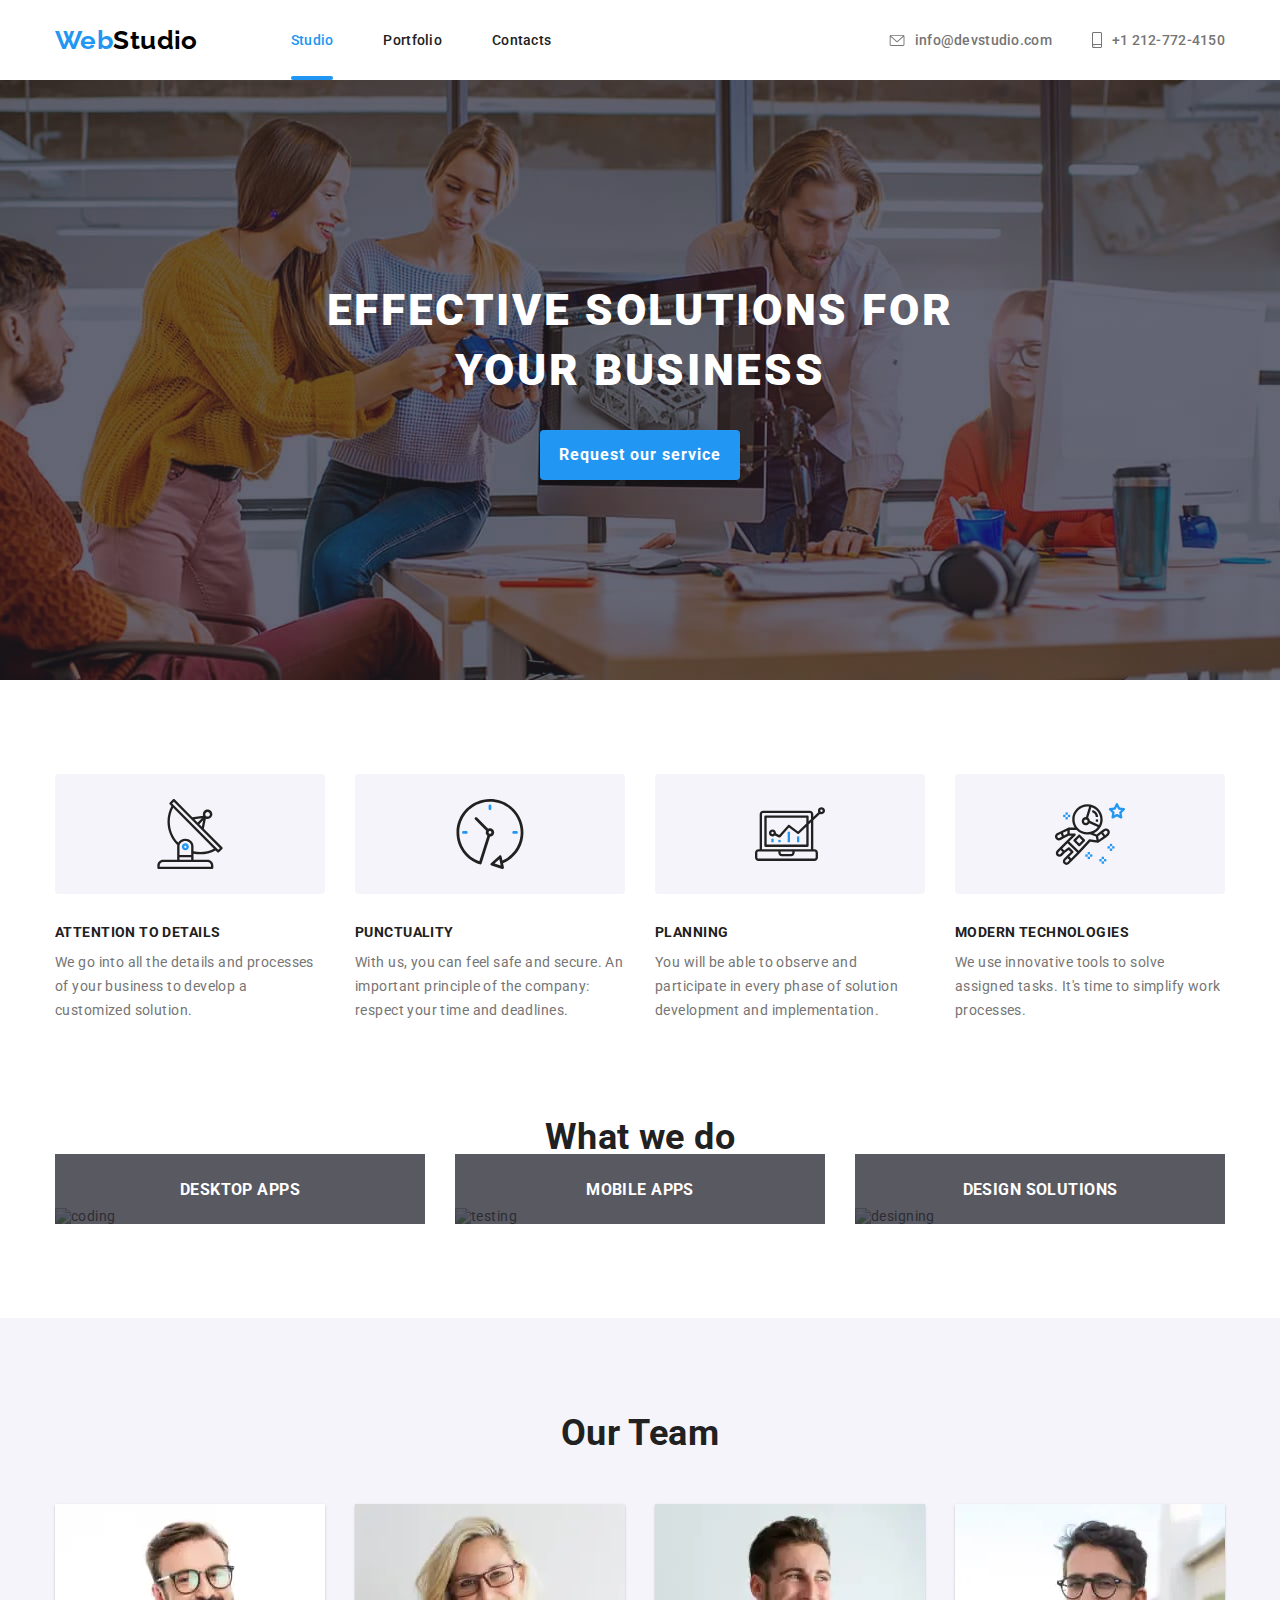
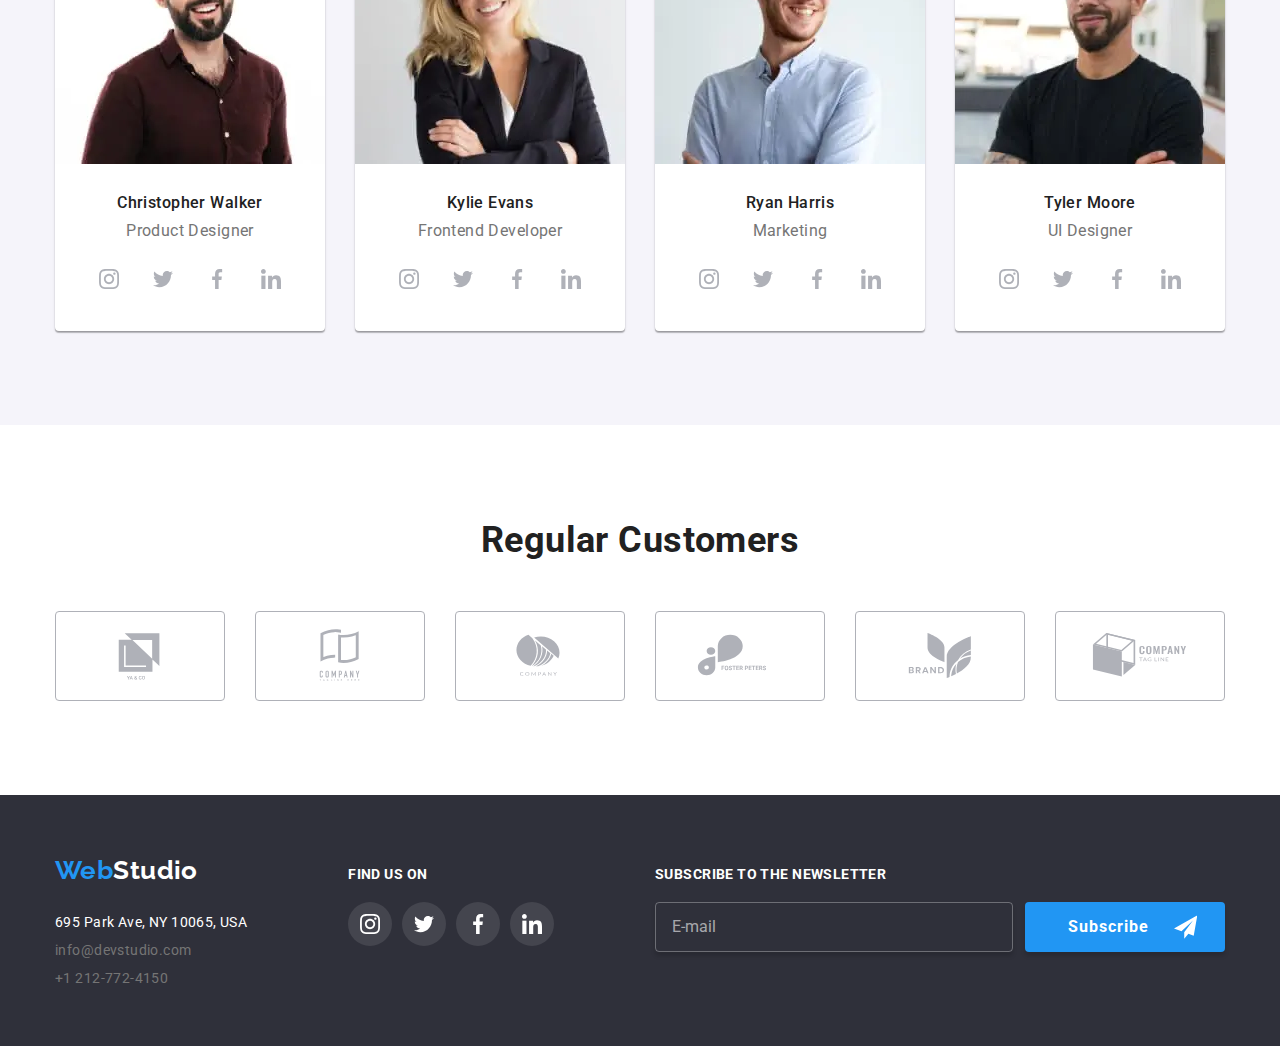
==== commit a92d5237: "responsive img porfolio page" ====
--- a/index.html
+++ b/index.html
@@ -23,7 +23,7 @@
 				<a class="logo logo--top" href="/index.html">
 					<span class="logo--accent">Web</span>Studio</a
 				>
-				<nav class="nav mobmenu-hidden">
+				<nav class="nav">
 					<ul class="nav__list">
 						<li class="nav__item">
 							<a class="nav__link nav__link--current" href="/index.html">Studio</a>
@@ -37,7 +37,7 @@
 					</ul>
 				</nav>
 
-				<div class="header-address mobmenu-hidden">
+				<div class="header-address">
 					<a class="header-address__link" href="mailto:info@devstudio.com">
 						<svg class="header-address__icon" width="16" height="12">
 							<use href="./images/sprite.svg#icon-envelope"></use>
@@ -51,16 +51,9 @@
 						+1 212-772-4150</a
 					>
 				</div>
-				<button class="mobmenu__button" type="button">
-					<svg class="mobmenu__button-icon" width="40" height="40">
-						<use
-							class="mobmenu__button-icon--close"
-							href="./images/sprite.svg#icon-mobmenu-close"
-						></use>
-						<use
-							class="mobmenu__button-icon--open"
-							href="./images/sprite.svg#icon-mobmenu-open"
-						></use>
+				<button class="mobmenu__button" type="button" data-menu-open>
+					<svg class="mobmenu__button-icon" width="40" height="40" aria-label="mobile menu button">
+						<use href="./images/sprite.svg#icon-mobmenu-open"></use>
 					</svg>
 				</button>
 				<!-- <button class="theme-btn">theme</button> -->
@@ -144,36 +137,78 @@
 					<h2 class="section-title">What we do</h2>
 					<ul class="services__list">
 						<li class="services__item">
-							<img
-								class="services__img"
-								src="/images/servises/desktop/coding.jpg"
-								alt="coding"
-								width="370"
-							/>
+							<picture>
+								<source
+									srcset="
+										./images/services/desktop/coding/coding.webp    1x,
+										./images/services/desktop/coding/coding@2x.webp 2x
+									"
+									type="image/webp"
+								/>
+
+								<img
+									class="services__img"
+									srcset="
+										./images/services/desktop/coding/coding.jpg    1x,
+										./images/services/desktop/coding/coding@2x.jpg 2x
+									"
+									src="./images/services/desktop/coding/coding.jpg"
+									alt="coding"
+									width="370"
+								/>
+							</picture>
 							<div class="services__desc">
 								<h3 class="services__subject">DESKTOP APPS</h3>
 							</div>
 						</li>
 
 						<li class="services__item">
-							<img
-								class="services__img"
-								src="/images/servises/desktop/testing.jpg"
-								alt="testing"
-								width="370"
-							/>
+							<picture>
+								<source
+									srcset="
+										./images/services/desktop/testing/testing.webp    1x,
+										./images/services/desktop/testing/testing@2x.webp 2x
+									"
+									type="image/webp"
+								/>
+
+								<img
+									class="services__img"
+									srcset="
+										./images/services/desktop/testing/testing.jpg    1x,
+										./images/services/desktop/testing/testing@2x.jpg 2x
+									"
+									src="./images/services/desktop/testing/testing.jpg"
+									alt="testing"
+									width="370"
+								/>
+							</picture>
 							<div class="services__desc">
 								<h3 class="services__subject">Mobile APPS</h3>
 							</div>
 						</li>
 
 						<li class="services__item">
-							<img
-								class="services__img"
-								src="/images/servises/desktop/designing.jpg"
-								alt="designing"
-								width="370"
-							/>
+							<picture>
+								<source
+									srcset="
+										./images/services/desktop/designing/designing.webp    1x,
+										./images/services/desktop/designing/designing@2x.webp 2x
+									"
+									type="image/webp"
+								/>
+
+								<img
+									class="services__img"
+									srcset="
+										./images/services/desktop/designing/designing.jpg    1x,
+										./images/services/desktop/designing/designing@2x.jpg 2x
+									"
+									src="./images/services/desktop/designing/designing.jpg"
+									alt="designing"
+									width="370"
+								/>
+							</picture>
 							<div class="services__desc">
 								<h3 class="services__subject">DESIGN SOLUTIONS</h3>
 							</div>
@@ -188,11 +223,40 @@
 					<h2 class="section-title">Our Team</h2>
 					<ul class="team__list">
 						<li class="team__item">
-							<img
-								class="team__img"
-								src="/images/team/desktop/walker.jpg"
-								alt="Christopher Walker"
-							/>
+							<picture>
+								<source
+									srcset="
+										./images/team/desktop/walker/walker-d.webp    270w,
+										./images/team/desktop/walker/walker-d@2x.webp 540w
+									"
+									sizes="270px"
+									type="image/webp"
+									media="(min-width: 1200px)"
+								/>
+								<source
+									srcset="
+										./images/team/tab/walker/walker-t.webp    354w,
+										./images/team/tab/walker/walker-t@2x.webp 708w
+									"
+									sizes="354px"
+									type="image/webp"
+									media="(min-width: 768px)"
+								/>
+								<source
+									srcset="
+										./images/team/mob/walker/walker-m.webp    450w,
+										./images/team/mob/walker/walker-m@2x.webp 900w
+									"
+									sizes="(min-width: 480px) 450px"
+									type="image/webp"
+								/>
+
+								<img
+									class="team__img"
+									src="./images/team/desktop/walker/walker-d@2x.jpg"
+									alt="Christopher Walker"
+								/>
+							</picture>
 							<h3 class="team__name">Christopher Walker</h3>
 							<p class="team__desc">Product Designer</p>
 							<ul class="social social--team">
@@ -229,7 +293,40 @@
 						</li>
 
 						<li class="team__item">
-							<img class="team__img" src="/images/team/desktop/evans.jpg" alt="Kylie Evans" />
+							<picture>
+								<source
+									srcset="
+										./images/team/desktop/evans/evans-d.webp    270w,
+										./images/team/desktop/evans/evans-d@2x.webp 540w
+									"
+									sizes="270px"
+									type="image/webp"
+									media="(min-width: 1200px)"
+								/>
+								<source
+									srcset="
+										./images/team/tab/evans/evans-t.webp    354w,
+										./images/team/tab/evans/evans-t@2x.webp 708w
+									"
+									sizes="354px"
+									type="image/webp"
+									media="(min-width: 768px)"
+								/>
+								<source
+									srcset="
+										./images/team/mob/evans/evans-m.webp    450w,
+										./images/team/mob/evans/evans-m@2x.webp 900w
+									"
+									sizes="(min-width: 480px) 450px"
+									type="image/webp"
+								/>
+
+								<img
+									class="team__img"
+									src="./images/team/desktop/evans/evans-d@2x.jpg"
+									alt="Kylie Evans"
+								/>
+							</picture>
 							<h3 class="team__name">Kylie Evans</h3>
 							<p class="team__desc">Frontend Developer</p>
 							<ul class="social social--team">
@@ -266,7 +363,40 @@
 						</li>
 
 						<li class="team__item">
-							<img class="team__img" src="/images/team/desktop/harris.jpg" alt="Ryan Harris" />
+							<picture>
+								<source
+									srcset="
+										./images/team/desktop/harris/harris-d.webp    270w,
+										./images/team/desktop/harris/harris-d@2x.webp 540w
+									"
+									sizes="270px"
+									type="image/webp"
+									media="(min-width: 1200px)"
+								/>
+								<source
+									srcset="
+										./images/team/tab/harris/harris-t.webp    354w,
+										./images/team/tab/harris/harris-t@2x.webp 708w
+									"
+									sizes="354px"
+									type="image/webp"
+									media="(min-width: 768px)"
+								/>
+								<source
+									srcset="
+										./images/team/mob/harris/harris-m.webp    450w,
+										./images/team/mob/harris/harris-m@2x.webp 900w
+									"
+									sizes="(min-width: 480px) 450px"
+									type="image/webp"
+								/>
+
+								<img
+									class="team__img"
+									src="./images/team/desktop/harris/harris-d@2x.jpg"
+									alt="Ryan Harris"
+								/>
+							</picture>
 							<h3 class="team__name">Ryan Harris</h3>
 							<p class="team__desc">Marketing</p>
 							<ul class="social social--team">
@@ -303,7 +433,40 @@
 						</li>
 
 						<li class="team__item">
-							<img class="team__img" src="/images/team/desktop/moore.jpg" alt="Tyler Moore" />
+							<picture>
+								<source
+									srcset="
+										./images/team/desktop/moore/moore-d.webp    270w,
+										./images/team/desktop/moore/moore-d@2x.webp 540w
+									"
+									sizes="270px"
+									type="image/webp"
+									media="(min-width: 1200px)"
+								/>
+								<source
+									srcset="
+										./images/team/tab/moore/moore-t.webp    354w,
+										./images/team/tab/moore/moore-t@2x.webp 708w
+									"
+									sizes="354px"
+									type="image/webp"
+									media="(min-width: 768px)"
+								/>
+								<source
+									srcset="
+										./images/team/mob/moore/moore-m.webp    450w,
+										./images/team/mob/moore/moore-m@2x.webp 900w
+									"
+									sizes="(min-width: 480px) 450px, 100vw"
+									type="image/webp"
+								/>
+
+								<img
+									class="team__img"
+									src="./images/team/desktop/moore/moore-d@2x.jpg"
+									alt="Tyler Moore"
+								/>
+							</picture>
 							<h3 class="team__name">Tyler Moore</h3>
 							<p class="team__desc">UI Designer</p>
 							<ul class="social social--team">
@@ -565,10 +728,55 @@
 			</div>
 		</div>
 
+		<div class="mob-menu is-hidden" data-menu>
+			<button class="mobmenu__button" type="button" data-menu-close>
+				<svg class="mobmenu__button-icon" width="40" height="40" aria-label="mobile menu button">
+					<use href="./images/sprite.svg#icon-mobmenu-close"></use>
+				</svg>
+			</button>
+
+			<nav class="mob-nav">
+				<ul class="mob-nav__list">
+					<li class="mob-nav__item">
+						<a class="mob-nav__link nav__link--current" href="/index.html">Studio</a>
+					</li>
+					<li class="mob-nav__item">
+						<a class="mob-nav__link" href="/portfolio.html">Portfolio</a>
+					</li>
+					<li class="mob-nav__item">
+						<a class="mob-nav__link mob-nav__link--contacts" href="#contacts">Contacts</a>
+					</li>
+				</ul>
+			</nav>
+
+			<div class="mob-address">
+				<a class="mob-address__link" href="tel:+12127724150"> +1 212-772-4150</a>
+				<a class="mob-address__link" href="mailto:info@devstudio.com"> info@devstudio.com</a>
+			</div>
+			<ul class="mob-social">
+				<li class="mob-social__item">
+					<a class="mob-social__link" href="https://instagram.com">Instagram</a>
+				</li>
+
+				<li class="mob-social__item">
+					<a class="mob-social__link" href="https://twitter.com">Twitter</a>
+				</li>
+
+				<li class="mob-social__item">
+					<a class="mob-social__link" href="https://facebook.com">Facebook</a>
+				</li>
+
+				<li class="mob-social__item">
+					<a class="mob-social__link" href="https://linkedin.com">LinkedIn</a>
+				</li>
+			</ul>
+		</div>
+
 		<!-- <script src="./js/index.js"></script> -->
 		<script src="./js/modal.js"></script>
 		<script src="./js/info-form.js"></script>
 		<script src="./js/footer-form.js"></script>
 		<!-- <script src="./js/theme.js"></script> -->
+		<script src="./js/mob-menu.js"></script>
 	</body>
 </html>
--- a/css/main.min.css
+++ b/css/main.min.css
@@ -1 +1 @@
-/*! modern-normalize v2.0.0 | MIT License | https://github.com/sindresorhus/modern-normalize */*,::before,::after{-webkit-box-sizing:border-box;box-sizing:border-box}html{font-family:system-ui,"Segoe UI",Roboto,Helvetica,Arial,sans-serif,"Apple Color Emoji","Segoe UI Emoji";line-height:1.15;-webkit-text-size-adjust:100%;-moz-tab-size:4;-o-tab-size:4;tab-size:4}body{margin:0}hr{height:0;color:inherit}abbr[title]{-webkit-text-decoration:underline dotted;text-decoration:underline dotted}b,strong{font-weight:bolder}code,kbd,samp,pre{font-family:ui-monospace,SFMono-Regular,Consolas,"Liberation Mono",Menlo,monospace;font-size:1em}small{font-size:80%}sub,sup{font-size:75%;line-height:0;position:relative;vertical-align:baseline}sub{bottom:-0.25em}sup{top:-0.5em}table{text-indent:0;border-color:inherit}button,input,optgroup,select,textarea{font-family:inherit;font-size:100%;line-height:1.15;margin:0}button,select{text-transform:none}button,[type=button],[type=reset],[type=submit]{-webkit-appearance:button}::-moz-focus-inner{border-style:none;padding:0}:-moz-focusring{outline:1px dotted ButtonText}:-moz-ui-invalid{box-shadow:none}legend{padding:0}progress{vertical-align:baseline}::-webkit-inner-spin-button,::-webkit-outer-spin-button{height:auto}[type=search]{-webkit-appearance:textfield;outline-offset:-2px}::-webkit-search-decoration{-webkit-appearance:none}::-webkit-file-upload-button{-webkit-appearance:button;font:inherit}summary{display:list-item}:root{--main-text: "Roboto", sans-serif;--logo-text: "Raleway", sans-serif;--main-color: #212121;--secondary-color: #757575;--design-white-color: #ffffff;--design-black-color: #000000;--icon-color: #afb1b8;--accent-color: #2196f3;--acc-color-hover: #188ce8;--projects-item-color: #eeeeee;--bg-color: #2f303a;--bg-color-minor: #f5f4fa;--timing-fn: cubic-bezier(0.4, 0, 0.2, 1)}.visually-hidden{position:absolute;width:1px;height:1px;margin:-1px;border:0;padding:0;white-space:nowrap;-webkit-clip-path:inset(100%);clip-path:inset(100%);clip:rect(0 0 0 0);overflow:hidden}body{font-family:var(--main-text);font-size:14px;line-height:1.143;font-weight:400;letter-spacing:.03em;color:var(--main-color)}body.dark-theme{--main-color: #ffffff;--secondary-color: hsl(0, 2%, 68%);--bg-color-minor: #aaaaaa78;background-color:#383839}body.modal-open{overflow:hidden}h1,h2,h3,h4,p{margin:0;padding:0}a{text-decoration:none;color:inherit}ul{list-style:none;margin:0;padding:0}img{display:block}.container{min-width:320px;padding:0 15px;margin:0 auto}@media screen and (max-width: 319px){.container{background-color:aqua}}@media screen and (max-width: 767px){.container{max-width:480px}}@media screen and (min-width: 768px){.container{width:768px}}@media screen and (min-width: 1200px){.container{width:1200px}}.section-title{margin-bottom:30px;text-align:center;font-size:28px;line-height:1.179;font-weight:700}@media screen and (min-width: 1200px){.section-title{margin-bottom:50px;font-size:36px;line-height:1.167}}.info-form__button,.subscribe-form__btn,.hero__btn{display:block;margin:0;padding:0;width:200px;height:50px;border-radius:4px;border:none;color:var(--design-white-color);background-color:var(--accent-color);-webkit-box-shadow:0 4px 4px 0 rgba(0,0,0,.15);box-shadow:0 4px 4px 0 rgba(0,0,0,.15);cursor:pointer;font-size:16px;line-height:1.875;font-weight:700;letter-spacing:.06em;-webkit-transition:background-color 250ms var(--timing-fn);transition:background-color 250ms var(--timing-fn)}.info-form__button:hover,.subscribe-form__btn:hover,.hero__btn:hover,.info-form__button:focus,.subscribe-form__btn:focus,.hero__btn:focus{background-color:var(--acc-color-hover)}.logo{font-family:var(--logo-text);font-size:24px;line-height:1.167;font-weight:700}@media screen and (min-width: 1200px){.logo{font-size:26px;line-height:1.192}}.logo--top{padding:16px 0;color:var(--design-black-color)}@media screen and (min-width: 768px){.logo--top{padding:24px 0}}.logo--bottom{color:var(--design-white-color)}.logo--accent{color:var(--accent-color)}.social{display:-webkit-box;display:-ms-flexbox;display:flex;-webkit-box-pack:justify;-ms-flex-pack:justify;justify-content:space-between;width:206px;margin:0 auto}.social__item{width:44px;height:44px}.social__link{display:-webkit-box;display:-ms-flexbox;display:flex;-webkit-box-align:center;-ms-flex-align:center;align-items:center;-webkit-box-pack:center;-ms-flex-pack:center;justify-content:center;width:100%;height:100%;border-radius:50%;color:var(--icon-color);background-color:rgba(0,0,0,0);-webkit-transition:color 250ms var(--timing-fn),background-color 250ms var(--timing-fn);transition:color 250ms var(--timing-fn),background-color 250ms var(--timing-fn)}.social__link:hover,.social__link:focus{color:var(--design-white-color);background-color:var(--accent-color)}.social__link--footer{color:var(--design-white-color);background-color:rgba(255,255,255,.1)}.social__icon{width:20px;height:20px;fill:currentColor}.header .container{display:-webkit-box;display:-ms-flexbox;display:flex;-webkit-box-align:center;-ms-flex-align:center;align-items:center}.nav{margin-left:93px}@media screen and (max-width: 767px){.nav{display:none}}.nav__list{display:-webkit-box;display:-ms-flexbox;display:flex}.nav__item{position:relative}.nav__item:not(:last-child){margin-right:50px}.nav__link{display:block;padding:32px 0;font-weight:500;letter-spacing:.02em;-webkit-transition:color 250ms var(--timing-fn);transition:color 250ms var(--timing-fn)}.nav__link:hover,.nav__link:focus{color:var(--accent-color)}.nav__link--current{color:var(--accent-color)}.nav__link::after{content:"";position:absolute;bottom:0;left:0;display:block;width:100%;height:4px;border-radius:2px;background-color:var(--accent-color);-webkit-transform:scaleX(0);transform:scaleX(0);-webkit-transform-origin:left;transform-origin:left;-webkit-transition:-webkit-transform 250ms var(--timing-fn);transition:-webkit-transform 250ms var(--timing-fn);transition:transform 250ms var(--timing-fn);transition:transform 250ms var(--timing-fn), -webkit-transform 250ms var(--timing-fn)}.nav__link:hover.nav__link::after{-webkit-transform:scale(1);transform:scale(1)}.nav__link--current::after{-webkit-transform:scale(1);transform:scale(1)}.header-address{margin-left:auto}@media screen and (max-width: 767px){.header-address{display:none}}@media screen and (min-width: 1200px){.header-address{display:-webkit-box;display:-ms-flexbox;display:flex}}.header-address__link{display:-webkit-box;display:-ms-flexbox;display:flex;-webkit-box-align:center;-ms-flex-align:center;align-items:center;font-weight:500;letter-spacing:.02em;color:var(--secondary-color);-webkit-transition:color 250ms var(--timing-fn);transition:color 250ms var(--timing-fn)}.header-address__link:hover,.header-address__link:focus{color:var(--accent-color)}@media screen and (max-width: 1199px){.header-address__link:nth-child(1){margin-bottom:10px;padding-top:19px}.header-address__link:nth-child(2){padding-bottom:19px}}@media screen and (min-width: 1200px){.header-address__link{padding:32px 0}.header-address__link:not(:last-child){margin-right:40px}}.header-address__icon{margin-right:10px;fill:currentColor}.header-address__link:hover .header-address__icon,.header-address__link:focus .header-address__icon{fill:currentColor}.hero{padding:118px 0;background-image:-webkit-gradient(linear, left bottom, left top, from(rgba(47, 48, 58, 0.4)), to(rgba(47, 48, 58, 0.4)));background-image:linear-gradient(to top, rgba(47, 48, 58, 0.4), rgba(47, 48, 58, 0.4));background-position:center;background-repeat:no-repeat;background-size:480px}@media screen and (min-width: 768px){.hero{background-size:768px}}@media screen and (min-width: 1200px){.hero{padding:200px 0;background-size:1600px}}.hero__title{padding:0 45px;font-size:26px;text-align:center;line-height:1.615;font-weight:900;letter-spacing:.06em;color:var(--design-white-color)}@media screen and (max-width: 479px){.hero__title{padding:0 8vw;font-size:6vw}}@media screen and (min-width: 768px){.hero__title{padding:0 189px}}@media screen and (min-width: 1200px){.hero__title{padding:0 237px;font-size:44px;line-height:1.364}}.hero__btn{margin:30px auto 0}.advantages{padding:60px 0}@media screen and (min-width: 1200px){.advantages{padding:94px 0}}@media screen and (min-width: 768px){.advantages__list{display:-webkit-box;display:-ms-flexbox;display:flex;-ms-flex-wrap:wrap;flex-wrap:wrap;gap:30px}}@media screen and (max-width: 767px){.advantages__item:not(:last-child){margin-bottom:30px}}@media screen and (min-width: 768px){.advantages__item{-ms-flex-preferred-size:calc((100% - 30px)/2);flex-basis:calc((100% - 30px)/2)}}@media screen and (min-width: 1200px){.advantages__item{-ms-flex-preferred-size:calc((100% - 90px)/4);flex-basis:calc((100% - 90px)/4)}}.advantages__wrap{display:-webkit-box;display:-ms-flexbox;display:flex;-webkit-box-align:center;-ms-flex-align:center;align-items:center;-webkit-box-pack:center;-ms-flex-pack:center;justify-content:center;height:120px;border-radius:4px;margin-bottom:30px;background-color:var(--bg-color-minor)}.advantages__icon{width:70px;height:70px}.advantages__name{padding-bottom:10px;font-size:inherit;font-weight:700}@media screen and (max-width: 767px){.advantages__name{text-align:center}}.advantages__text{line-height:1.715;color:var(--secondary-color)}.services{padding-bottom:94px}@media screen and (max-width: 1199px){.services{display:none}}.services__list{display:-webkit-box;display:-ms-flexbox;display:flex}.services__item{position:relative}.services__item:not(:last-child){margin-right:30px}.services__desc{position:absolute;bottom:0;left:0;width:370px;height:70px;padding:27px 0;background-color:rgba(47,48,58,.8)}.services__subject{color:var(--design-white-color);text-align:center;text-transform:uppercase;font-weight:700}.team{padding:60px 0;background:var(--bg-color-minor)}@media screen and (min-width: 1200px){.team{padding:94px 0}}@media screen and (min-width: 768px){.team__list{display:-webkit-box;display:-ms-flexbox;display:flex;-ms-flex-wrap:wrap;flex-wrap:wrap;gap:30px}}.team__item{padding-bottom:24px;border-radius:0 0 4px 4px;background-color:var(--design-white-color);-webkit-box-shadow:0 1px 3px 0 rgba(0,0,0,.12),0 1px 1px 0 rgba(0,0,0,.14),0 2px 1px 0 rgba(0,0,0,.2);box-shadow:0 1px 3px 0 rgba(0,0,0,.12),0 1px 1px 0 rgba(0,0,0,.14),0 2px 1px 0 rgba(0,0,0,.2)}@media screen and (min-width: 768px){.team__item{width:354px}}@media screen and (min-width: 1200px){.team__item{width:270px;padding-bottom:30px}}.team__img{width:100%}.team__name{margin:30px 0 10px;text-align:center;font-size:16px;font-weight:500}.team__desc{margin-bottom:16px;text-align:center;font-size:16px;color:var(--secondary-color)}.clients{padding:60px 0}@media screen and (min-width: 1200px){.clients{padding:94px 0}}.clients__list{display:-webkit-box;display:-ms-flexbox;display:flex;-ms-flex-wrap:wrap;flex-wrap:wrap;gap:30px}.clients__item{-ms-flex-preferred-size:calc((100% - 30px)/2);flex-basis:calc((100% - 30px)/2)}@media screen and (min-width: 768px){.clients__item{-ms-flex-preferred-size:calc((100% - 60px)/3);flex-basis:calc((100% - 60px)/3)}}@media screen and (min-width: 1200px){.clients__item{-ms-flex-preferred-size:calc((100% - 150px)/6);flex-basis:calc((100% - 150px)/6)}}.clients__link{display:-webkit-box;display:-ms-flexbox;display:flex;-webkit-box-align:center;-ms-flex-align:center;align-items:center;-webkit-box-pack:center;-ms-flex-pack:center;justify-content:center;height:90px;border-radius:4px;border:1px solid var(--icon-color);color:var(--icon-color);-webkit-transition:color 250ms var(--timing-fn),border-color 250ms var(--timing-fn);transition:color 250ms var(--timing-fn),border-color 250ms var(--timing-fn)}.clients__link:hover,.clients__link:focus{border-color:var(--accent-color);color:var(--accent-color)}.clients__icon{width:106px;height:60px;fill:currentColor}.footer{padding:60px 0;background-color:var(--bg-color)}@media screen and (max-width: 1199px){.footer{text-align:center}}@media screen and (min-width: 768px){.footer .container{display:-webkit-box;display:-ms-flexbox;display:flex;-ms-flex-wrap:wrap;flex-wrap:wrap;-webkit-box-align:baseline;-ms-flex-align:baseline;align-items:baseline}}@media screen and (min-width: 1200px){.footer .container{-webkit-box-pack:justify;-ms-flex-pack:justify;justify-content:space-between}}.footer-address__contacts{margin-top:28px;font-style:normal}.footer-address__route{color:var(--design-white-color)}.footer-address__link{display:block;margin-top:12px;line-height:1.143;color:var(--secondary-color);-webkit-transition:color 250ms var(--timing-fn);transition:color 250ms var(--timing-fn)}.footer-address__link:hover,.footer-address__link:focus{color:var(--accent-color)}@media screen and (max-width: 767px){.footer-address,.footer-social{margin-bottom:60px}}@media screen and (min-width: 768px)and (max-width: 1199px){.footer-address,.footer-social{width:50%}}.footer-social__title,.footer-subscribe__title{margin-bottom:20px;font-size:14px;line-height:1.143;text-transform:uppercase;color:var(--design-white-color)}@media screen and (min-width: 768px)and (max-width: 1199px){.footer-subscribe{margin-top:60px;width:100%}}@media screen and (min-width: 1200px){.subscribe-form{display:-webkit-box;display:-ms-flexbox;display:flex;-webkit-box-align:center;-ms-flex-align:center;align-items:center}}.subscribe-form__email{width:100%;height:50px;padding:15px 16px;border-radius:4px;border:1px solid rgba(255,255,255,.3);font-size:16px;line-height:1.25;color:var(--design-white-color);background-color:rgba(0,0,0,0);-webkit-box-shadow:0 4px 4px 0 rgba(0,0,0,.15);box-shadow:0 4px 4px 0 rgba(0,0,0,.15)}.subscribe-form__email::-webkit-input-placeholder{font-size:16px;line-height:1.25;color:rgba(250,250,250,.6)}.subscribe-form__email::-moz-placeholder{font-size:16px;line-height:1.25;color:rgba(250,250,250,.6)}.subscribe-form__email:-ms-input-placeholder{font-size:16px;line-height:1.25;color:rgba(250,250,250,.6)}.subscribe-form__email::-ms-input-placeholder{font-size:16px;line-height:1.25;color:rgba(250,250,250,.6)}.subscribe-form__email::placeholder{font-size:16px;line-height:1.25;color:rgba(250,250,250,.6)}@media screen and (min-width: 768px){.subscribe-form__email{width:450px}}@media screen and (min-width: 1200px){.subscribe-form__email{width:358px;margin-right:12px}}.subscribe-form__btn{display:-webkit-box;display:-ms-flexbox;display:flex;-webkit-box-align:center;-ms-flex-align:center;align-items:center;padding-left:43px;padding-right:28px}@media screen and (max-width: 1199px){.subscribe-form__btn{margin:20px auto 0}}.subscribe-form__icon{margin-left:25px;fill:currentColor}.backdrop{position:fixed;top:0;left:0;width:100%;height:100%;overflow-y:scroll;background-color:rgba(0,0,0,.2);opacity:1;-webkit-transition:opacity 250ms var(--timing-fn);transition:opacity 250ms var(--timing-fn)}.backdrop.is-hidden{pointer-events:none;opacity:0}@media screen and (max-width: 767px){.backdrop{padding:30px 15px}}.modal{border-radius:4px;padding:8.333vw;overflow-y:scroll;background-color:var(--design-white-color);-webkit-box-shadow:0 1px 3px 0 rgba(0,0,0,.12),0 1px 1px 0 rgba(0,0,0,.14),0 2px 1px 0 rgba(0,0,0,.2);box-shadow:0 1px 3px 0 rgba(0,0,0,.12),0 1px 1px 0 rgba(0,0,0,.14),0 2px 1px 0 rgba(0,0,0,.2);-webkit-transform:scale(1);transform:scale(1);-webkit-transition:-webkit-transform 250ms var(--timing-fn);transition:-webkit-transform 250ms var(--timing-fn);transition:transform 250ms var(--timing-fn);transition:transform 250ms var(--timing-fn), -webkit-transform 250ms var(--timing-fn)}@media screen and (min-width: 480px){.modal{padding:40px;margin:auto;width:450px;height:609px;max-height:95vh}}@media screen and (min-width: 768px){.modal{position:absolute;top:50%;left:50%;-webkit-transform:translate(-50%, -50%) scale(1);transform:translate(-50%, -50%) scale(1)}}@media screen and (min-width: 1200px){.modal{width:528px;height:581px}}.backdrop.is-hidden .modal{-webkit-transform:scale(0.5);transform:scale(0.5)}@media screen and (min-width: 768px){.backdrop.is-hidden .modal{-webkit-transform:translate(-50%, -50%) scale(0.5);transform:translate(-50%, -50%) scale(0.5)}}.modal__close-button{position:absolute;top:8px;right:8px;padding:0;display:-webkit-box;display:-ms-flexbox;display:flex;-webkit-box-align:center;-ms-flex-align:center;align-items:center;-webkit-box-pack:center;-ms-flex-pack:center;justify-content:center;width:30px;height:30px;border-radius:50%;color:var(--design-black-color);background-color:var(--design-white-color);border:1px solid rgba(0,0,0,.1);cursor:pointer;-webkit-transition:color 250ms var(--timing-fn);transition:color 250ms var(--timing-fn)}.modal__close-button:hover,.modal__close-button:focus{color:var(--accent-color)}.modal__close-icon{width:18px;height:18px;fill:currentColor}.modal__title{margin-bottom:30px;font-size:20px;line-height:1.15;font-weight:700;text-align:center}.info-form__list{margin-bottom:20px}.info-form__item{position:relative;margin-bottom:28px}.info-form__item:last-child{margin-bottom:0px}.info-form__input{display:block;padding:11px 12px 11px 42px;width:100%;border:1px solid rgba(33,33,33,.2);border-radius:4px;outline:none;-webkit-transition:border-color 250ms var(--timing-fn);transition:border-color 250ms var(--timing-fn)}.info-form__input:focus{border-color:var(--accent-color)}.info-form__label{position:absolute;top:50%;left:42px;display:block;color:var(--secondary-color);font-size:12px;line-height:1.167;letter-spacing:.01em;-webkit-transform:translateY(-50%);transform:translateY(-50%);-webkit-transition:color 250ms var(--timing-fn),-webkit-transform 250ms var(--timing-fn);transition:color 250ms var(--timing-fn),-webkit-transform 250ms var(--timing-fn);transition:transform 250ms var(--timing-fn),color 250ms var(--timing-fn);transition:transform 250ms var(--timing-fn),color 250ms var(--timing-fn),-webkit-transform 250ms var(--timing-fn)}.info-form__input:focus+.info-form__label{color:var(--accent-color);-webkit-transform:translate(-42px, -40px);transform:translate(-42px, -40px)}.info-form__input:not(:-moz-placeholder-shown)+.info-form__label{transform:translate(-42px, -40px)}.info-form__input:not(:-ms-input-placeholder)+.info-form__label{transform:translate(-42px, -40px)}.info-form__input:not(:placeholder-shown)+.info-form__label{-webkit-transform:translate(-42px, -40px);transform:translate(-42px, -40px)}.info-form__textarea+.info-form__label{-webkit-transform:translate(-42px, -80px);transform:translate(-42px, -80px)}.info-form__textarea:focus+.info-form__label{color:var(--accent-color)}.info-form__icon{position:absolute;top:50%;left:12px;fill:var(--main-color);-webkit-transform:translateY(-50%);transform:translateY(-50%);-webkit-transition:fill 250ms var(--timing-fn);transition:fill 250ms var(--timing-fn)}.info-form__input:focus~.info-form__icon{fill:var(--accent-color)}.info-form__textarea{display:block;width:100%;height:120px;padding:12px 16px;resize:none;border:1px solid rgba(33,33,33,.2);border-radius:4px;outline:none;-webkit-transition:border-color 250ms var(--timing-fn);transition:border-color 250ms var(--timing-fn)}.info-form__textarea:focus{border-color:var(--accent-color)}.info-form__textarea::-webkit-input-placeholder{color:rgba(117,117,117,.5);letter-spacing:.01em}.info-form__textarea::-moz-placeholder{color:rgba(117,117,117,.5);letter-spacing:.01em}.info-form__textarea:-ms-input-placeholder{color:rgba(117,117,117,.5);letter-spacing:.01em}.info-form__textarea::-ms-input-placeholder{color:rgba(117,117,117,.5);letter-spacing:.01em}.info-form__textarea::placeholder{color:rgba(117,117,117,.5);letter-spacing:.01em}.info-form__checkbox-label{display:-webkit-box;display:-ms-flexbox;display:flex;-webkit-box-align:center;-ms-flex-align:center;align-items:center;-webkit-box-pack:center;-ms-flex-pack:center;justify-content:center;margin-bottom:30px;font-size:12px;line-height:1.167;color:var(--secondary-color)}@media screen and (max-width: 479px){.info-form__checkbox-label{font-size:2.5vw}}@media screen and (min-width: 1200px){.info-form__checkbox-label{font-size:14px;line-height:1.714}}.info-form__checkbox-current{margin-right:8px;border-radius:2px;border:2px solid var(--main-color);fill:var(--design-white-color);background-color:var(--design-white-color);-webkit-transition:border-width 250ms var(--timing-fn),background-color 250ms var(--timing-fn);transition:border-width 250ms var(--timing-fn),background-color 250ms var(--timing-fn)}.info-form__checkbox-initial:checked+.info-form__checkbox-current{border-width:0px;background-color:var(--accent-color)}.info-form__btn-conditions{padding:0;border:none;color:var(--accent-color);text-decoration:underline;background-color:rgba(0,0,0,0);cursor:pointer}.info-form__button{margin:0 auto}.mobmenu__button{display:inline-block;width:40px;height:40px;padding:0;margin-left:auto;border:none;color:var(--main-color);background-color:rgba(0,0,0,0);cursor:pointer;-webkit-transition:color 250ms var(--timing-fn);transition:color 250ms var(--timing-fn)}.mobmenu__button:hover,.mobmenu__button:focus{color:var(--accent-color)}@media screen and (min-width: 768px){.mobmenu__button{display:none}}.mobmenu__button-icon{fill:currentColor}/*# sourceMappingURL=main.min.css.map */+/*! modern-normalize v2.0.0 | MIT License | https://github.com/sindresorhus/modern-normalize */*,::before,::after{-webkit-box-sizing:border-box;box-sizing:border-box}html{font-family:system-ui,"Segoe UI",Roboto,Helvetica,Arial,sans-serif,"Apple Color Emoji","Segoe UI Emoji";line-height:1.15;-webkit-text-size-adjust:100%;-moz-tab-size:4;-o-tab-size:4;tab-size:4}body{margin:0}hr{height:0;color:inherit}abbr[title]{-webkit-text-decoration:underline dotted;text-decoration:underline dotted}b,strong{font-weight:bolder}code,kbd,samp,pre{font-family:ui-monospace,SFMono-Regular,Consolas,"Liberation Mono",Menlo,monospace;font-size:1em}small{font-size:80%}sub,sup{font-size:75%;line-height:0;position:relative;vertical-align:baseline}sub{bottom:-0.25em}sup{top:-0.5em}table{text-indent:0;border-color:inherit}button,input,optgroup,select,textarea{font-family:inherit;font-size:100%;line-height:1.15;margin:0}button,select{text-transform:none}button,[type=button],[type=reset],[type=submit]{-webkit-appearance:button}::-moz-focus-inner{border-style:none;padding:0}:-moz-focusring{outline:1px dotted ButtonText}:-moz-ui-invalid{box-shadow:none}legend{padding:0}progress{vertical-align:baseline}::-webkit-inner-spin-button,::-webkit-outer-spin-button{height:auto}[type=search]{-webkit-appearance:textfield;outline-offset:-2px}::-webkit-search-decoration{-webkit-appearance:none}::-webkit-file-upload-button{-webkit-appearance:button;font:inherit}summary{display:list-item}:root{--main-text: "Roboto", sans-serif;--logo-text: "Raleway", sans-serif;--main-color: #212121;--secondary-color: #757575;--design-white-color: #ffffff;--design-black-color: #000000;--icon-color: #afb1b8;--accent-color: #2196f3;--acc-color-hover: #188ce8;--projects-item-color: #eeeeee;--bg-color: #2f303a;--bg-color-minor: #f5f4fa;--timing-fn: cubic-bezier(0.4, 0, 0.2, 1)}.visually-hidden{position:absolute;width:1px;height:1px;margin:-1px;border:0;padding:0;white-space:nowrap;-webkit-clip-path:inset(100%);clip-path:inset(100%);clip:rect(0 0 0 0);overflow:hidden}body{font-family:var(--main-text);font-size:14px;line-height:1.143;font-weight:400;letter-spacing:.03em;color:var(--main-color)}body.dark-theme{--main-color: #ffffff;--secondary-color: hsl(0, 2%, 68%);--bg-color-minor: #aaaaaa78;background-color:#383839}body.modal-open,body.menu-open{overflow:hidden}h1,h2,h3,h4,p{margin:0;padding:0}a{text-decoration:none;color:inherit}ul{list-style:none;margin:0;padding:0}img{display:block;max-width:100%;height:auto}.container{min-width:320px;padding:0 15px;margin:0 auto}@media screen and (max-width: 319px){.container{background-color:aqua}}@media screen and (max-width: 767px){.container{max-width:480px}}@media screen and (min-width: 768px){.container{width:768px}}@media screen and (min-width: 1200px){.container{width:1200px}}.section-title{margin-bottom:30px;text-align:center;font-size:28px;line-height:1.179;font-weight:700}@media screen and (min-width: 1200px){.section-title{margin-bottom:50px;font-size:36px;line-height:1.167}}.info-form__button,.subscribe-form__btn,.hero__btn{display:block;margin:0;padding:0;width:200px;height:50px;border-radius:4px;border:none;color:var(--design-white-color);background-color:var(--accent-color);-webkit-box-shadow:0 4px 4px 0 rgba(0,0,0,.15);box-shadow:0 4px 4px 0 rgba(0,0,0,.15);cursor:pointer;font-size:16px;line-height:1.875;font-weight:700;letter-spacing:.06em;-webkit-transition:background-color 250ms var(--timing-fn);transition:background-color 250ms var(--timing-fn)}.info-form__button:hover,.subscribe-form__btn:hover,.hero__btn:hover,.info-form__button:focus,.subscribe-form__btn:focus,.hero__btn:focus{background-color:var(--acc-color-hover)}.logo{font-family:var(--logo-text);font-size:24px;line-height:1.167;font-weight:700}@media screen and (min-width: 1200px){.logo{font-size:26px;line-height:1.192}}.logo--top{padding:16px 0;color:var(--design-black-color)}@media screen and (min-width: 768px){.logo--top{padding:24px 0}}.logo--bottom{color:var(--design-white-color)}.logo--accent{color:var(--accent-color)}.social{display:-webkit-box;display:-ms-flexbox;display:flex;-webkit-box-pack:justify;-ms-flex-pack:justify;justify-content:space-between;width:206px;margin:0 auto}.social__item{width:44px;height:44px}.social__link{display:-webkit-box;display:-ms-flexbox;display:flex;-webkit-box-align:center;-ms-flex-align:center;align-items:center;-webkit-box-pack:center;-ms-flex-pack:center;justify-content:center;width:100%;height:100%;border-radius:50%;color:var(--icon-color);background-color:rgba(0,0,0,0);-webkit-transition:color 250ms var(--timing-fn),background-color 250ms var(--timing-fn);transition:color 250ms var(--timing-fn),background-color 250ms var(--timing-fn)}.social__link:hover,.social__link:focus{color:var(--design-white-color);background-color:var(--accent-color)}.social__link--footer{color:var(--design-white-color);background-color:rgba(255,255,255,.1)}.social__icon{width:20px;height:20px;fill:currentColor}.header .container{display:-webkit-box;display:-ms-flexbox;display:flex;-webkit-box-align:center;-ms-flex-align:center;align-items:center}.nav{margin-left:93px}@media screen and (max-width: 767px){.nav{display:none}}.nav__list{display:-webkit-box;display:-ms-flexbox;display:flex}.nav__item{position:relative}.nav__item:not(:last-child){margin-right:50px}.nav__link{display:block;padding:32px 0;font-weight:500;letter-spacing:.02em;-webkit-transition:color 250ms var(--timing-fn);transition:color 250ms var(--timing-fn)}.nav__link:hover,.nav__link:focus{color:var(--accent-color)}.nav__link--current{color:var(--accent-color)}.nav__link::after{content:"";position:absolute;bottom:0;left:0;display:block;width:100%;height:4px;border-radius:2px;background-color:var(--accent-color);-webkit-transform:scaleX(0);transform:scaleX(0);-webkit-transform-origin:left;transform-origin:left;-webkit-transition:-webkit-transform 250ms var(--timing-fn);transition:-webkit-transform 250ms var(--timing-fn);transition:transform 250ms var(--timing-fn);transition:transform 250ms var(--timing-fn), -webkit-transform 250ms var(--timing-fn)}.nav__link:hover.nav__link::after{-webkit-transform:scale(1);transform:scale(1)}.nav__link--current::after{-webkit-transform:scale(1);transform:scale(1)}.header-address{margin-left:auto}@media screen and (max-width: 767px){.header-address{display:none}}@media screen and (min-width: 1200px){.header-address{display:-webkit-box;display:-ms-flexbox;display:flex}}.header-address__link{display:-webkit-box;display:-ms-flexbox;display:flex;-webkit-box-align:center;-ms-flex-align:center;align-items:center;font-weight:500;letter-spacing:.02em;color:var(--secondary-color);-webkit-transition:color 250ms var(--timing-fn);transition:color 250ms var(--timing-fn)}.header-address__link:hover,.header-address__link:focus{color:var(--accent-color)}@media screen and (max-width: 1199px){.header-address__link:nth-child(1){margin-bottom:10px;padding-top:19px}.header-address__link:nth-child(2){padding-bottom:19px}}@media screen and (min-width: 1200px){.header-address__link{padding:32px 0}.header-address__link:not(:last-child){margin-right:40px}}.header-address__icon{margin-right:10px;fill:currentColor}.header-address__link:hover .header-address__icon,.header-address__link:focus .header-address__icon{fill:currentColor}.hero{padding:118px 0;background-image:-webkit-gradient(linear, left bottom, left top, from(rgba(47, 48, 58, 0.4)), to(rgba(47, 48, 58, 0.4))),url(../../images/hero/mob/hero-m.jpg);background-image:linear-gradient(to top, rgba(47, 48, 58, 0.4), rgba(47, 48, 58, 0.4)),url(../../images/hero/mob/hero-m.jpg);background-position:center;background-repeat:no-repeat;background-size:480px}@media(min-device-pixel-ratio: 2),(-webkit-min-device-pixel-ratio: 2),(min-resolution: 192dpi),(min-resolution: 2dppx){.hero{background-image:-webkit-gradient(linear, left bottom, left top, from(rgba(47, 48, 58, 0.4)), to(rgba(47, 48, 58, 0.4))),url(../../images/hero/mob/hero-m@2x.jpg);background-image:linear-gradient(to top, rgba(47, 48, 58, 0.4), rgba(47, 48, 58, 0.4)),url(../../images/hero/mob/hero-m@2x.jpg)}}@media screen and (min-width: 768px){.hero{background-image:-webkit-gradient(linear, left bottom, left top, from(rgba(47, 48, 58, 0.4)), to(rgba(47, 48, 58, 0.4))),url(../../images/hero/tablet/hero-t.jpg);background-image:linear-gradient(to top, rgba(47, 48, 58, 0.4), rgba(47, 48, 58, 0.4)),url(../../images/hero/tablet/hero-t.jpg);background-size:768px}}@media screen and (min-width: 768px)and (min-device-pixel-ratio: 2),screen and (min-width: 768px)and (-webkit-min-device-pixel-ratio: 2),screen and (min-width: 768px)and (min-resolution: 192dpi),screen and (min-width: 768px)and (min-resolution: 2dppx){.hero{background-image:-webkit-gradient(linear, left bottom, left top, from(rgba(47, 48, 58, 0.4)), to(rgba(47, 48, 58, 0.4))),url(../../images/hero/tablet/hero-t@2x.jpg);background-image:linear-gradient(to top, rgba(47, 48, 58, 0.4), rgba(47, 48, 58, 0.4)),url(../../images/hero/tablet/hero-t@2x.jpg)}}@media screen and (min-width: 1200px){.hero{padding:200px 0;background-image:-webkit-gradient(linear, left bottom, left top, from(rgba(47, 48, 58, 0.4)), to(rgba(47, 48, 58, 0.4))),url(../../images/hero/desktop/hero-d.jpg);background-image:linear-gradient(to top, rgba(47, 48, 58, 0.4), rgba(47, 48, 58, 0.4)),url(../../images/hero/desktop/hero-d.jpg);background-size:1600px}}@media screen and (min-width: 1200px)and (min-device-pixel-ratio: 2),screen and (min-width: 1200px)and (-webkit-min-device-pixel-ratio: 2),screen and (min-width: 1200px)and (min-resolution: 192dpi),screen and (min-width: 1200px)and (min-resolution: 2dppx){.hero{background-image:-webkit-gradient(linear, left bottom, left top, from(rgba(47, 48, 58, 0.4)), to(rgba(47, 48, 58, 0.4))),url(../../images/hero/desktop/hero-d@2x.jpg);background-image:linear-gradient(to top, rgba(47, 48, 58, 0.4), rgba(47, 48, 58, 0.4)),url(../../images/hero/desktop/hero-d@2x.jpg)}}.hero__title{padding:0 45px;font-size:26px;text-align:center;line-height:1.615;font-weight:900;letter-spacing:.06em;color:var(--design-white-color)}@media screen and (max-width: 479px){.hero__title{padding:0 8vw;font-size:6vw}}@media screen and (min-width: 768px){.hero__title{padding:0 189px}}@media screen and (min-width: 1200px){.hero__title{padding:0 237px;font-size:44px;line-height:1.364}}.hero__btn{margin:30px auto 0}.advantages{padding:60px 0}@media screen and (min-width: 1200px){.advantages{padding:94px 0}}@media screen and (min-width: 768px){.advantages__list{display:-webkit-box;display:-ms-flexbox;display:flex;-ms-flex-wrap:wrap;flex-wrap:wrap;gap:30px}}@media screen and (max-width: 767px){.advantages__item:not(:last-child){margin-bottom:30px}}@media screen and (min-width: 768px){.advantages__item{-ms-flex-preferred-size:calc((100% - 30px)/2);flex-basis:calc((100% - 30px)/2)}}@media screen and (min-width: 1200px){.advantages__item{-ms-flex-preferred-size:calc((100% - 90px)/4);flex-basis:calc((100% - 90px)/4)}}.advantages__wrap{display:-webkit-box;display:-ms-flexbox;display:flex;-webkit-box-align:center;-ms-flex-align:center;align-items:center;-webkit-box-pack:center;-ms-flex-pack:center;justify-content:center;height:120px;border-radius:4px;margin-bottom:30px;background-color:var(--bg-color-minor)}.advantages__icon{width:70px;height:70px}.advantages__name{padding-bottom:10px;font-size:inherit;font-weight:700}@media screen and (max-width: 767px){.advantages__name{text-align:center}}.advantages__text{line-height:1.715;color:var(--secondary-color)}.services{padding-bottom:94px}@media screen and (max-width: 1199px){.services{display:none}}.services__list{display:-webkit-box;display:-ms-flexbox;display:flex}.services__item{position:relative}.services__item:not(:last-child){margin-right:30px}.services__desc{position:absolute;bottom:0;left:0;width:370px;height:70px;padding:27px 0;background-color:rgba(47,48,58,.8)}.services__subject{color:var(--design-white-color);text-align:center;text-transform:uppercase;font-weight:700}.team{padding:60px 0;background:var(--bg-color-minor)}@media screen and (min-width: 1200px){.team{padding:94px 0}}@media screen and (min-width: 768px){.team__list{display:-webkit-box;display:-ms-flexbox;display:flex;-ms-flex-wrap:wrap;flex-wrap:wrap;gap:30px}}.team__item{padding-bottom:24px;border-radius:0 0 4px 4px;background-color:var(--design-white-color);-webkit-box-shadow:0 1px 3px 0 rgba(0,0,0,.12),0 1px 1px 0 rgba(0,0,0,.14),0 2px 1px 0 rgba(0,0,0,.2);box-shadow:0 1px 3px 0 rgba(0,0,0,.12),0 1px 1px 0 rgba(0,0,0,.14),0 2px 1px 0 rgba(0,0,0,.2)}@media screen and (min-width: 768px){.team__item{width:354px}}@media screen and (min-width: 1200px){.team__item{width:270px;padding-bottom:30px}}.team__img{width:100%}.team__name{margin:30px 0 10px;text-align:center;font-size:16px;font-weight:500}.team__desc{margin-bottom:16px;text-align:center;font-size:16px;color:var(--secondary-color)}.clients{padding:60px 0}@media screen and (min-width: 1200px){.clients{padding:94px 0}}.clients__list{display:-webkit-box;display:-ms-flexbox;display:flex;-ms-flex-wrap:wrap;flex-wrap:wrap;gap:30px}.clients__item{-ms-flex-preferred-size:calc((100% - 30px)/2);flex-basis:calc((100% - 30px)/2)}@media screen and (min-width: 768px){.clients__item{-ms-flex-preferred-size:calc((100% - 60px)/3);flex-basis:calc((100% - 60px)/3)}}@media screen and (min-width: 1200px){.clients__item{-ms-flex-preferred-size:calc((100% - 150px)/6);flex-basis:calc((100% - 150px)/6)}}.clients__link{display:-webkit-box;display:-ms-flexbox;display:flex;-webkit-box-align:center;-ms-flex-align:center;align-items:center;-webkit-box-pack:center;-ms-flex-pack:center;justify-content:center;height:90px;border-radius:4px;border:1px solid var(--icon-color);color:var(--icon-color);-webkit-transition:color 250ms var(--timing-fn),border-color 250ms var(--timing-fn);transition:color 250ms var(--timing-fn),border-color 250ms var(--timing-fn)}.clients__link:hover,.clients__link:focus{border-color:var(--accent-color);color:var(--accent-color)}.clients__icon{width:106px;height:60px;fill:currentColor}.footer{padding:60px 0;background-color:var(--bg-color)}@media screen and (max-width: 1199px){.footer{text-align:center}}@media screen and (min-width: 768px){.footer .container{display:-webkit-box;display:-ms-flexbox;display:flex;-ms-flex-wrap:wrap;flex-wrap:wrap;-webkit-box-align:baseline;-ms-flex-align:baseline;align-items:baseline}}@media screen and (min-width: 1200px){.footer .container{-webkit-box-pack:justify;-ms-flex-pack:justify;justify-content:space-between}}.footer-address__contacts{margin-top:28px;font-style:normal}.footer-address__route{color:var(--design-white-color)}.footer-address__link{display:block;margin-top:12px;line-height:1.143;color:var(--secondary-color);-webkit-transition:color 250ms var(--timing-fn);transition:color 250ms var(--timing-fn)}.footer-address__link:hover,.footer-address__link:focus{color:var(--accent-color)}@media screen and (max-width: 767px){.footer-address,.footer-social{margin-bottom:60px}}@media screen and (min-width: 768px)and (max-width: 1199px){.footer-address,.footer-social{width:50%}}.footer-social__title,.footer-subscribe__title{margin-bottom:20px;font-size:14px;line-height:1.143;text-transform:uppercase;color:var(--design-white-color)}@media screen and (min-width: 768px)and (max-width: 1199px){.footer-subscribe{margin-top:60px;width:100%}}@media screen and (min-width: 1200px){.subscribe-form{display:-webkit-box;display:-ms-flexbox;display:flex;-webkit-box-align:center;-ms-flex-align:center;align-items:center}}.subscribe-form__email{width:100%;height:50px;padding:15px 16px;border-radius:4px;border:1px solid rgba(255,255,255,.3);font-size:16px;line-height:1.25;color:var(--design-white-color);background-color:rgba(0,0,0,0);-webkit-box-shadow:0 4px 4px 0 rgba(0,0,0,.15);box-shadow:0 4px 4px 0 rgba(0,0,0,.15)}.subscribe-form__email::-webkit-input-placeholder{font-size:16px;line-height:1.25;color:rgba(250,250,250,.6)}.subscribe-form__email::-moz-placeholder{font-size:16px;line-height:1.25;color:rgba(250,250,250,.6)}.subscribe-form__email:-ms-input-placeholder{font-size:16px;line-height:1.25;color:rgba(250,250,250,.6)}.subscribe-form__email::-ms-input-placeholder{font-size:16px;line-height:1.25;color:rgba(250,250,250,.6)}.subscribe-form__email::placeholder{font-size:16px;line-height:1.25;color:rgba(250,250,250,.6)}@media screen and (min-width: 768px){.subscribe-form__email{width:450px}}@media screen and (min-width: 1200px){.subscribe-form__email{width:358px;margin-right:12px}}.subscribe-form__btn{display:-webkit-box;display:-ms-flexbox;display:flex;-webkit-box-align:center;-ms-flex-align:center;align-items:center;padding-left:43px;padding-right:28px}@media screen and (max-width: 1199px){.subscribe-form__btn{margin:20px auto 0}}.subscribe-form__icon{margin-left:25px;fill:currentColor}.backdrop{position:fixed;top:0;left:0;width:100%;height:100%;overflow-y:scroll;background-color:rgba(0,0,0,.2);opacity:1;-webkit-transition:opacity 250ms var(--timing-fn);transition:opacity 250ms var(--timing-fn)}.backdrop.is-hidden{pointer-events:none;opacity:0}@media screen and (max-width: 767px){.backdrop{padding:30px 15px}}.modal{border-radius:4px;padding:8.333vw;overflow-y:scroll;background-color:var(--design-white-color);-webkit-box-shadow:0 1px 3px 0 rgba(0,0,0,.12),0 1px 1px 0 rgba(0,0,0,.14),0 2px 1px 0 rgba(0,0,0,.2);box-shadow:0 1px 3px 0 rgba(0,0,0,.12),0 1px 1px 0 rgba(0,0,0,.14),0 2px 1px 0 rgba(0,0,0,.2);-webkit-transform:scale(1);transform:scale(1);-webkit-transition:-webkit-transform 250ms var(--timing-fn);transition:-webkit-transform 250ms var(--timing-fn);transition:transform 250ms var(--timing-fn);transition:transform 250ms var(--timing-fn), -webkit-transform 250ms var(--timing-fn)}@media screen and (min-width: 480px){.modal{padding:40px;margin:auto;width:450px;height:609px;max-height:95vh}}@media screen and (min-width: 768px){.modal{position:absolute;top:50%;left:50%;-webkit-transform:translate(-50%, -50%) scale(1);transform:translate(-50%, -50%) scale(1)}}@media screen and (min-width: 1200px){.modal{width:528px;height:581px}}.backdrop.is-hidden .modal{-webkit-transform:scale(0.5);transform:scale(0.5)}@media screen and (min-width: 768px){.backdrop.is-hidden .modal{-webkit-transform:translate(-50%, -50%) scale(0.5);transform:translate(-50%, -50%) scale(0.5)}}.modal__close-button{position:absolute;top:8px;right:8px;padding:0;display:-webkit-box;display:-ms-flexbox;display:flex;-webkit-box-align:center;-ms-flex-align:center;align-items:center;-webkit-box-pack:center;-ms-flex-pack:center;justify-content:center;width:30px;height:30px;border-radius:50%;color:var(--design-black-color);background-color:var(--design-white-color);border:1px solid rgba(0,0,0,.1);cursor:pointer;-webkit-transition:color 250ms var(--timing-fn);transition:color 250ms var(--timing-fn)}.modal__close-button:hover,.modal__close-button:focus{color:var(--accent-color)}.modal__close-icon{width:18px;height:18px;fill:currentColor}.modal__title{margin-bottom:30px;font-size:20px;line-height:1.15;font-weight:700;text-align:center}.info-form__list{margin-bottom:20px}.info-form__item{position:relative;margin-bottom:28px}.info-form__item:last-child{margin-bottom:0px}.info-form__input{display:block;padding:11px 12px 11px 42px;width:100%;border:1px solid rgba(33,33,33,.2);border-radius:4px;outline:none;-webkit-transition:border-color 250ms var(--timing-fn);transition:border-color 250ms var(--timing-fn)}.info-form__input:focus{border-color:var(--accent-color)}.info-form__label{position:absolute;top:50%;left:42px;display:block;color:var(--secondary-color);font-size:12px;line-height:1.167;letter-spacing:.01em;-webkit-transform:translateY(-50%);transform:translateY(-50%);-webkit-transition:color 250ms var(--timing-fn),-webkit-transform 250ms var(--timing-fn);transition:color 250ms var(--timing-fn),-webkit-transform 250ms var(--timing-fn);transition:transform 250ms var(--timing-fn),color 250ms var(--timing-fn);transition:transform 250ms var(--timing-fn),color 250ms var(--timing-fn),-webkit-transform 250ms var(--timing-fn)}.info-form__input:focus+.info-form__label{color:var(--accent-color);-webkit-transform:translate(-42px, -40px);transform:translate(-42px, -40px)}.info-form__input:not(:-moz-placeholder-shown)+.info-form__label{transform:translate(-42px, -40px)}.info-form__input:not(:-ms-input-placeholder)+.info-form__label{transform:translate(-42px, -40px)}.info-form__input:not(:placeholder-shown)+.info-form__label{-webkit-transform:translate(-42px, -40px);transform:translate(-42px, -40px)}.info-form__textarea+.info-form__label{-webkit-transform:translate(-42px, -80px);transform:translate(-42px, -80px)}.info-form__textarea:focus+.info-form__label{color:var(--accent-color)}.info-form__icon{position:absolute;top:50%;left:12px;fill:var(--main-color);-webkit-transform:translateY(-50%);transform:translateY(-50%);-webkit-transition:fill 250ms var(--timing-fn);transition:fill 250ms var(--timing-fn)}.info-form__input:focus~.info-form__icon{fill:var(--accent-color)}.info-form__textarea{display:block;width:100%;height:120px;padding:12px 16px;resize:none;border:1px solid rgba(33,33,33,.2);border-radius:4px;outline:none;-webkit-transition:border-color 250ms var(--timing-fn);transition:border-color 250ms var(--timing-fn)}.info-form__textarea:focus{border-color:var(--accent-color)}.info-form__textarea::-webkit-input-placeholder{color:rgba(117,117,117,.5);letter-spacing:.01em}.info-form__textarea::-moz-placeholder{color:rgba(117,117,117,.5);letter-spacing:.01em}.info-form__textarea:-ms-input-placeholder{color:rgba(117,117,117,.5);letter-spacing:.01em}.info-form__textarea::-ms-input-placeholder{color:rgba(117,117,117,.5);letter-spacing:.01em}.info-form__textarea::placeholder{color:rgba(117,117,117,.5);letter-spacing:.01em}.info-form__checkbox-label{display:-webkit-box;display:-ms-flexbox;display:flex;-webkit-box-align:center;-ms-flex-align:center;align-items:center;-webkit-box-pack:center;-ms-flex-pack:center;justify-content:center;margin-bottom:30px;font-size:12px;line-height:1.167;color:var(--secondary-color)}@media screen and (max-width: 479px){.info-form__checkbox-label{font-size:2.5vw}}@media screen and (min-width: 1200px){.info-form__checkbox-label{font-size:14px;line-height:1.714}}.info-form__checkbox-current{margin-right:8px;border-radius:2px;border:2px solid var(--main-color);fill:var(--design-white-color);background-color:var(--design-white-color);-webkit-transition:border-width 250ms var(--timing-fn),background-color 250ms var(--timing-fn);transition:border-width 250ms var(--timing-fn),background-color 250ms var(--timing-fn)}.info-form__checkbox-initial:checked+.info-form__checkbox-current{border-width:0px;background-color:var(--accent-color)}.info-form__btn-conditions{padding:0;border:none;color:var(--accent-color);text-decoration:underline;background-color:rgba(0,0,0,0);cursor:pointer}.info-form__button{margin:0 auto}.mob-menu{position:fixed;top:0;left:0;width:100%;height:100%;padding:10vw 7vw;overflow-y:scroll;background-color:var(--design-white-color);opacity:1;-webkit-transition:opacity 250ms var(--timing-fn);transition:opacity 250ms var(--timing-fn)}.mob-menu.is-hidden{pointer-events:none;opacity:0}.mobmenu__button{position:absolute;top:10px;right:15px;display:inline-block;width:40px;height:40px;padding:0;border:none;color:var(--main-color);background-color:rgba(0,0,0,0);cursor:pointer;-webkit-transition:color 250ms var(--timing-fn);transition:color 250ms var(--timing-fn)}.mobmenu__button:hover,.mobmenu__button:focus{color:var(--accent-color)}@media screen and (min-width: 768px){.mobmenu__button{display:none}}.mobmenu__button-icon{fill:currentColor}.mob-nav{margin-bottom:63vw}.mob-nav__item:not(:last-child){margin-bottom:6.7vw}.mob-nav__link{font-size:8vw;line-height:1.175;font-weight:500;letter-spacing:.02em;-webkit-transition:color 250ms var(--timing-fn);transition:color 250ms var(--timing-fn)}.mob-nav__link:hover,.mob-nav__link:focus{color:var(--accent-color)}.mob-address{margin-bottom:13vw}.mob-address__link{display:block;font-size:5vw;line-height:1.167;font-weight:500;letter-spacing:.02em;color:var(--secondary-color);-webkit-transition:color 250ms var(--timing-fn);transition:color 250ms var(--timing-fn)}.mob-address__link:hover,.mob-address__link:focus{color:var(--accent-color)}.mob-address__link:not(:last-child){margin-bottom:6.7vw}.mob-social{display:-webkit-box;display:-ms-flexbox;display:flex;-webkit-box-pack:center;-ms-flex-pack:center;justify-content:center}.mob-social__item:not(:last-child){border-right:1px solid rgba(33,33,33,.2)}.mob-social__link{padding:0 2.1vw;color:var(--accent-color)}/*# sourceMappingURL=main.min.css.map */